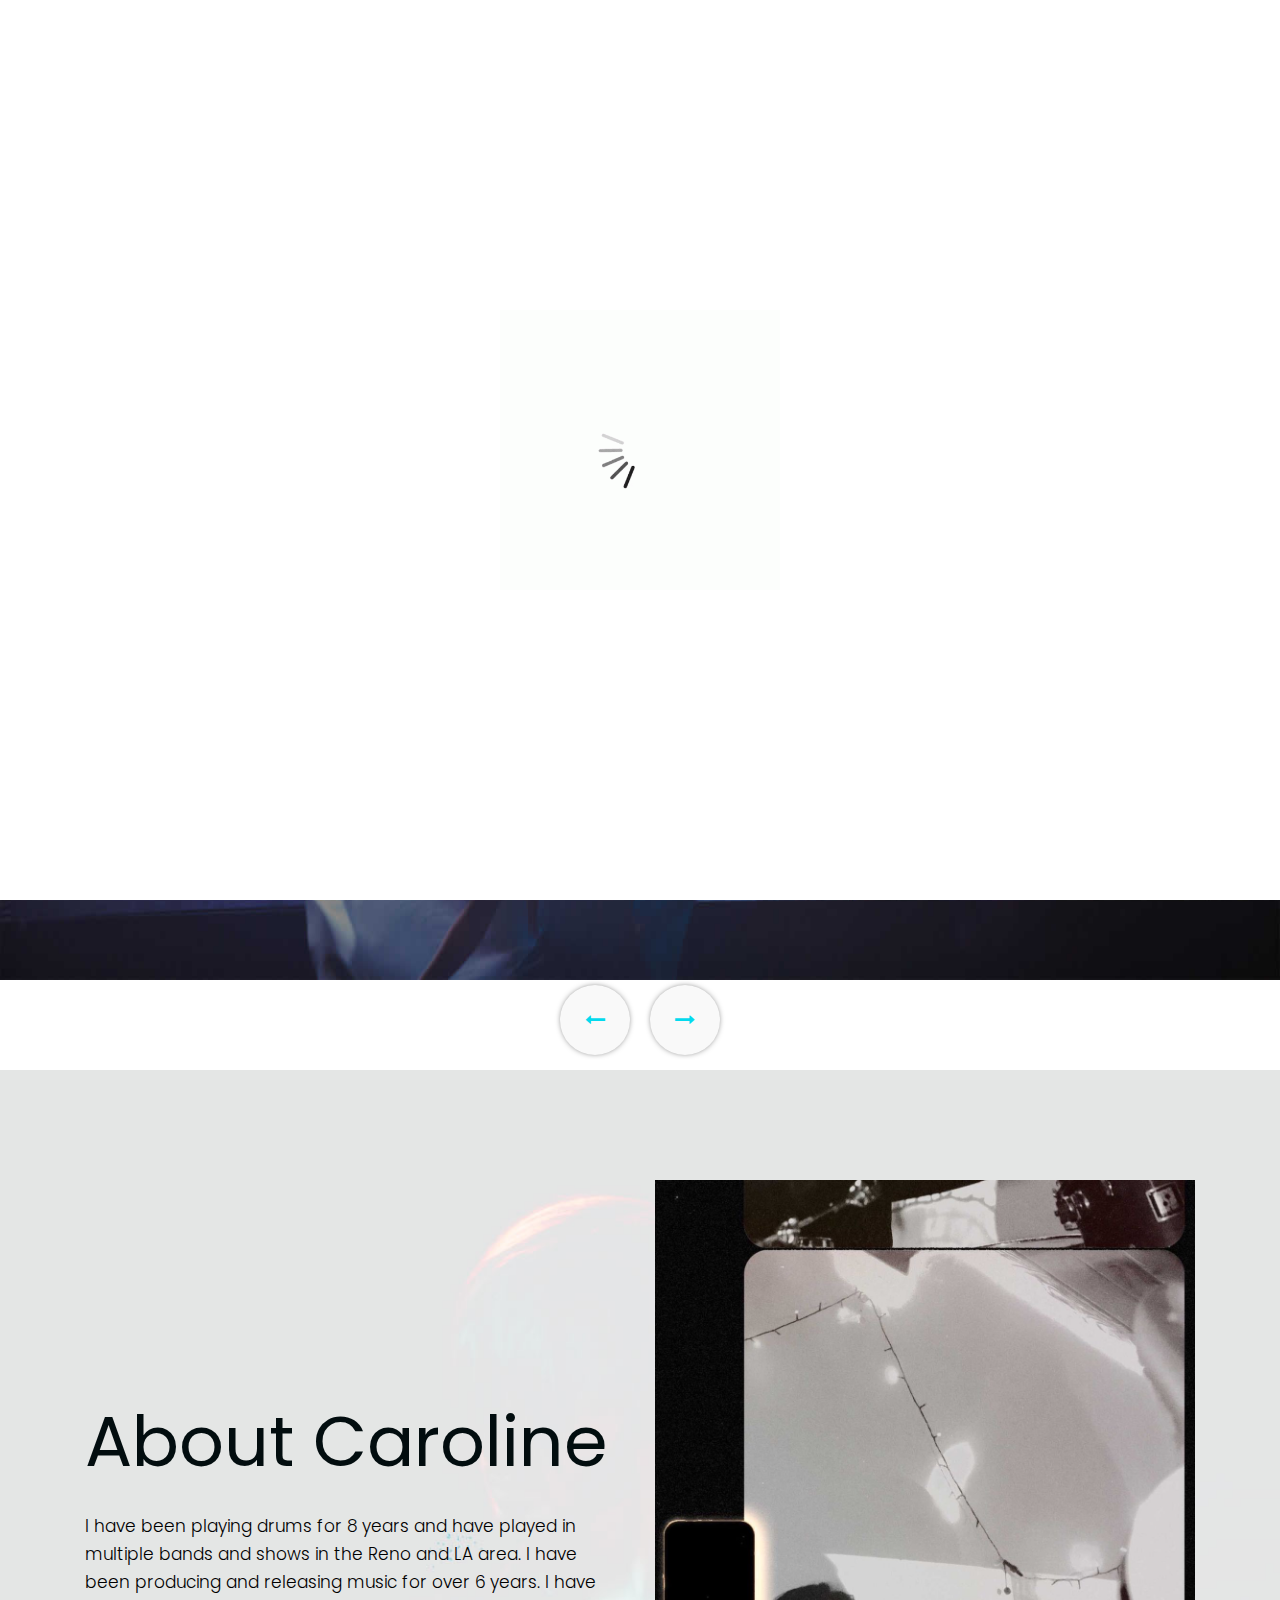
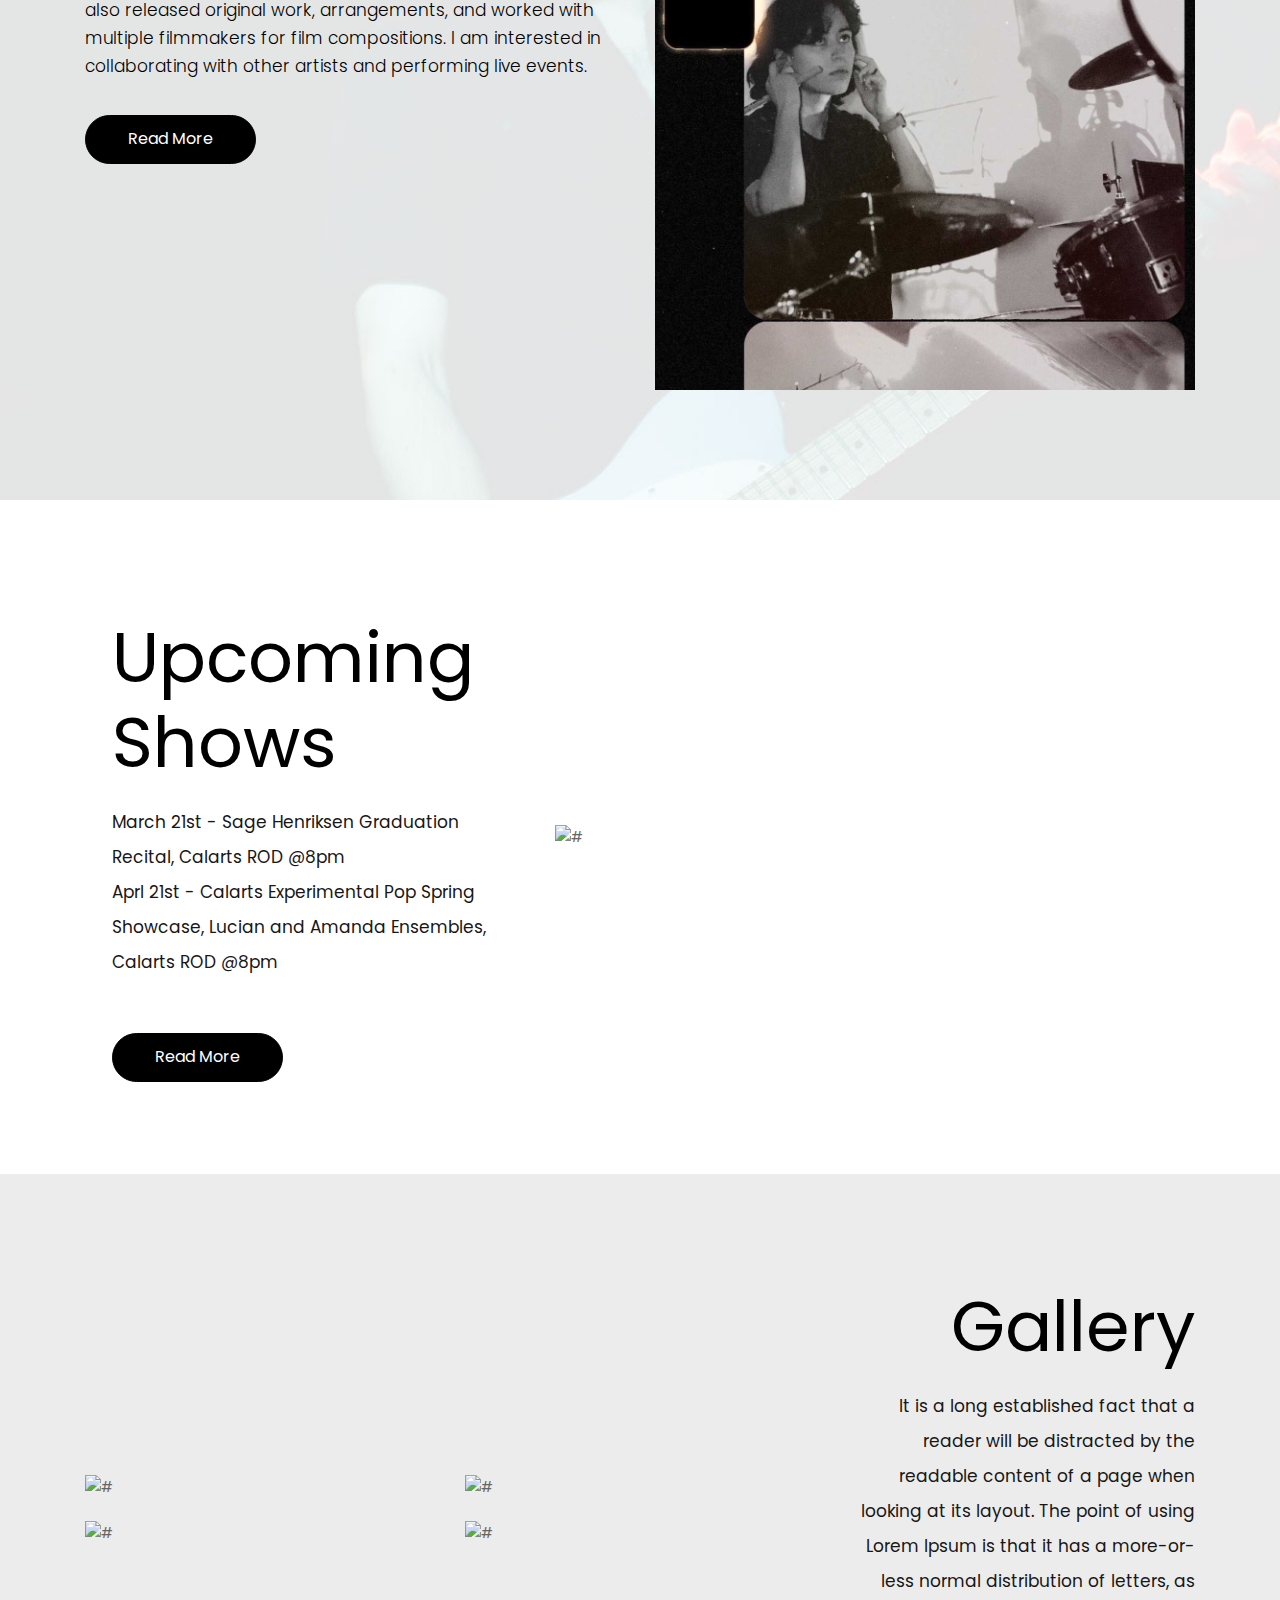
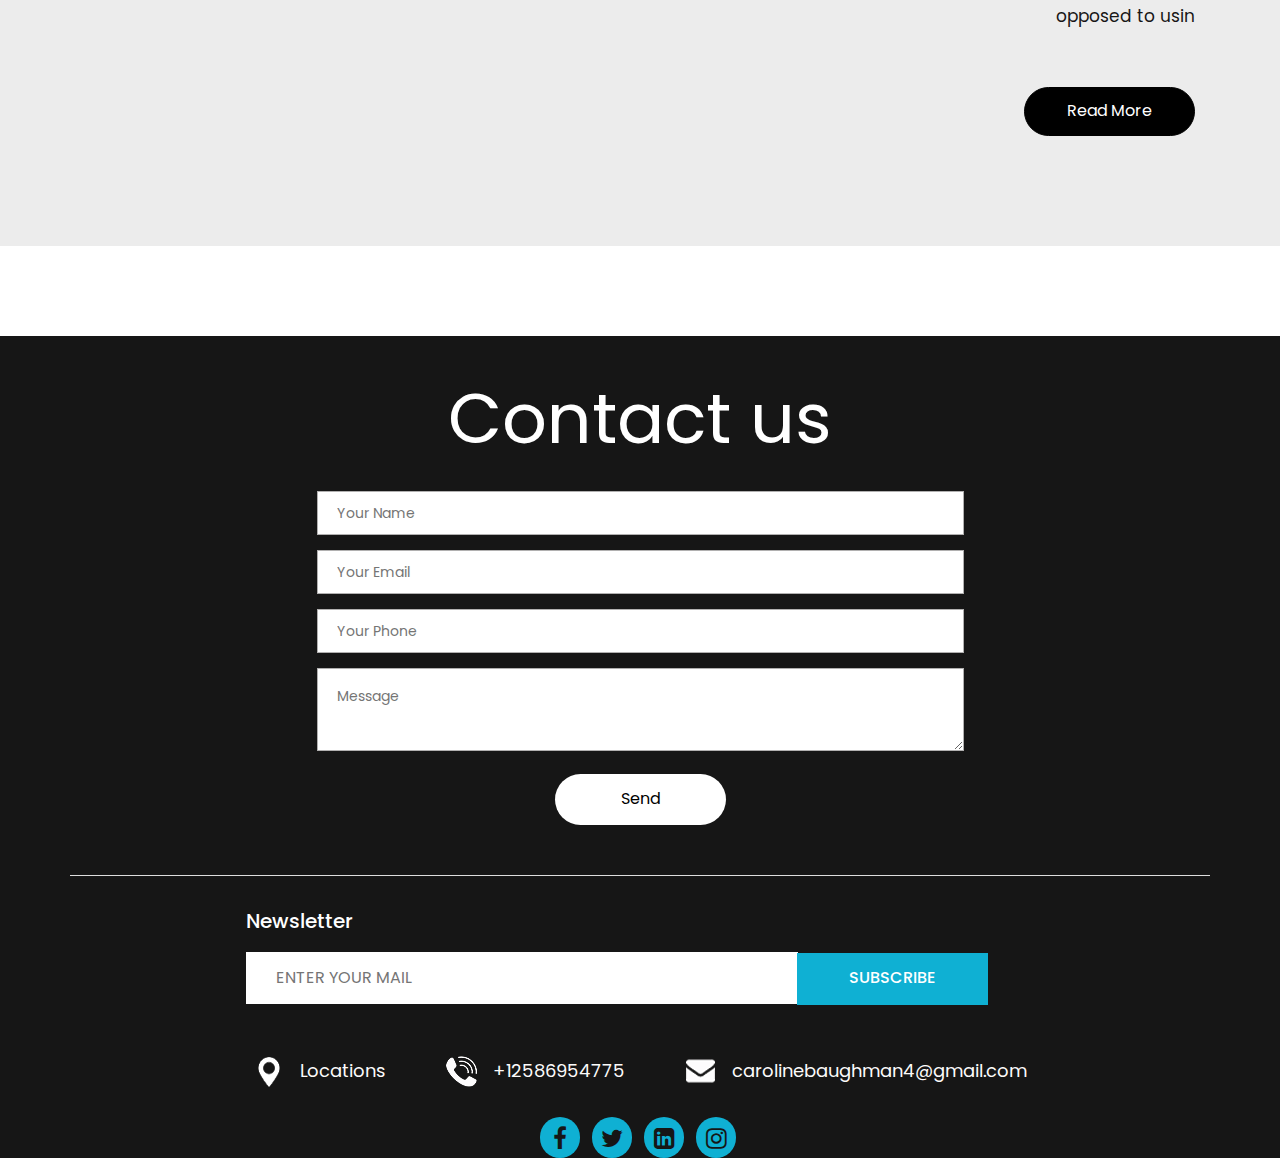
==== index.html @ f1ca1825 "fix to attribution" ====
<!DOCTYPE html>
<html lang="en">

<head>
  <!-- basic -->
  <meta charset="utf-8">
  <meta http-equiv="X-UA-Compatible" content="IE=edge">
  <!-- mobile metas -->
  <meta name="viewport" content="width=device-width, initial-scale=1">
  <meta name="viewport" content="initial-scale=1, maximum-scale=1">
  <!-- site metas -->
  <title>Caroline-Home-Page</title>
  <meta name="keywords" content="">
  <meta name="description" content="">
  <meta name="author" content="">
  <!-- fevicon -->
  <link rel="icon" href="images/fevicon.png" type="image/gif" />
  <!-- bootstrap css -->
  <link rel="stylesheet" href="css/bootstrap.min.css">
  <!-- style css -->
  <link rel="stylesheet" href="css/style.css">
  <!-- Responsive-->
  <link rel="stylesheet" href="css/responsive.css">  
  <!-- Scrollbar Custom CSS -->
  <link rel="stylesheet" href="css/jquery.mCustomScrollbar.min.css">
  <!-- Tweaks for older IEs-->
  <link rel="stylesheet" href="https://netdna.bootstrapcdn.com/font-awesome/4.0.3/css/font-awesome.css">
  <link rel="stylesheet" href="https://cdnjs.cloudflare.com/ajax/libs/fancybox/2.1.5/jquery.fancybox.min.css" media="screen">
<!--[if lt IE 9]>
<script src="https://oss.maxcdn.com/html5shiv/3.7.3/html5shiv.min.js"></script>
<script src="https://oss.maxcdn.com/respond/1.4.2/respond.min.js"></script><![endif]-->
</head>
<!-- body -->

<body class="main-layout">
  <!-- loader  -->
  <div class="loader_bg">
    <div class="loader"><img src="images/loading.gif" alt="#" /></div>
  </div>
  <!-- end loader -->
  <!-- header -->
  <header>
    <!-- header inner -->
    <div class="header-top">
      <div class="header">
        <div class="container">
          <div class="row">
            <div class="col-xl-2 col-lg-2 col-md-2 col-sm-3 col logo_section">
              <div class="full">
                <div class="center-desk">
                  <div class="logo">
                    <a href="index.html"><img src="images/silhouette-red-e.jpg" alt="#" /></a>
                  </div>
                </div>
              </div>
            </div>
            <div class="col-xl-10 col-lg-10 col-md-10 col-sm-9">
              
               <div class="menu-area">
                <div class="limit-box">
                  <nav class="main-menu ">
                    <ul class="menu-area-main">
                      <li class="active"> <a href="index.html">Home</a> </li>
                  
                      <li> <a href="about.html">About</a> </li>
                      <li> <a href="concerts.html">Concerts </a> </li>
                      <li> <a href="gallery.html">Videos</a> </li>
                      <li> <a href="contact.html">Contact</a> </li>
      
                      
                      <li  > <a  class="last_manu" href="#"><img src="images/search_icon.png" alt="#" /></a> </li>
                      
                     </ul>
                   </nav>
                
               </div> 
             </div>
           </div>
         </div>
       </div>
     </div>
     <!-- end header inner -->

     <!-- end header -->
     <section class="slider_section">
      <div id="myCarousel" class="carousel slide" data-ride="carousel">
        <ol class="carousel-indicators">
          <li data-target="#myCarousel" data-slide-to="0" class="active"></li>
          <li data-target="#myCarousel" data-slide-to="1"></li>
          <li data-target="#myCarousel" data-slide-to="2"></li>
        </ol>
        <div class="carousel-inner">
          <div class="carousel-item active">

            <div class="container">
              <div class="carousel-caption">
                <div class="row">
                  <div class="col-md-12">
                    <div class="text-bg">
                      <span>Drummer</span>
                      <h1>Caroline Baughman</h1>
                      <p>8 years of drumming experience. As well as experience in bands and shows in the Reno and LA area.</p>
                      <a href="https://youtube.com/playlist?list=PLSevAqoW6drmaGWHE25lxQ5iUn1ulheyp">Recent Work </a> <a href="concerts.html">Upcoming Concerts </a>
                    </div>
                  </div>
                </div>
              </div>
            </div>
          </div>
          <div class="carousel-item">

            <div class="container ">
              <div class="carousel-caption">

                <div class="row">
                  <div class="col-md-12">
                    <div class="text-bg">
                        <span>Producer</span>
                      <h1>Silhouette</h1>
                      <p>6 years of producing and releasing music. Current releases of original work, arrangements, and film compositions. </p>
                      <a href="https://soundcloud.com/user-964919383?utm_source=clipboard&utm_medium=text&utm_campaign=social_sharing">Music</a><a href="https://instagram.com/silhouette___i?igshid=YmMyMTA2M2Y=">Social Media </a>
                    </div>
                  </div>

                </div>
              </div>
            </div>

          </div>


          <div class="carousel-item">

            <div class="container">
              <div class="carousel-caption ">
                <div class="row">
                  <div class="col-md-12">
                    <div class="text-bg">
                        <span>The Best</span>
                      <h1>MUSIC BAND EVER</h1>
                      <p>It is a long established fact that a reader will be distracted by the readable content of a page when looking at its layout. The point of using Lorem Ipsum is that it has a more-or-less normal distribution of letters, as opposed to using 'Content here, content here', making it look</p>
                      <a href="#">Music & Entertainment</a> <a href="#">Buy Tickets </a>
                    </div>
                  </div>
                </div>
              </div>
            </div>
          </div>
        </div>
     
      <a class="carousel-control-prev" href="#myCarousel" role="button" data-slide="prev">
    <i class="fa fa-long-arrow-left" aria-hidden="true"></i>
     
    </a>
    <a class="carousel-control-next" href="#myCarousel" role="button" data-slide="next">
        <i class="fa fa-long-arrow-right" aria-hidden="true"></i>
      
    </a>
   </div>
    
  

</section>
</div>
</header>



<!-- about  -->
<div id="about" class="about">
  <div class="container">
    <div class="row display_boxflex">
      <div class="col-xl-6 col-lg-6 col-md-6 col-sm-12">
        <div class="about-box">
          <h2>About Caroline</h2>
          <p>I have been playing drums for 8 years and have played in multiple bands and shows in the Reno and LA area. I have been producing and releasing music for over 6 years. 
            I have also released original work, arrangements, and worked with multiple filmmakers for film compositions.
          I am interested in collaborating with other artists and performing live events.</p>
          <a href="Javascript:void(0)">Read More</a>
        </div>
      </div>
      <div class="col-xl-6 col-lg-6 col-md-6 col-sm-12">
        <div class="about-box">
          <figure><img src="images/carolineface.JPG" alt="#" /></figure>
        </div>
      </div>
    </div>

  </div>
</div>
<!-- end abouts -->




<!-- upcoming -->
<div id="upcoming" class="upcoming">
  <div class="container-fluid padding_left3">
    <div class="row display_boxflex">
      <div class="col-xl-5 col-lg-5 col-md-5 col-sm-12">
       <div class="box_text">
          <div class="titlepage">
            <h2>Upcoming Shows</h2>
          </div>
          <p>March 21st - Sage Henriksen Graduation Recital, Calarts ROD @8pm
            <br> Aprl 21st - Calarts Experimental Pop Spring Showcase, Lucian and Amanda Ensembles, Calarts ROD @8pm
          </p>
          <a href="Javascript:void(0)">Read More</a>
        </div>
      </div> 
    
      <div class="col-xl-7 col-lg-7 col-md-7 col-sm-12 border_right">
         <div class="upcomimg">
           <figure><img src="images/caplay.jpg" alt="#"/></figure>
        </div>
          </div>
  </div>
    </div>
</div>
<!-- end upcoming -->

<!-- Gallery -->


<div id="gallery" class="Gallery">
  <div class="container"> 
    <div class="row display_boxflex">
      <div class="col-xl-8 col-lg-8 col-md-8 col-sm-12">
        <div class="row">
          <div class="col-xl-6 col-lg-6 col-md-6 col-sm-12 margi_bott">
            <div class="Gallery_img">
              <figure><img src="images/Gallery1.jpg" alt="#"/></figure>
            </div>
            <div class="hover_box">
             
              <ul class="icon_hu">
                 <h3>Music night</h3>
                <li><a href="#"><img src="icon/h.png" alt="#"/></a></li>
                 <li><a href="#"><img src="icon/h.png" alt="#"/></a></li>
              </ul>
            </div>
          </div>
          <div class="col-xl-6 col-lg-6 col-md-6 col-sm-12 margi_bott">
            <div class="Gallery_img">
              <figure><img src="images/Gallery2.jpg" alt="#"/></figure>
            </div>
            <div class="hover_box">
             
              <ul class="icon_hu">
                 <h3>Music night</h3>
                <li><a href="#"><img src="icon/h.png" alt="#"/></a></li>
                 <li><a href="#"><img src="icon/h.png" alt="#"/></a></li>
              </ul>
            </div>
          </div>
          <div class="col-xl-6 col-lg-6 col-md-6 col-sm-12 margi_bott1">
            <div class="Gallery_img">
              <figure><img src="images/Gallery3.jpg" alt="#"/></figure>
            </div>
            <div class="hover_box">
             
              <ul class="icon_hu">
                 <h3>Music night</h3>
                <li><a href="#"><img src="icon/h.png" alt="#"/></a></li>
                 <li><a href="#"><img src="icon/h.png" alt="#"/></a></li>
              </ul>
            </div>
          </div>
          <div class="col-xl-6 col-lg-6 col-md-6 col-sm-12">
            <div class="Gallery_img">
              <figure><img src="images/Gallery4.jpg" alt="#"/></figure>
            </div>
            <div class="hover_box">
             
              <ul class="icon_hu">
                 <h3>Music night</h3>
                <li><a href="#"><img src="icon/h.png" alt="#"/></a></li>
                 <li><a href="#"><img src="icon/h.png" alt="#"/></a></li>
              </ul>
            </div>
          </div>
        </div>
      </div>
      <div class="col-xl-4 col-lg-4 col-md-4 col-sm-12">
        <div class="Gallery_text">
          <div class="titlepage">
            <h2>Gallery</h2>
          </div>
          <p>It is a long established fact that a reader will be distracted by the readable content of a page when looking at its layout. The point of using Lorem Ipsum is that it has a more-or-less normal distribution of letters, as opposed to usin</p>
          <a href="Javascript:void(0)">Read More</a>
        </div>
      </div>
    </div>
  </div>
</div>

<!-- end Gallery --> 




    <!--  footer -->
    <footr>
      <div class="footer ">
        <div class="container">
          <div class="row">
            <div class="col-md-12">
              <form class="contact_bg">
            <div class="row">
              <div class="col-md-12">
                <div class="titlepage">
                  <h2>Contact us</h2>
                </div>
                <div class="col-md-12">
                  <input class="contactus" placeholder="Your Name" type="text" name="Your Name">
                </div>
                <div class="col-md-12">
                  <input class="contactus" placeholder="Your Email" type="text" name="Your Email">
                </div>
                <div class="col-md-12">
                  <input class="contactus" placeholder="Your Phone" type="text" name="Your Phone">
                </div>
                <div class="col-md-12">
                  <textarea class="textarea" placeholder="Message" type="text" name="Message"></textarea>
                </div>
                <div class="col-xl-12 col-lg-12 col-md-12 col-sm-12">
                  <button class="send">Send</button>
                </div>
              </div>
            </div>
            </form>

            </div>
            <div class="col-md-12 border_top">
              <form class="news">
               <h3>Newsletter</h3>
                <input class="newslatter" placeholder="ENTER YOUR MAIL" type="text" name=" ENTER YOUR MAIL">
                <button class="submit">Subscribe</button>
              </form>
            </div>
            <div class="col-xl-12 col-lg-12 col-md-12 col-sm-12 ">
              <div class="row">
                <div class="col-xl-12 col-lg-12 col-md-12 col-sm-12 ">
                  <div class="address">
                    <ul class="loca">
                      <li>
                        <a href="#"><img src="icon/loc.png" alt="#" /></a>Locations
                   
                        <li>
                          
                            <a href="#"><img src="icon/call.png" alt="#" /></a>+12586954775 </li>
                          <li>
                            <a href="#"><img src="icon/email.png" alt="#" /></a>carolinebaughman4@gmail.com </li>
                          </ul>
                         

                        </div>
                      </div>
                       <div class="col-xl-12 col-lg-12 col-md-12 col-sm-12 ">
                           <ul class="social_link">
                            <li><a href="https://www.instagram.com/silhouette___i/"><i class="fa fa-facebook" aria-hidden="true"></i></a></li>
                            <li><a href="https://www.instagram.com/silhouette___i/"><i class="fa fa-twitter" aria-hidden="true"></i></a></li>
                            <li><a href="https://www.linkedin.com/in/caroline-baughman-b45736240"><i class="fa fa-linkedin-square" aria-hidden="true"></i></a></li>
                            <li><a href="https://www.instagram.com/silhouette___i/"><i class="fa fa-instagram" aria-hidden="true"></i></a></li>
                          </ul>
                       </div>
                    </div>
                  </div>

                </div>

              </div>
               <div class="container">
             
              </div>
            </div>
          </footr>
          <!-- end footer -->
          <!-- Javascript files-->
          <script src="js/jquery.min.js"></script>
          <script src="js/popper.min.js"></script>
          <script src="js/bootstrap.bundle.min.js"></script>
          <script src="js/jquery-3.0.0.min.js"></script>
          <script src="js/plugin.js"></script>
          <!-- sidebar -->
          <script src="js/jquery.mCustomScrollbar.concat.min.js"></script>
          <script src="js/custom.js"></script>
          <script src="https:cdnjs.cloudflare.com/ajax/libs/fancybox/2.1.5/jquery.fancybox.min.js"></script>




</body>

</html>
---- css/style.css ----
/*--------------------------------------------------------------------- File Name: style.css ---------------------------------------------------------------------*/
/*--------------------------------------------------------------------- import Fonts ---------------------------------------------------------------------*/
 @import url('https://fonts.googleapis.com/css?family=Rajdhani:300,400,500,600,700');
 @import url('https://fonts.googleapis.com/css?family=Poppins:100,100i,200,200i,300,300i,400,400i,500,500i,600,600i,700,700i,800,800i,900,900i');
/*****---------------------------------------- 1) font-family: 'Rajdhani', sans-serif;
 2) font-family: 'Poppins', sans-serif;
 ----------------------------------------*****/
/*--------------------------------------------------------------------- import Files ---------------------------------------------------------------------*/
 @import url(animate.min.css);
 @import url(normalize.css);
 @import url(meanmenu.css);
 @import url(owl.carousel.min.css);
 @import url(slick.css);
 @import url(jquery-ui.css);
 @import url(nice-select.css);
/*--------------------------------------------------------------------- skeleton ---------------------------------------------------------------------*/
 * {
     box-sizing: border-box !important;
}
 html {
     scroll-behavior: smooth;
}
 body {
     color: #666666;
     font-size: 14px;
     font-family: 'Poppins', sans-serif;
     line-height: 1.80857;
     font-weight: normal;
     overflow-x: hidden;
}
 a {
     color: #1f1f1f;
     text-decoration: none !important;
     outline: none !important;
     -webkit-transition: all .3s ease-in-out;
     -moz-transition: all .3s ease-in-out;
     -ms-transition: all .3s ease-in-out;
     -o-transition: all .3s ease-in-out;
     transition: all .3s ease-in-out;
}
 h1, h2, h3, h4, h5, h6 {
     letter-spacing: 0;
     font-weight: normal;
     position: relative;
     padding: 0 0 10px 0;
     font-weight: normal;
     line-height: normal;
     color: #111111;
     margin: 0 
}
 h1 {
     font-size: 24px 
}
 h2 {
     font-size: 22px 
}
 h3 {
     font-size: 18px 
}
 h4 {
     font-size: 16px 
}
 h5 {
     font-size: 14px 
}
 h6 {
     font-size: 13px 
}
 *, *::after, *::before {
     -webkit-box-sizing: border-box;
     -moz-box-sizing: border-box;
     box-sizing: border-box;
}
 h1 a, h2 a, h3 a, h4 a, h5 a, h6 a {
     color: #212121;
     text-decoration: none!important;
     opacity: 1 
}
 button:focus {
     outline: none;
}
 ul, li, ol {
     margin: 0px;
     padding: 0px;
     list-style: none;
}
 p {
     margin: 0px;
     font-weight: 300;
     font-size: 15px;
     line-height: 24px;
}
 a {
     color: #222222;
     text-decoration: none;
     outline: none !important;
}
 a, .btn {
     text-decoration: none !important;
     outline: none !important;
     -webkit-transition: all .3s ease-in-out;
     -moz-transition: all .3s ease-in-out;
     -ms-transition: all .3s ease-in-out;
     -o-transition: all .3s ease-in-out;
     transition: all .3s ease-in-out;
}
 img {
     max-width: 100%;
     height: auto;
}
 :focus {
     outline: 0;
}
 .btn-custom {
     margin-top: 20px;
     background-color: transparent !important;
     border: 2px solid #ddd;
     padding: 12px 40px;
     font-size: 16px;
}
 .lead {
     font-size: 18px;
     line-height: 30px;
     color: #767676;
     margin: 0;
     padding: 0;
}
 .form-control:focus {
     border-color: #ffffff !important;
     box-shadow: 0 0 0 .2rem rgba(255, 255, 255, .25);
}
 .navbar-form input {
     border: none !important;
}
 .badge {
     font-weight: 500;
}
 blockquote {
     margin: 20px 0 20px;
     padding: 30px;
}
 button {
     border: 0;
     margin: 0;
     padding: 0;
     cursor: pointer;
}
 .full {
     float: left;
     width: 100%;
}
 .layout_padding {
     padding-top: 90px;
     padding-bottom: 90px;
}
 .layout_padding_2 {
     padding-top: 75px;
     padding-bottom: 75px;
}
 .light_silver {
     background: #f9f9f9;
}
 .theme_bg {
     background: #38c8a8;
}
 .margin_top_30 {
     margin-top: 30px !important;
}
 .full {
     width: 100%;
     float: left;
     margin: 0;
     padding: 0;
}
/**-- heading section --**/
 .main_heading {
     text-align: center;
     display: flex;
     justify-content: center;
     position: relative;
     margin-bottom: 50px;
}
 .main_heading h2 {
     padding: 0;
     font-size: 48px;
     line-height: 60px;
     font-weight: 400;
     position: relative;
     letter-spacing: -0.5px;
     color: #114c7d;
     border-left: solid #38c8a8 10px;
     padding-left: 15px;
}
 .main_heading h2 strong {
     background: #38c8a8;
     color: #fff;
     font-weight: 600;
     padding: 0 15px;
     line-height: 68px;
}
 .white_heading_main h2 {
     color: #fff;
}
 .small_main_heading {
     margin-top: 25px;
     float: left;
     width: 100%;
     border-bottom: solid rgba(0, 0, 0, 0.07) 1px;
     margin-bottom: 25px;
}
 .small_main_heading h2 {
     padding: 2px 0 20px 0;
     color: #114c7d;
     font-weight: 400;
     font-size: 28px;
     background-image: url('../images/fevicon.png');
     background-repeat: no-repeat;
     padding-left: 55px;
     letter-spacing: -0.5px;
}
 .small_main_heading h2 strong {
     color: #38c8a8;
     font-weight: 600;
}
 .main_bt {
     background: #000;
     color: #fff;
     padding: 10px 60px 10px 60px;
     float: left;
     font-size: 15px;
     font-weight: 400;
     border: solid #000 5px;
     border-radius: 0;
     margin-right: 30px;
}
 a.readmore_bt {
     color: #fff;
     font-weight: 300;
     text-decoration: underline !important;
}
 .main_bt:hover, .main_bt:focus {
     background: #ad2101;
     border: solid #ad2101 5px;
     color: #fff;
}
/**-- list icon --**/
 .ul_list_info_icon ul {
     list-style: none;
}
 .ul_list_info_icon ul li {
     display: inline;
     float: left;
     width: 100%;
}
 .ul_list_info_icon ul li img {
     width: 75px;
}
/*---------------------------- preloader area ----------------------------*/
 .loader_bg {
     position: fixed;
     z-index: 9999999;
     background: #fff;
     width: 100%;
     height: 100%;
}
 .loader {
     height: 100%;
     width: 100%;
     position: absolute;
     left: 0;
     top: 0;
     display: flex;
     justify-content: center;
     align-items: center;
}
 .loader img {
     width: 280px;
}
/*---------------------------- scroll to top area ----------------------------*/
 .scrollup {
     float: right;
     position: absolute;
     color: #fff;
     right: 20px;
     padding: 0px 5px;
     text-transform: uppercase;
     font-weight: 600;
     background: #38c8a8;
     position: fixed;
     bottom: 20px;
     z-index: 99;
     text-align: center;
     color: #fff;
     cursor: pointer;
     border-radius: 0px;
     opacity: 0;
     backface-visibility: hidden;
     -webkit-backface-visibility: hidden;
     transform: scale(1);
     -moz-transform: scale(1);
     -o-transform: scale(1);
     -webkit-transform: scale(1);
     transition: .2s all ease;
     -moz-transition: .2s all ease;
     -o-transition: .2s all ease;
     -webkit-transition: .2s all ease;
     width: 50px;
     height: 50px;
     border-radius: 100%;
     line-height: 48px;
     font-size: 16px;
}
 .scrollup.b-show_scrollBut {
     opacity: 1;
     visibility: visible;
}
 .top_awro {
     background: #ee4a79 none repeat scroll 0 0;
     cursor: pointer;
     padding: 6px 8px;
     position: fixed;
     bottom: 59px;
     right: 20px;
     display: none;
     height: 45px;
     width: 45px;
     border-radius: 50%;
     text-align: center;
     line-height: 30px;
     transition: all 0.5s ease;
}
 .sale_pro {
     background: #f25252 !important;
}
 .margin_top_50 {
     margin-top: 50px;
}
 .margin_bottom_30_all {
     margin-bottom: 30px;
}
 .text_align_center {
     text-align: center;
}
/*--------------------------------------------------------------------- header area ---------------------------------------------------------------------*/
 .logo_section {
     text-align: center;
}
 .logo {
     float: left;
     padding-bottom: 6px;
}
 nav.main-menu {
     float: left;
     margin-left: 0;
     margin-left: 0;
}

 
 .right_cart_section {
     float: right;
     width: auto;
}
 .right_cart_section ul {
     float: left;
     min-height: auto;
     margin: 0;
     padding: 12px 0 0;
}
 .right_cart_section .cart_icons {
     padding: 18px 0 0;
}
 .main-menu ul>li nth:child(5) a {
     padding-right: 0px;
}
 .right_cart_section ul li {
     float: left;
     font-size: 17px;
     font-weight: 400;
     color: #fff;
     margin-right: 30px;
}
 .right_cart_section ul.cart_update li {
     font-size: 13px;
     color: #ccc;
     line-height: normal;
     margin: 0;
     font-weight: 300;
}
 .right_cart_section ul.cart_update li span {
     font-size: 18px;
     font-weight: 300;
     color: #fff;
     line-height: 21px;
}
 .right_cart_section ul li i {
     margin-right: 10px;
     margin-top: 5px;
     float: left;
     color: #fff;
     font-size: 21px;
}
 .right_cart_section ul li a {
     color: #fff;
}
/*-- end header middle --*/
 .top-bar-info {
     background: #111111;
     padding: 5px 0px;
}
 .top-menu-left {
     float: left;
}
 .top-menu-left li {
     position: relative;
     display: inline-block;
     margin-right: 11px;
     padding-right: 12px;
}
 .top-menu-left li::before {
     content: '';
     position: absolute;
     right: 0;
     top: 9px;
     height: 10px;
     border-right: 1px dotted #999;
}
 .top-menu-left li:last-child::before {
     display: none;
}
 .top-menu-left li:last-child {
     padding: 0px;
     margin: 0px;
}
 .top-menu-left li a {
     color: #ffffff;
     font-size: 12px;
     text-transform: uppercase;
     text-decoration: none;
}
 .top-menu-left li a:hover {
     color: #38c8a8;
}
 .right-dropdown-language {
     float: right;
     margin-left: 12px;
}
 .dropdown-bar .dropdown-link {
     position: absolute;
     z-index: 1009;
     top: 40px;
     left: 0;
     right: auto;
     min-width: 50px;
     padding: 15px;
     background: #ffffff;
     list-style: none;
     border: 2px solid #38c8a8;
     opacity: 0;
     visibility: hidden;
     -webkit-box-shadow: 0 0 10px rgba(0, 0, 0, 0.1);
     box-shadow: 0 0 10px rgba(0, 0, 0, 0.1);
     -webkit-transition: opacity 0.2s ease 0s, visibility 0.2s linear 0s;
     -o-transition: opacity 0.2s ease 0s, visibility 0.2s linear 0s;
     transition: opacity 0.2s ease 0s, visibility 0.2s linear 0s;
     text-align: left;
}
 .dropdown-bar:hover .dropdown-link {
     opacity: 1;
     visibility: visible;
     top: 25px;
}
 .dropdown-bar.right-dropdown-language>a::after {
     font-family: 'FontAwesome';
     content: "\f107";
     text-decoration: none;
     padding-left: 4px;
     color: #ffffff;
}
 .right-dropdown-language>a {
     line-height: 10px;
     padding: 5px 5px;
     cursor: pointer;
}
 .dropdown-bar .dropdown-link li a {
     color: #111111;
     display: block;
     font-size: 12px;
     line-height: 15px;
     padding: 5px 0;
}
 .dropdown-bar .dropdown-link li a:hover {
     color: #38c8a8;
}
 .dropdown-bar .dropdown-link li a img {
     margin-right: 7px;
}
 .dropdown-bar .dropdown-link li.active {
     font-weight: bold;
}
 .right-dropdown-language .dropdown-link {
     min-width: 100px;
     padding: 7px 10px;
     color: #111111;
}
 .dropdown-bar {
     position: relative;
     padding: 0 5px;
     font-size: 13px;
}
 .dropdown-bar .dropdown-link.right-sd {
     left: auto;
     right: 0;
}
 .right-dropdown-currency {
     float: right;
     margin-left: 12px;
}
 .dropdown-bar.right-dropdown-currency>a::after {
     font-family: 'FontAwesome';
     content: "\f107";
     text-decoration: none;
     padding-left: 4px;
     color: #ffffff;
}
 .right-dropdown-currency>a {
     line-height: 10px;
     padding: 5px 5px;
     cursor: pointer;
     color: #ffffff;
}
 .right-dropdown-currency .dropdown-link {
     min-width: 100px;
     padding: 7px 10px;
     color: #111111;
}
 .right-dropdown-currency .dropdown-link {
     min-width: 55px;
     padding: 7px 10px;
}
 .right-dropdown-currency .dropdown-link li a span.symbol {
     margin-right: 7px;
}
 #login-modal .modal-content {
     border-radius: 0px;
}
 #login-modal .modal-content .modal-header {
     background: #38c8a8;
     border-radius: 0;
}
 #login-modal .modal-content .modal-body .form-group input {
     background: #ffffff;
     border: 1px solid #c8c8c8;
     border-radius: 0px;
}
 #login-modal .modal-content .modal-body .form-group input:focus {
     border: 1px solid #c8c8c8 !important;
}
 #login-modal .modal-content form {
     margin-bottom: 10px;
}
 .modal-title {
     padding: 0px;
     color: #ffffff;
     font-size: 18px;
     text-transform: uppercase;
}
 .btn-template-outlined {
     background: #111111;
     color: #ffffff;
     border: none;
     border-radius: 0px;
}
 .btn-template-outlined i {
     padding-right: 10px;
}
 .text-muted {
     padding: 10px 0px;
}
 .slogan-line {
     float: right;
     color: #ffffff;
     font-size: 13px;
}
 .middle-area {
     padding: 30px 0px;
}
 .header-search {
     padding: 3px 0px;
}
 .header-search form {
     position: relative;
     -webkit-box-shadow: 0px 1px 10px -1px rgba(0, 0, 0, 0.2);
     box-shadow: 0px 1px 10px -1px rgba(0, 0, 0, 0.2);
}
 .header-search .btn-group.bootstrap-select {
     position: absolute;
     left: 0px;
     top: 0px;
}
 .header-search input {
     width: 100%;
     min-height: 45px;
     border-radius: 0px;
     border: none;
     padding-left: 15px;
     border: 1px solid #e0e7ed;
}
 .header-search form .search-btn {
     position: absolute;
     right: 0;
     top: 0;
     border: 0;
     color: #fff;
     font-size: 20px;
     padding: 4px 15px;
     border-radius: 0px;
     background-color: #38c8a8;
     cursor: pointer;
}
 .header-search form .search-btn:hover {
     background: #111111;
}
 .cart-box {
     float: right;
     margin-left: 10px;
     position: relative;
}
 .cart-content-box {
     position: absolute;
     z-index: 1009;
     top: 40px;
     left: auto;
     right: 0;
     min-width: 250px;
     max-width: 250px;
     padding: 15px;
     background: #ffffff;
     list-style: none;
     border: 2px solid #38c8a8;
     opacity: 0;
     visibility: hidden;
     -webkit-box-shadow: 0 0 10px rgba(0, 0, 0, 0.1);
     box-shadow: 0 0 10px rgba(0, 0, 0, 0.1);
     text-align: left;
     -webkit-transform: scaleY(0);
     transform: scaleY(0);
     -webkit-transform-origin: 0 0 0;
     transform-origin: 0 0 0;
     -webkit-transition: all 0.3s ease 0s;
     transition: all 0.3s ease 0s;
     transition: all 0.3s ease 0s;
}
 .cart-box:hover .cart-content-box {
     opacity: 1;
     visibility: visible;
     top: 100%;
     -webkit-transform: scaleY(1);
     transform: scaleY(1);
}
 .inner-cart {
     background: #38c8a8;
     border-radius: 2px;
     padding: 0px;
     color: #ffffff;
     position: relative;
     width: 40px;
     height: 40px;
     text-align: center;
}
 .cart-box .inner-cart:hover {
     color: #ffffff;
}
 .line-cart {
     float: left;
     line-height: 40px;
     margin-right: 9px;
}
 .cart-box a {
     display: inline-block;
}
 .cart-box a:hover {
     color: #38c8a8;
}
 .cart-box a span.icon {
     background: #38c8a8;
     width: 30px;
     height: 40px;
     display: inline-block;
     line-height: 40px;
     text-align: center;
     color: #ffffff;
     position: relative;
     border-radius: 2px;
}
 .cart-box a .p-up {
     position: absolute;
     right: -8px;
     top: -8px;
     line-height: initial;
     background: #38c8a8;
     padding: 3px;
     border-radius: 50%;
     width: 17px;
     height: 17px;
     font-size: 12px;
     text-align: center;
     line-height: 10px;
}
 .wish-box {
     float: right;
}
 .wish-box a {
     display: inline-block;
}
 .wish-box a:hover {
     color: #38c8a8;
}
 .wish-box a span.icon {
     background: #38c8a8;
     width: 40px;
     height: 40px;
     display: inline-block;
     line-height: 40px;
     text-align: center;
     color: #ffffff;
     position: relative;
     border-radius: 2px;
}
 .wish-box a span.icon:hover {
     background: #111111;
}
 .cart-content-right {
     padding: 5px 0px;
}
 .cart-content-box .items {
     text-align: center;
}
 .product-media {
     width: 60px;
     float: left;
     position: relative;
}
 .cart-content-box .items:hover .product-media::before {
     transform: scale(1);
     -webkit-transform: scale(1);
     -moz-transform: scale(1);
     -ms-transform: scale(1);
     -o-transform: scale(1);
}
 .product-media::before {
     position: absolute;
     content: '';
     z-index: 2;
     top: 0;
     left: 0;
     width: 100%;
     height: 100%;
     background-color: #38c8a8;
     opacity: 0.4;
     transform: scale(0);
     -webkit-transform: scale(0);
     -moz-transform: scale(0);
     -ms-transform: scale(0);
     -o-transform: scale(0);
     transition: all 0.5s ease;
     -webkit-transition: all 0.5s ease;
     -moz-transition: all 0.5s ease;
     -o-transition: all 0.5s ease;
}
 .cart-content-box .items .item .remove {
     position: absolute;
     right: 0px;
     top: 0px;
     background: #38c8a8;
     color: #ffffff;
     width: 20px;
     height: 20px;
     line-height: 18px;
     border-radius: 2px;
}
 .cart-content-box .items .item {
     margin-bottom: 10px;
     padding-bottom: 10px;
     border-bottom: 1px solid #e0e7ed;
     position: relative;
}
 .cart-content-box .items .item .product-info {
     padding-top: 10px;
     padding-left: 71px;
     text-align: left;
}
 .cart-content-box .items .item .remove:hover {
     background: #111111;
}
 .subtotal {
     text-align: left;
     text-transform: capitalize;
     color: #38c8a8;
     font-weight: 500;
     margin-bottom: 15px;
}
 .subtotal span {
     font-weight: bold;
     color: #111111;
     padding-left: 15px;
     float: right;
}
 .actions .btn-process {
     padding: 5px 16px;
     color: #ffffff;
     font-family: 'Roboto', sans-serif;
     font-size: 14px;
     border-radius: 2px;
     overflow: hidden;
}
 .actions .btn-process:hover {
     color: #ffffff;
}
 .line-cart {
     position: relative;
}
 .wish-box a span.icon span {
     position: absolute;
     right: -8px;
     top: -8px;
     line-height: initial;
     background: #38c8a8;
     padding: 3px;
     border-radius: 50%;
     width: 17px;
     height: 17px;
     font-size: 12px;
}
.menu-area-main li.active a {
     color: #fff;
     background: #0ed1f0;
     border-radius: 17px;
     }

 .main-menu {
     text-align: center;
}
 .main-menu ul {
     margin: 0;
     list-style-type: none;
}
 .main-menu ul>li {
     display: inline-block;
     position: relative;
}
 .main-menu ul>li a {
     padding: 11px 20px;
     text-align: center;
     line-height: 20px;
     font-size: 16px;
     display: block;
     font-weight: 500;
     color: #fff;
     text-transform: uppercase;
     transition: all 0.3s ease-in;
}

 .main-menu ul>li a:hover {
color: #fff;
background: #0ed1f0;
border-radius: 17px;
transition: all 0.3s ease-in;
 }
 .main-menu ul li:last-child a {
     padding-right: 0;
     background: transparent;
}
 .sub-down li {
     background: #ffffff;
}
 .main-menu ul>li .sub-down li a {
     color: #114c7d;
     font-size: 15px;
     text-transform: capitalize;
     font-weight: 300;
     padding: 12px 5px;
     position: relative;
     border-bottom: solid #eee 1px;
}
 .main-menu ul>li .sub-down li a::before {
}
 .main-menu ul>li .sub-down li a:hover {
     color: #111111;
}
 .main-menu ul>li .sub-down li a:hover::before {
}
 .main-menu ul li:first-child {
     margin-left: 0;
    
}
 .main-menu ul>li>ul {
     opacity: 0;
     position: absolute;
     text-align: left;
     top: 100%;
     -webkit-transform: scaleY(0);
     transform: scaleY(0);
     -webkit-transform-origin: 0 0 0;
     transform-origin: 0 0 0;
     -webkit-transition: all 0.3s ease 0s;
     transition: all 0.3s ease 0s;
     visibility: hidden;
     width: 240px;
     z-index: 999;
     background: #fff;
     -webkit-box-shadow: 0 6px 12px rgba(0, 0, 0, .175);
     box-shadow: 0 6px 12px rgba(0, 0, 0, .175);
}
 .main-menu>ul>li:hover>ul {
     -webkit-transform: scaleY(1);
     transform: scaleY(1);
     visibility: visible;
     opacity: 1;
}
 .main-menu ul>li>ul>li {
     margin: 0px;
     position: relative;
     display: block;
}
 .main-menu ul>li>ul>li:hover>ul {
     -webkit-transform: scaleY(1);
     transform: scaleY(1);
     visibility: visible;
     opacity: 1;
     left: 100%;
     top: 10px;
}
 .main-menu ul>li>ul>li>a {
     background: none !important;
}
 .mean-container .mean-nav {
     margin-top: 0px;
     position: absolute;
     top: 100%;
}
 .main-menu ul>li {
     position: inherit;
     display: inline-block;
     text-align: left;
     vertical-align: middle;
    margin: 6px 0px;
}
 .main-menu ul>li:nth-child(6) {
     padding-right: 0px;
}
 .nav>li {
     position: inherit;
     display: inline-block;
     vertical-align: middle;
}
 .megamenu .sub-down {
     max-width: 1140px;
     width: 100%;
     left: 0;
     margin: 0; auto;
     right: 0;
     padding: 15px 0px;
}
/*--------------------------------------------------------------------- top banner area ---------------------------------------------------------------------*/
/*--------------------------------------------------------------------- layout new css ---------------------------------------------------------------------*/
 .menu-area { float: right;}
.last_manu:hover {background: transparent;}

 .padding_left0 {
    padding-left: 0px;
}
 
 .header-top {
    background:url(../images/banner2.jpg);
     background-size: 100% 100%;
     background-repeat: no-repeat;
     padding-bottom: 50px;
    
     min-height: 980px;
}
 .header {
     position: absolute;
     z-index: 999;
     width: 100%;
     padding: 30px 0px 0px 0px;
}
 .logo a {
     font-size: 40px;
     font-weight: bold;
     text-transform: uppercase;
     color: #fff;
     line-height: 40px;
}
 .banner_Client {
     position: relative;
}
 .text-bg {text-align: center;}
  .text-bg span {
     font-size: 80px;
line-height: 80px;
color: #0fc9da;
text-transform: uppercase;
  }
 .text-bg h1 {
    color: #fff;
padding-top: 20px;
font-size: 100px;
line-height: 85px;
padding-bottom: 40px;
text-transform: uppercase;
font-weight: bold;
}
 .text-bg p {
    font-size: 17px;
display: block;
color: #fff;
line-height: 30px;
padding-bottom: 50px;
font-weight: 400;
}
 .text-bg a {
     font-size: 16px;
background-color: #fff;
color: #000;
padding: 12px 0px;
max-width: 253px;
width: 100%;
display: inline-block;
text-align: center;
border-radius: 30px;
margin-right: 10px;
transition: ease all 0.5s;
 }
 .text-bg a:hover {
     background-color: #0ed1f0;
    color: #fff;
    transition: ease all 0.5s;          
}
 .text {
     position: inherit;
     text-align: left;
     background: #0fbbad;
     width: 100%;
     bottom: auto;
     padding: 0;
     margin-top: 90px 
}
 .img_bg {
     text-align: center;
     margin: 0 auto;
     align-items: center;
     width: 100%;
     display: flex;
     height: 100%;
     text-align: center;
     justify-content: center;
     flex-wrap: wrap;
}
 .images_box figure {
     margin: 0px;
}
 .images_box figure img {
     width: 100%;
}
 .img_bg h3 {
     text-align: center;
     font-size: 50px;
     line-height: 58px;
     color: #fff;
}
 .slider_section {
     padding-top: 268px;
}
 .black_nolmal {
     font-weight: normal;
     color: #000;
}
.carousel-indicators {
    left: inherit;
    top: 40%;
    margin-right: 2%;
    display: block;

}
.carousel-caption {position: inherit;}
.carousel-indicators {display: none;}

.padding_dd {padding: 0px 50px;}

.carousel-control-prev i {
 background: #f9f9f9;
    color: #03daee;
    width: 70px;
    height: 70px;
     font-size: 20px;
    display: flex;
    justify-content: center;
    align-items: center;
    border-radius: 40px;
    box-shadow: #000 0px 0px 7px -3px;
}
.carousel-control-next i {
    background: #f9f9f9;
    color: #03daee;
    width: 70px;
    font-size: 20px;
    height: 70px;
    display: flex;
    justify-content: center;
    align-items: center;
    border-radius: 40px;
    box-shadow: #000 0px 0px 7px -3px;

}
 
.carousel-control-next, .carousel-control-prev {
    bottom: -63%;
     top: inherit;
     z-index: 999;
     opacity: 1;
}
.carousel-control-prev {
      left: 40%;
}
.carousel-control-next {
    right: 40%;
}

/** about section **/
 .about {
     background:url(../images/about_bg.jpg);
    background-repeat: no-repeat;
background-size: cover;
background-position: center;
padding: 110px 0;
margin-top: 90px;
     
}

.display_boxflex {

     display: flex;
     align-items: center;
     flex-wrap: wrap;
}
 .about .about-box {
    text-align: left;
    
}
 .about .about-box h2 {
     padding: 0;
     color: #020d0f;
     line-height: 70px;
     font-size: 70px;

 }
 .about .about-box p {
     font-size: 17px;
     line-height: 28px;
     color: #000;
     padding: 35px 0px;
}

 .about .about-box a {
     font-size: 16px;
border: #000 solid 1px;
background-color: #000;
color: #fff;
padding: 9px 0px;
max-width: 171px;
width: 100%;
display: inline-block;
text-align: center;
border-radius: 30px;
 }


 .about .about-box a:hover{ 
     background-color: #0ed1f0;
     border: #0ed1f0 solid 1px;
    color: #fff;
 }
 .about .about-box figure {
     margin: 0;
}
 .about .about-box figure img {
    width: 100%;
}
/** end about section **/

/** upcoming section **/
 .upcoming {
     padding-top: 90px;
     background: #fff;
}
 
 .box_text {
     max-width: 415px;
     width: 100%;
     padding: 25px 2px 2px 2px;
     float: right;
}


.box_text .titlepage {
     padding-bottom: 20px; 
     text-align: left;
}
 .box_text p {
     font-size: 17px;
     line-height: 35px;
     font-weight: 400;
     text-align: left;
     color: #181716;
     padding-right: 20px;
}
 .box_text a {
    font-size: 16px;
border: #000 solid 1px;
background-color: #000;
color: #fff;
padding: 9px 0px;
max-width: 171px;
width: 100%;
display: inline-block;
text-align: center;
border-radius: 30px;
float: left;
margin-top: 53px;
}
 .box_text a:hover {
     background-color: #0ed1f0;
     border: #0ed1f0 solid 1px;
     color: #fff;
}
.padding_left3 {padding-right: 0px;}

.upcomimg figure {margin: 0;}
.upcomimg figure img {width: 100%;}




/** end Courses section **/

/** Gallery **/
.Gallery {
background: #ececec;
padding: 110px 0;
margin-top: 90px;
}

.Gallery_text .titlepage {
     padding-bottom: 20px; 
     text-align: right;
}
 .Gallery_text p {
     font-size: 17px;
     line-height: 35px;
     font-weight: 400;
     text-align: right;
     color: #181716;
    
}
 .Gallery_text a {
    font-size: 16px;
border: #000 solid 1px;
background-color: #000;
color: #fff;
padding: 9px 0px;
max-width: 171px;
width: 100%;
display: inline-block;
text-align: center;
border-radius: 30px;
float: right;
margin-top: 53px;
}

.margi_bott {margin-bottom: 20px;}
.Gallery_img {
     position: relative;
}
.Gallery_img figure {
     margin: 0;

}
.Gallery_img figure img {
     width: 100%;
}

.hover_box {

background: #0ed1f0bf;
display: flex;
justify-content: center;
position: absolute;
top: 0;
width: 92.5%;
box-sizing: border-box;
float: left;
height: 100%;
align-items: center;
opacity: 0;
transition: ease-in all 0.5s;

}
.hover_box:hover  {
     opacity: 1;
     transition: ease-in all 0.5s;
}
 .Gallery_text a:hover {
     background-color: #0ed1f0;
     border: #0ed1f0 solid 1px;
     color: #fff;
}
ul.icon_hu {text-align: center;}
ul.icon_hu h3 {color: #fff; font-size: 26px; padding: 0; font-weight: 500;}
ul.icon_hu li {padding: 10px 3px; display: inline-block;}

/** end Gallery **/



/** end make **/

 .titlepage {
    text-align: center;
     padding-bottom: 60px;
}
.titlepage span {padding-top: 30px; display: inline-block; font-size: 17px; color: #000;}
.yellow {color: #200769; font-weight: bold;}
 .titlepage h2 {
     padding: 0;
     color: #000;
     line-height: 85px;
     font-size: 70px;
}

 .contact {
     padding-top: 90px;
}

 .contact_bg .titlepage {
     text-align: center;
     padding-bottom: 30px;
}
 .contact_bg .titlepage h2 {
     padding: 0px;
     color: #fff;
}
.contact_bg {
    max-width: 677px;
    margin: 0 auto;
    text-align: center;
     padding: 40px 0px 50px 0px;
}
 .contact_bg .contactus {
     border: #b1b0b0 solid 1px;
     padding: 12px 19px;
     margin-bottom: 15px;
     border-radius: inherit;
     color: #000;
     width: 100%;
     height: 44px;
}
.contact_bg .textarea {
     margin-bottom: 15px;
     padding: 15px 19px;
     color: #000 !important;
     width: 100%;
     border: #b1b0b0 solid 1px;
     border-radius: inherit;
}
.contact_bg .send {
     font-size: 16px;
     background-color: #fff;
     color: #000;
     max-width: 171px;
     width: 100%;
     padding: 11px 0px;
     transition: all 0.3s ease-in;
     border-radius: 30px;
}
.contact_bg .send:hover {
     background-color: #0fb0d3;

color: #fff;
transition: all 0.3s ease-in;

}
/** end contact section **/


/** footer **/
 .footer {
     background: #161616;
     margin-top: 90px;
}
 .news h3 {
    color: #fff;
font-size: 20px;
line-height: 21px;
text-align: left;
font-weight: 500;
padding-bottom: 20px;
}
 
 .footer .address h3 {
     color: #fff;
font-size: 30px;
line-height: 35px;
font-weight: 500;
padding-bottom: 20px;
}
 .location_section {
     background-color: #fff;
     margin-bottom: 40px;
     border-radius: 10px;
     padding: 20px 35px;
}

.border_top {border-top: #ddd solid 1px;} 
 .news {
    padding: 35px 0px 50px 0px;
max-width: 71%;
margin: 0 auto;
}
 .news .newslatter {
     padding: 0px 30px;
     box-shadow: inherit;
     border: inherit;
     width: 70%;
     font-size: 16px;
    height: 52px;
     text-transform: uppercase;
}
 .submit {

    height: 52px;
    border: #0fb0d3 solid 1px;
     background: #0fb0d3;
     color: #fff;
     margin-left: -5px;
     font-weight: 500;
     font-size: 16px;
  max-width: 191px;
     width: 100%;
      text-transform: uppercase;
      transition: all 0.3s ease-in;
}
 .submit:hover {
     background: #ddd;
     border: #ddd solid 1px;
     color: #0fb0d3;
     transition: all 0.3s ease-in;

}

ul.loca {
    display: flex;
    justify-content: center;
    flex-wrap: wrap;
}

 
 
 ul.loca li {
     color: #fcfbfb;
    padding: 0px 30px;
    font-size: 18px;
  
}
 ul.loca li a {
     padding-right: 16px;
     color: #fcfbfb;
     margin-top: 4px;
}


ul.social_link {
    display: flex;
justify-content: center;
margin-top: 30px;
flex-wrap: wrap;
}
 ul.social_link li {
    display: inline-block;
     padding-right: 4px;
     margin: 0px 4px;

}
 
 ul.social_link li a  {
    font-size: 24px;
color: #161616;
background: #0fb0d3;
border-radius: 80px;
display: flex;
align-items: center;
width: 40px;
height: 41px;
justify-content: center;
}
 ul.social_link li a:hover {
    
 color: #fff;
}

 .copyright {
     padding: 23px 0px;

     margin-top: 55px;
     border-top: #ddd solid 1px;

}
 .copyright p {
     color: #fff;
     font-size: 18px;
     line-height: 28px;
     text-align: center;
   
}
 .copyright a {
     color: #fff;
}
 .copyright a:hover {
     color: #0fb0d3 ;
}
/** end footer **/
/*--------------------------------------------------------------------- ener page css ---------------------------------------------------------------------*/


.contineer_page .header {background: #656565; padding-bottom: 27px;     position: inherit;}

.backgro_mh {background: #0ed1f0; }
.heding h2 {
     color: #fff;
font-size: 60px;
line-height: 60px;
padding: 45px 0;
text-align: center;}
---- css/responsive.css ----
/*--------------------------------------------------------------------- File Name: responsive.css ---------------------------------------------------------------------*/
/*------------------------------------------------------------------- 991px x 768px ---------------------------------------------------------------------*/
 @media only screen and (min-width: 768px) and (max-width: 991px) {
     .main-menu ul>li a {
         padding: 20px 20px 20px;
    }
     .header-search {
         padding: 15px 0px;
    }
}
/*------------------------------------------------------------------- 767px x 599px ---------------------------------------------------------------------*/
 @media only screen and (min-width: 599px) and (max-width: 767px) {
     .logo {
         text-align: center;
    }
     .cart-content-right {
         padding-bottom: 5px;
    }
     .mg {
         margin: 0px 0px;
    }
     .menu-area-main {
         height: 256px;
         overflow-y: auto;
    }
     .megamenu>.row [class*="col-"] {
         padding: 0px;
    }
     .menu-area-main .megamenu .men-cat {
         padding: 0px 15px;
    }
     .menu-area-main .megamenu .women-cat {
         padding: 0px 15px;
    }
     .menu-area-main .megamenu .el-cat {
         padding: 0px 15px;
    }
     .mean-container .mean-nav ul li a.mean-expand {
         height: 19px;
    }
     .category-box.women-box {
         display: none;
    }
     .cart-box {
         display: inline-block;
         margin: 0px 30px;
    }
     .wish-box {
         float: none;
         margin: 0px 30px;
         display: inline-block;
    }
     .menu-add {
         display: none;
    }
     .category-box {
         display: none;
    }
     .mean-container .mean-nav ul li ol {
         padding: 0px;
    }
     .mean-container .mean-nav ul li a {
         padding: 10px 20px;
         width: 94.8%;
    }
      .mean-container .mean-nav ul li a:hover {
         color: #fff !important;
    }
     .mean-container .mean-nav ul li li a {
         width: 92%;
         padding: 1em 4%;
    }
     .mean-container .mean-nav ul li li li a {
         width: 100%;
    }
     .header-search {
         padding: 15px 0px;
    }
     #collapseFilter.d-md-block {
         padding: 30px 0px;
    }
}
/*------------------------------------------------------------------- 599px x 280px ---------------------------------------------------------------------*/
 @media only screen and (min-width: 280px) and (max-width: 599px) {
     .cart-content-right {
         padding-bottom: 5px;
    }
     .megamenu>.row [class*="col-"] {
         padding: 0px;
    }
     .menu-area-main .megamenu .men-cat {
         padding: 0px 15px;
    }
     .menu-area-main .megamenu .women-cat {
         padding: 0px 15px;
    }
     .menu-area-main .megamenu .el-cat {
         padding: 0px 15px;
    }
     .mean-container .mean-nav ul li a {
         padding: 1em 4%;
         width: 92%;
    }
      .mean-container .mean-nav ul li a:hover {color: #0ed1f0;}
     .mean-container .mean-nav ul li li a {
         width: 90%;
         padding: 1em 5%;
    }
     .mean-container .sub-full.megamenu-categories ol li a {
         padding: 5px 0px;
         text-transform: capitalize;
         width: 100%;
    }
     .megamenu .sub-full.megamenu-categories .women-box .banner-up-text a {
         width: auto;
         border: none;
         float: none;
    }
     .menu-area-main {
         height: 290px;
         overflow-y: auto;
    }
     .mean-container .mean-nav ul li a.mean-expand {
         top: 0;
    }

 



}
 @media (min-width: 1200px) and (max-width: 1500px) {
     .banner-main .carousel-caption {
         background: transparent;
    }
    .logo {
   padding-bottom: 6px;
     margin-top: 0px;
}
    

 
 .carousel-control-next {right: 39%;}
 .carousel-control-prev {left:39%;}

}
 @media (min-width: 992px) and (max-width: 1199px) {
      .mean-last {display: none !important;}
    
    .main-menu ul > li a {
       padding: 9px 24px;
    }
     
    .carousel-control-next {right: 38%;}
 .carousel-control-prev {left:38%;}
 .hover_box {width: 90.5%;}
 .backgro_mh {margin-top: 105px;}
}
 @media (min-width: 768px) and (max-width: 991px) {
    .logo {padding-bottom: 6px;}
     .mean-last {display: none !important;}
     .main-menu ul>li a {padding: 4px 16px; font-size: 14px; }
   .text-bg h1 {font-size: 76px; line-height: 72px;}
   .carousel-control-next {right: 37%;}
 .carousel-control-prev {left:37%;}
 .carousel-control-next, .carousel-control-prev  {bottom: -58%;}
  .titlepage h2 {line-height: 70px; font-size: 50px;}
  .box_text p {line-height: 30px;}
.box_text a {margin-top: 30px;}
.Gallery_text p {line-height: 30px;}
    .hover_box {width: 87.5%;}
    .news {max-width: 100%;}
    ul.loca li {padding: 0px 27px;}
    .last_manu {display: none !important;}
     .backgro_mh {margin-top: 105px;}
}

 @media (max-width: 767px) {
   
 .mean-container .mean-bar { margin-top: 0px; }
  .titlepage h2 {line-height: 70px; font-size: 50px;}
  .box_text p {line-height: 30px;}
.box_text a {margin-top: 30px;}
.hover_box {width: 87.5%;}
 .last_manu {display: none;}


}


 @media (min-width: 576px) and (max-width: 767px) {
    .logo {margin-top: 0px;}
 .carousel-control-next {right: 35%;}
 .carousel-control-prev {left:35%;}
   .carousel-control-next, .carousel-control-prev {

    bottom: -52%;}
     .text-bg h1 {font-size: 55px; line-height: 62px;}
  .hover_box {width: 94.5%;}
  .text-bg a {max-width: 230px;}
   .about .about-box {margin-top: 30px;}
 .upcomimg {margin-top: 30px;  }
 .box_text {max-width: inherit;}
 .margi_bott1  {margin-bottom: 20px;}
 .news {max-width: 100%;}
 .submit {max-width: 152px;}
 ul.loca li{padding: 0px 8px; font-size: 15px;}

  .menu-area {float: inherit;}
}
 @media (max-width: 575px) {
     .menu-area {float: inherit;}
     .header {
         padding-bottom: 0px;
        
    }
     .logo {
    margin-top: 0px;
}
  
     .logo {
         text-align: center !important;
         width: 150px;
       margin: 0 auto;
       padding-bottom: 20px;         
       float: inherit;
     
    }
.carousel-control-next,
.carousel-control-prev {  width: 21%;}

    .carousel-control-next {right: 28%;}
 .carousel-control-prev {left:28%;}
    .text-bg span {font-size: 46px; line-height: 50px;}
    .text-bg h1 {font-size: 31px; line-height: 25px; padding-bottom: 20px;}
    .text-bg p {line-height: 26px; padding-bottom: 35px;}
    .text-bg a {font-size: 10px; padding: 9px 0px; max-width: 132px;}
    .about .about-box h2 {font-size: 64px;}
  .about .about-box {margin-top: 30px;}
  .upcomimg {margin-top: 30px;  }
  .hover_box {width: 90.5%;}
  .margi_bott1  {margin-bottom: 20px;}
  .titlepage h2 {
    line-height: 60px;
    font-size: 46px;
}
    .news .newslatter {padding: 0px 10px; width: 64%;}
    .news {max-width: 100%;}
    .submit {max-width: 105px; padding: 0;}
ul.loca li {margin-bottom: 20px;}
ul.loca  {justify-content: left;}

.Gallery_text .titlepage {padding-top: 30px;}
.heding h2 {font-size: 40px;}
.header-top {min-height:inherit;}
.carousel-control-next, .carousel-control-prev {bottom: -20%;
}
   .slider_section {

    padding-top: 177px;

}
.hover_box {

    width: 92.5%;

}
}
 @media (max-width: 374px) {
    .hover_box {

    width: 90.5%;

}
 }
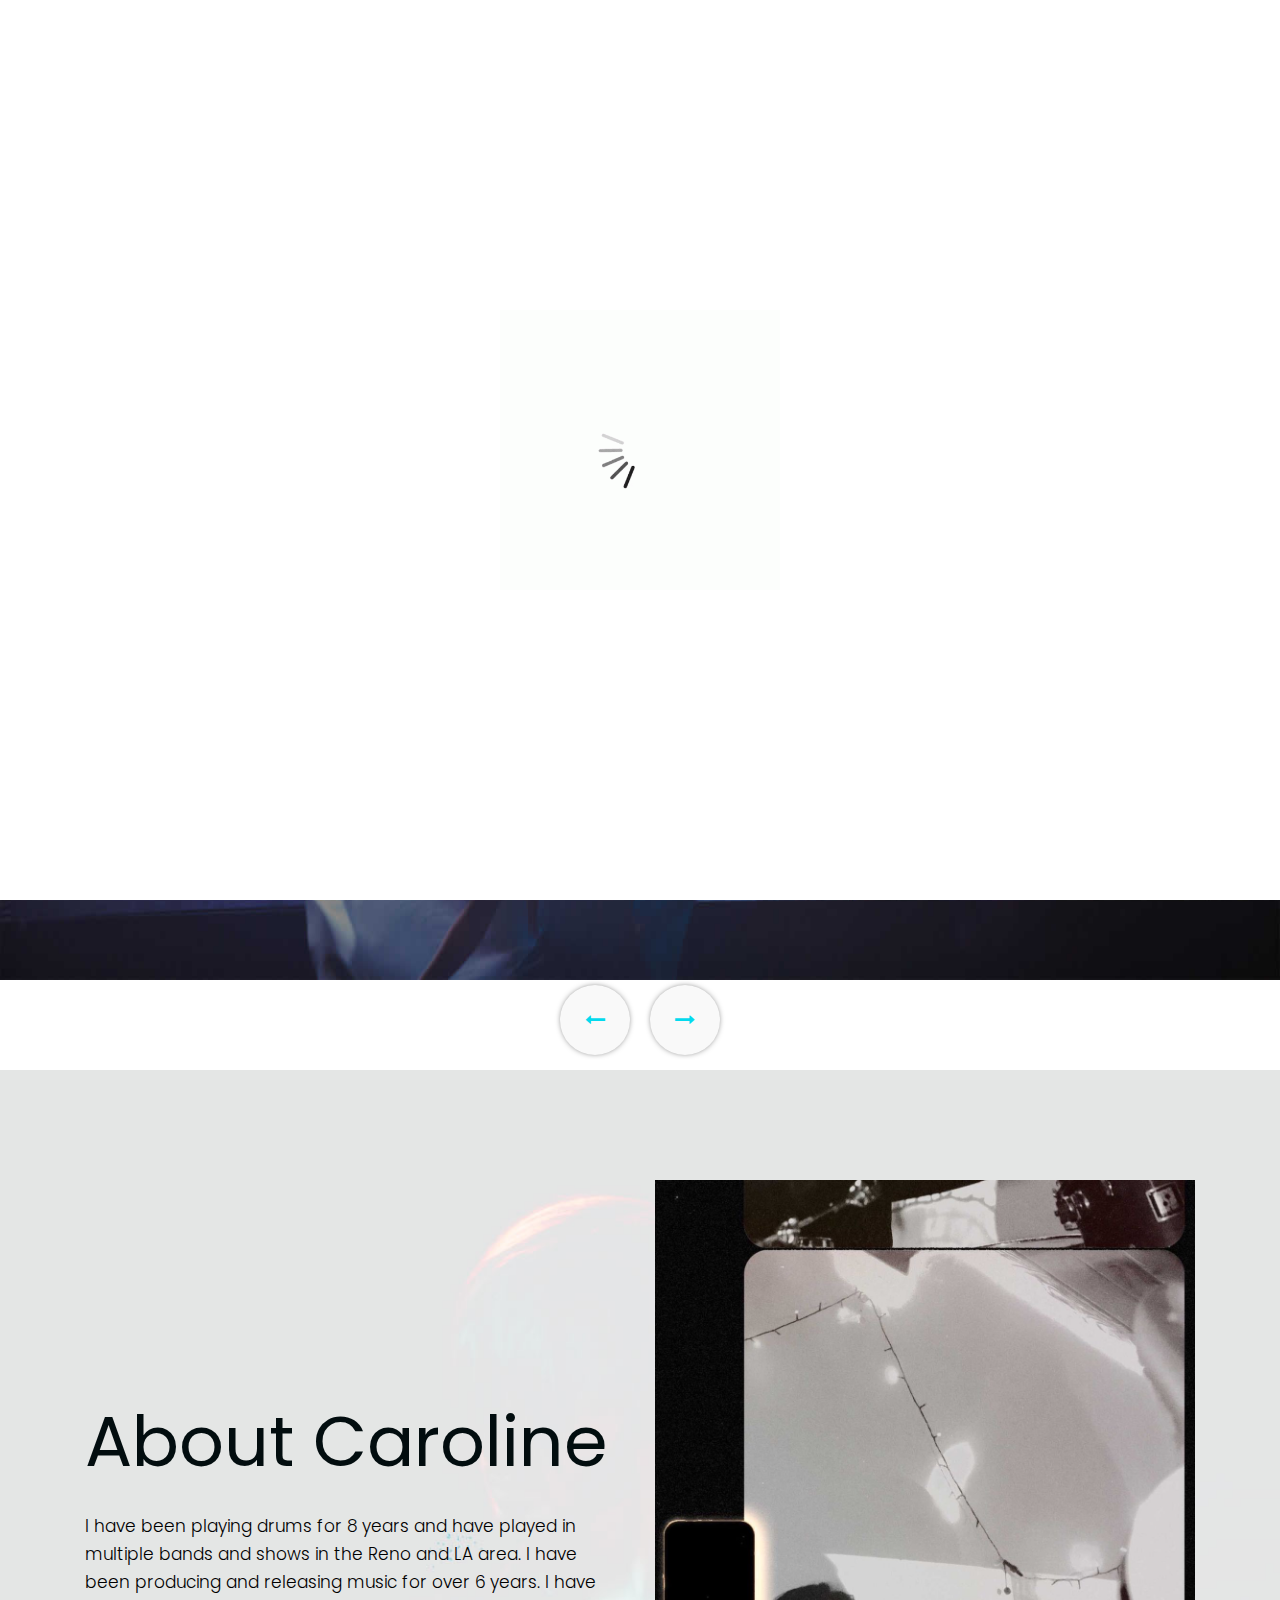
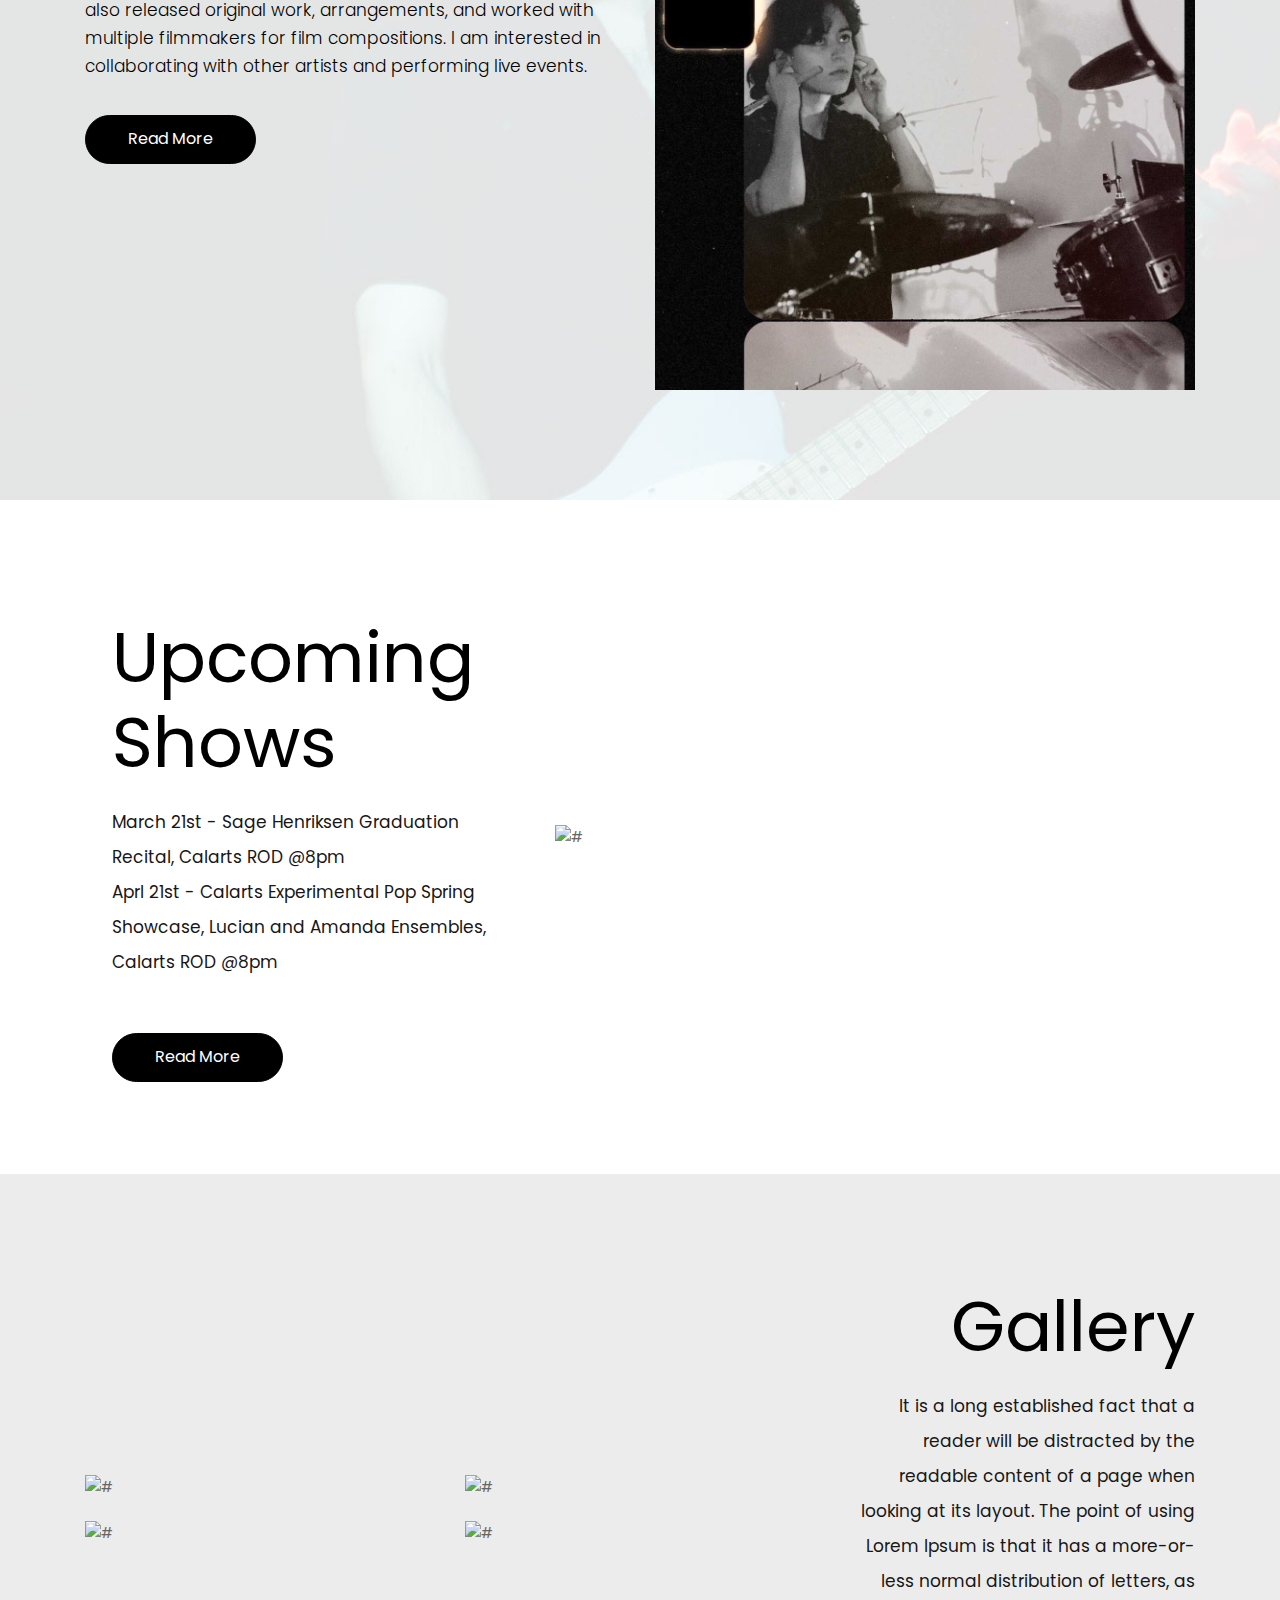
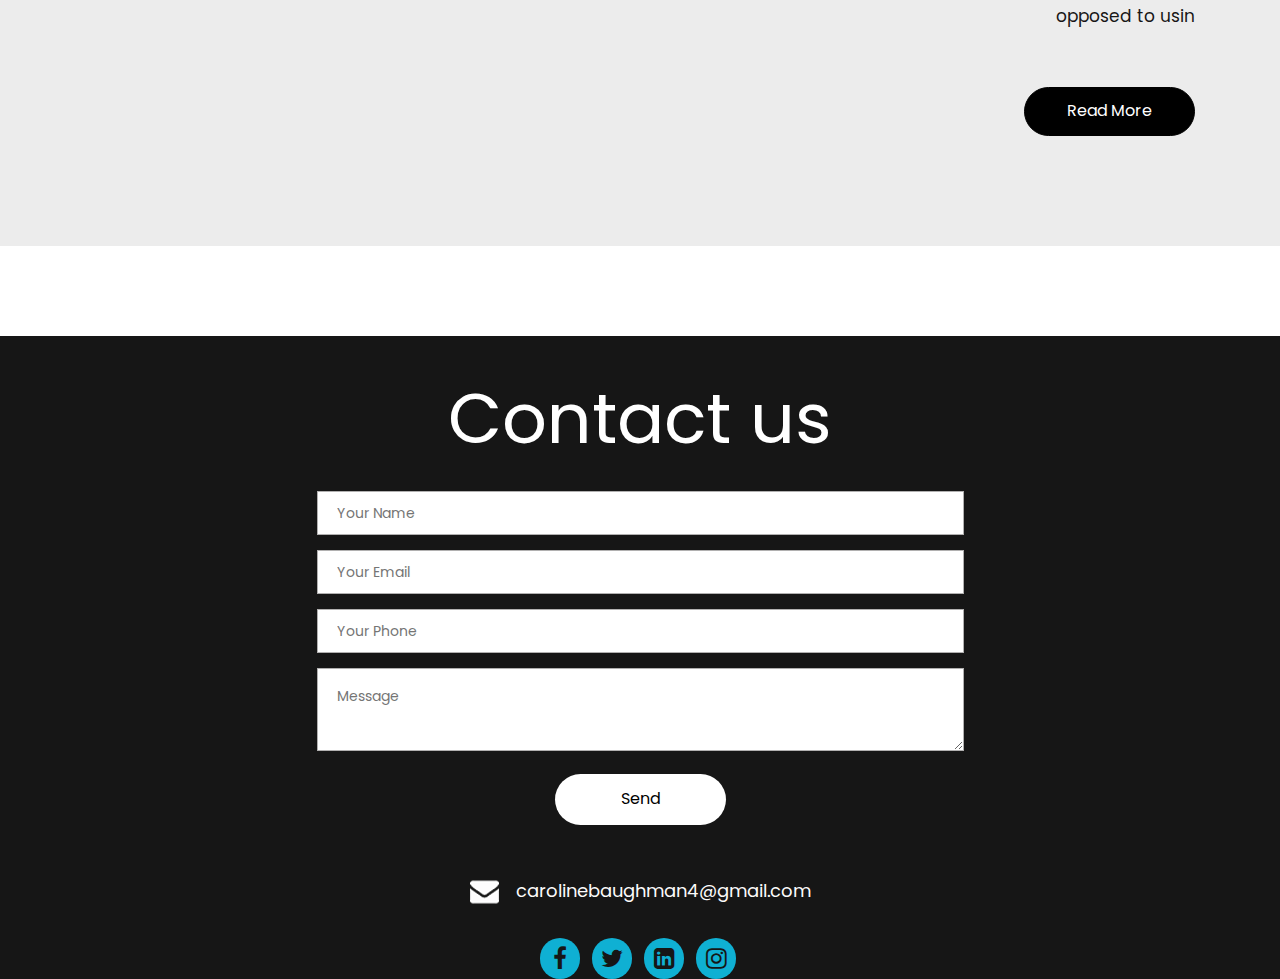
==== commit 30d7e7d2: "update index.html" ====
--- a/index.html
+++ b/index.html
@@ -329,13 +329,6 @@
               </div>
             </div>
             </form>
-
-            </div>
-            <div class="col-md-12 border_top">
-              <form class="news">
-               <h3>Newsletter</h3>
-                <input class="newslatter" placeholder="ENTER YOUR MAIL" type="text" name=" ENTER YOUR MAIL">
-                <button class="submit">Subscribe</button>
               </form>
             </div>
             <div class="col-xl-12 col-lg-12 col-md-12 col-sm-12 ">
@@ -344,12 +337,7 @@
                   <div class="address">
                     <ul class="loca">
                       <li>
-                        <a href="#"><img src="icon/loc.png" alt="#" /></a>Locations
-                   
-                        <li>
-                          
-                            <a href="#"><img src="icon/call.png" alt="#" /></a>+12586954775 </li>
-                          <li>
+    
                             <a href="#"><img src="icon/email.png" alt="#" /></a>carolinebaughman4@gmail.com </li>
                           </ul>
                          
@@ -369,9 +357,7 @@
 
                 </div>
 
-              </div>
-               <div class="container">
-             
+                </div>
               </div>
             </div>
           </footr>
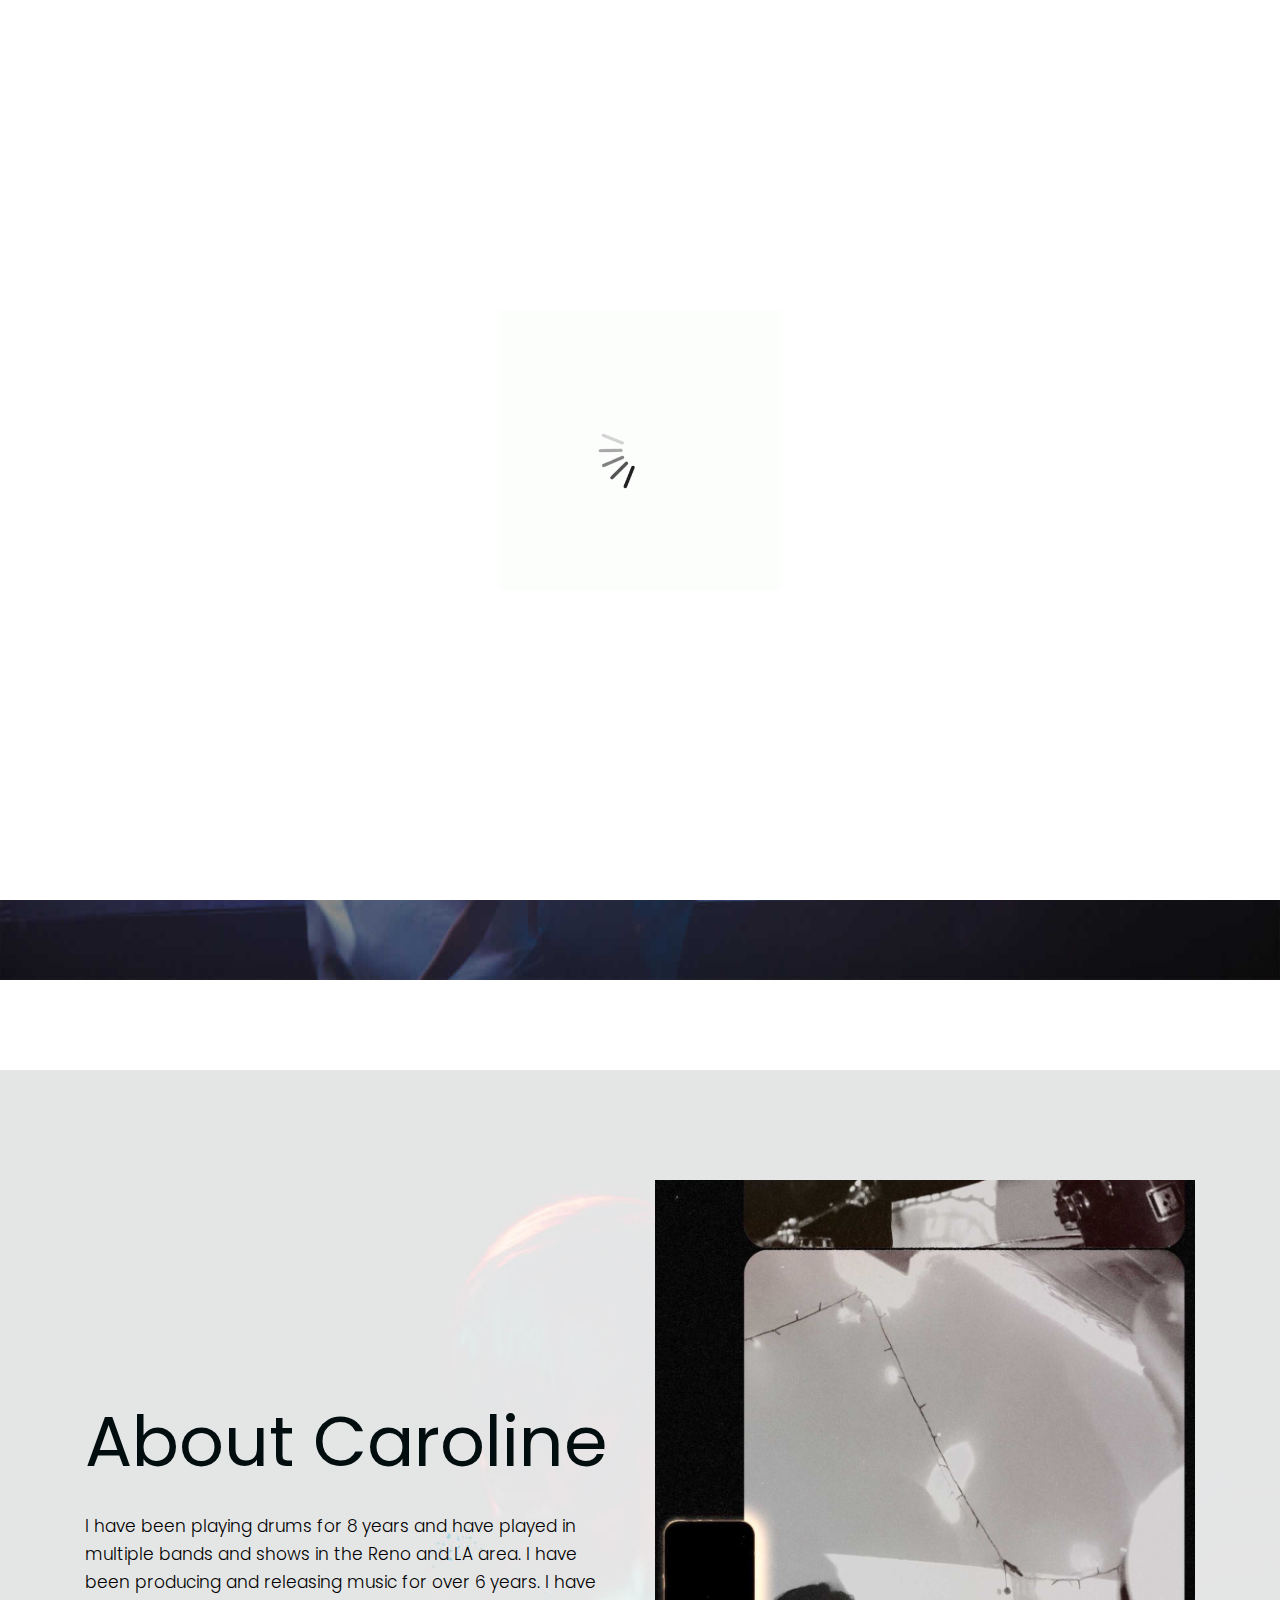
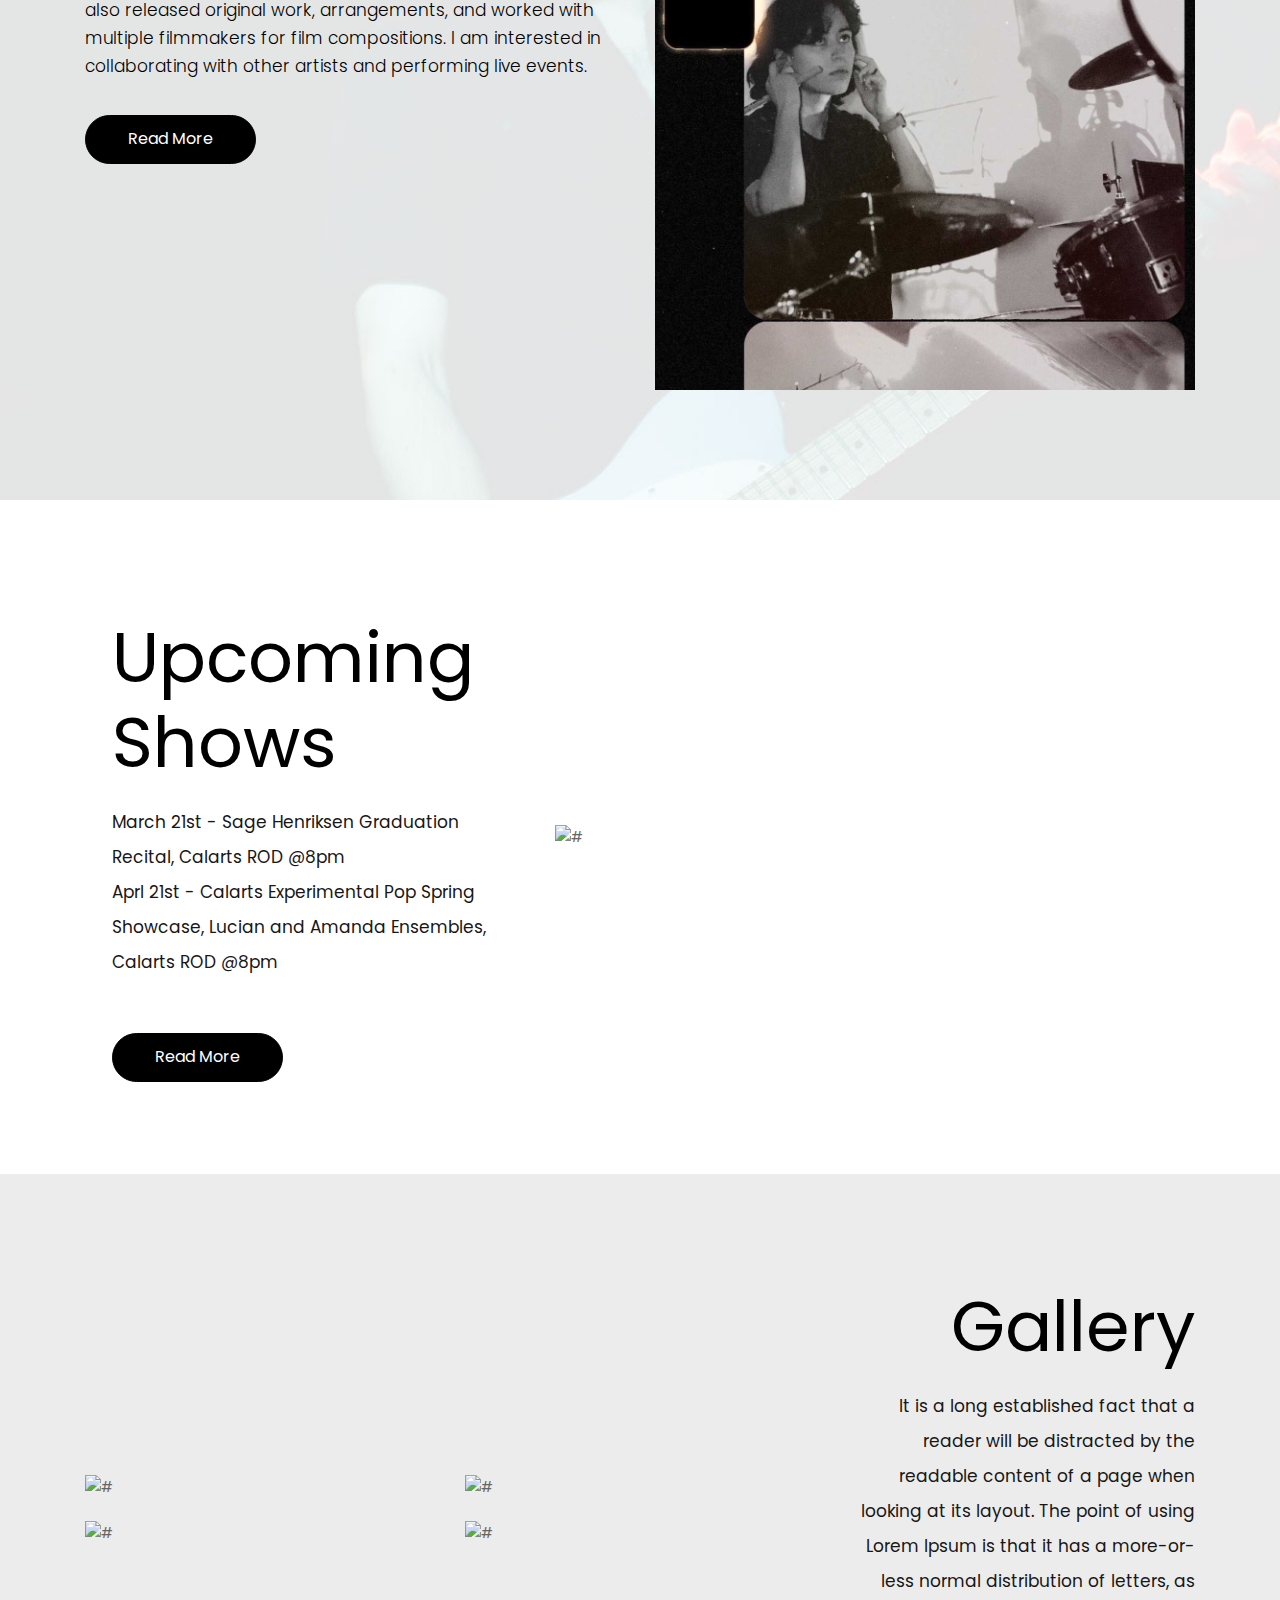
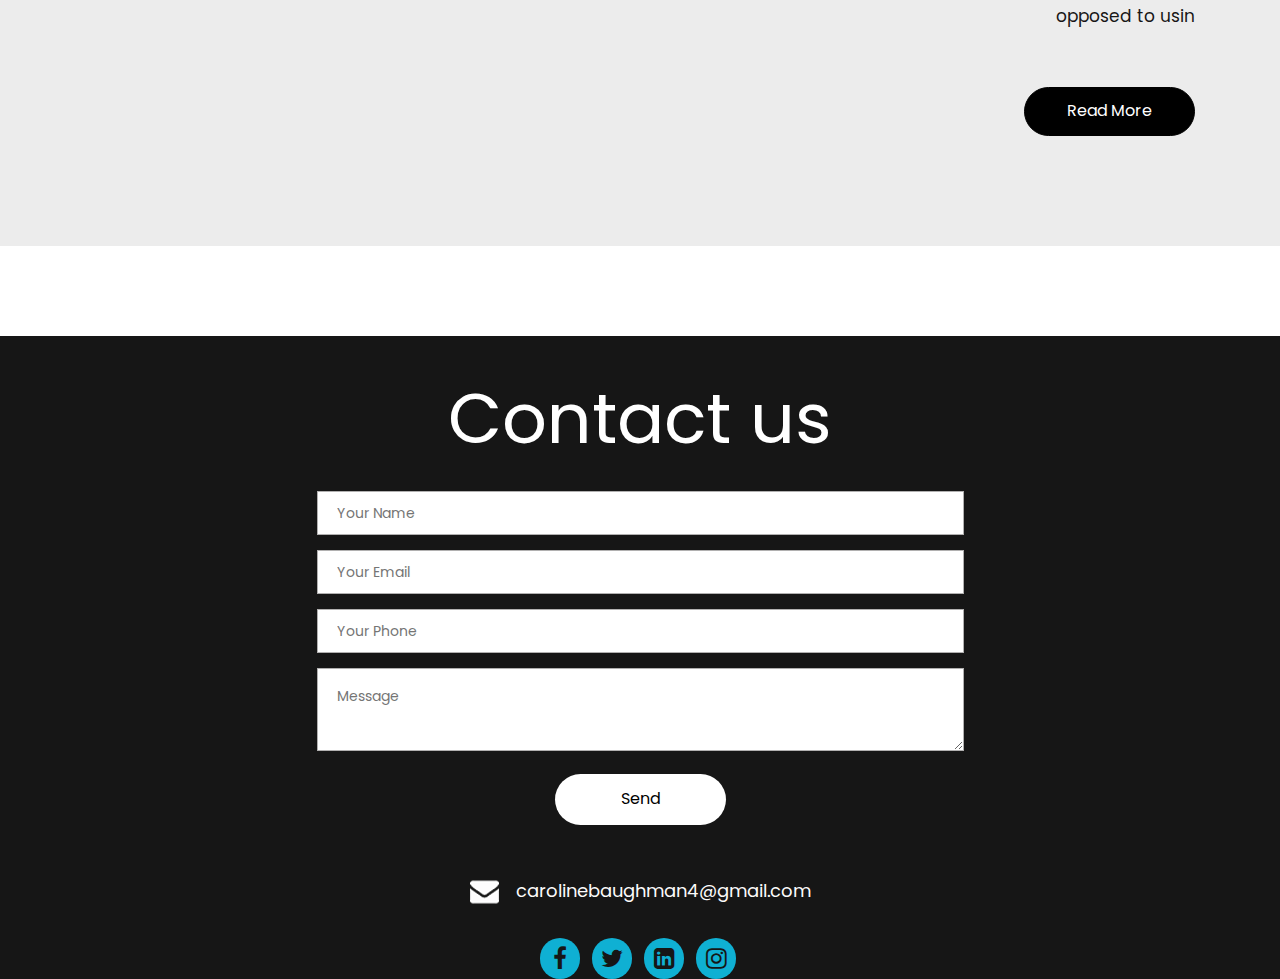
==== commit e29a3cf2: "background change" ====
--- a/index.html
+++ b/index.html
@@ -14,7 +14,7 @@
   <meta name="description" content="">
   <meta name="author" content="">
   <!-- fevicon -->
-  <link rel="icon" href="images/fevicon.png" type="image/gif" />
+  <link rel="icon" href="cwplay.jpg" type="image/gif" />
   <!-- bootstrap css -->
   <link rel="stylesheet" href="css/bootstrap.min.css">
   <!-- style css -->
@@ -99,7 +99,7 @@
                     <div class="text-bg">
                       <span>Drummer</span>
                       <h1>Caroline Baughman</h1>
-                      <p>8 years of drumming experience. As well as experience in bands and shows in the Reno and LA area.</p>
+                      <p>40+ shows, 8 years of drumming experience. Perform in Reno and LA areas.</p>
                       <a href="https://youtube.com/playlist?list=PLSevAqoW6drmaGWHE25lxQ5iUn1ulheyp">Recent Work </a> <a href="concerts.html">Upcoming Concerts </a>
                     </div>
                   </div>
@@ -127,26 +127,6 @@
             </div>
 
           </div>
-
-
-          <div class="carousel-item">
-
-            <div class="container">
-              <div class="carousel-caption ">
-                <div class="row">
-                  <div class="col-md-12">
-                    <div class="text-bg">
-                        <span>The Best</span>
-                      <h1>MUSIC BAND EVER</h1>
-                      <p>It is a long established fact that a reader will be distracted by the readable content of a page when looking at its layout. The point of using Lorem Ipsum is that it has a more-or-less normal distribution of letters, as opposed to using 'Content here, content here', making it look</p>
-                      <a href="#">Music & Entertainment</a> <a href="#">Buy Tickets </a>
-                    </div>
-                  </div>
-                </div>
-              </div>
-            </div>
-          </div>
-        </div>
      
       <a class="carousel-control-prev" href="#myCarousel" role="button" data-slide="prev">
     <i class="fa fa-long-arrow-left" aria-hidden="true"></i>
@@ -346,10 +326,10 @@
                       </div>
                        <div class="col-xl-12 col-lg-12 col-md-12 col-sm-12 ">
                            <ul class="social_link">
-                            <li><a href="https://www.instagram.com/silhouette___i/"><i class="fa fa-facebook" aria-hidden="true"></i></a></li>
-                            <li><a href="https://www.instagram.com/silhouette___i/"><i class="fa fa-twitter" aria-hidden="true"></i></a></li>
-                            <li><a href="https://www.linkedin.com/in/caroline-baughman-b45736240"><i class="fa fa-linkedin-square" aria-hidden="true"></i></a></li>
-                            <li><a href="https://www.instagram.com/silhouette___i/"><i class="fa fa-instagram" aria-hidden="true"></i></a></li>
+                            <li><a href="#"><i class="fa fa-facebook" aria-hidden="true"></i></a></li>
+                            <li><a href="https://twitter.com/silhouette___t"><i class="fa fa-twitter" aria-hidden="true"></i></a></li>
+                            <li><a href="www.linkedin.com/in/caroline-baughman-b45736240"><i class="fa fa-linkedin-square" aria-hidden="true"></i></a></li>
+                            <li><a href="https://instagram.com/silhouette___i?igshid=YmMyMTA2M2Y="><i class="fa fa-instagram" aria-hidden="true"></i></a></li>
                           </ul>
                        </div>
                     </div>
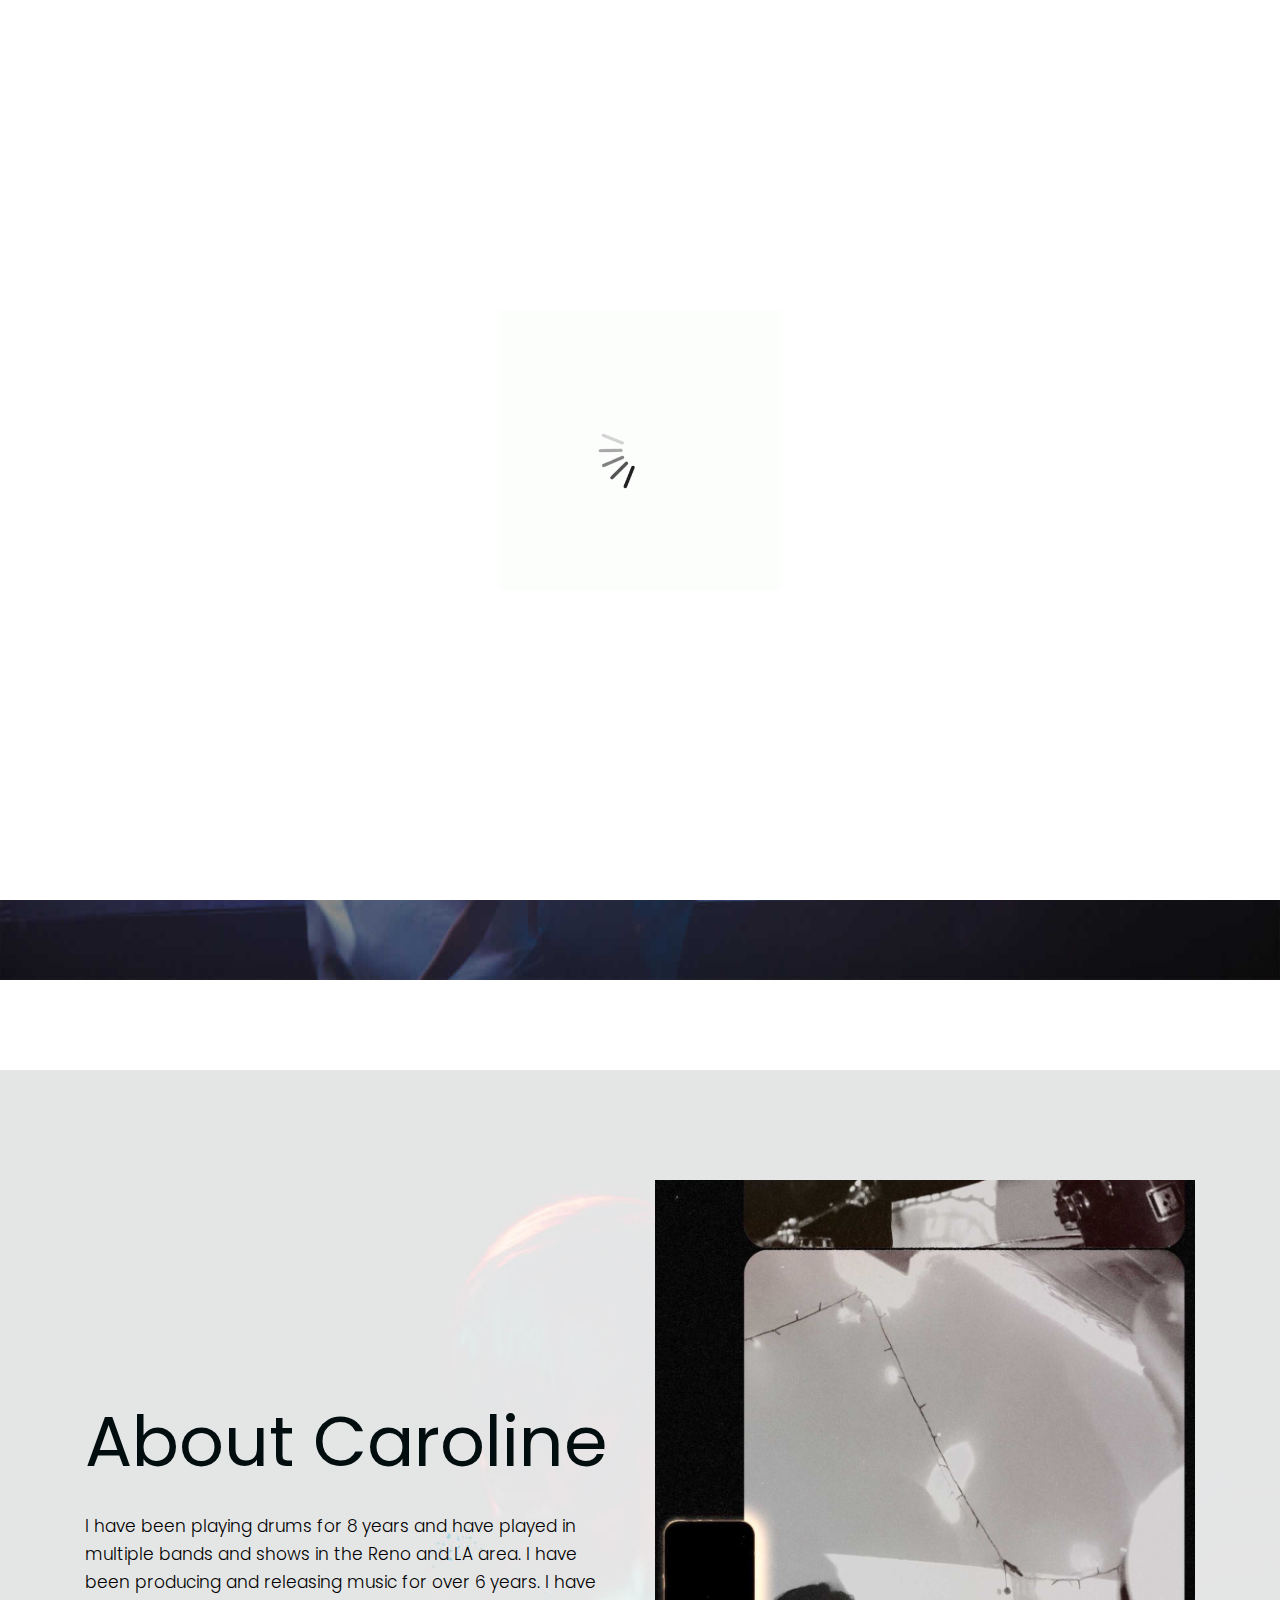
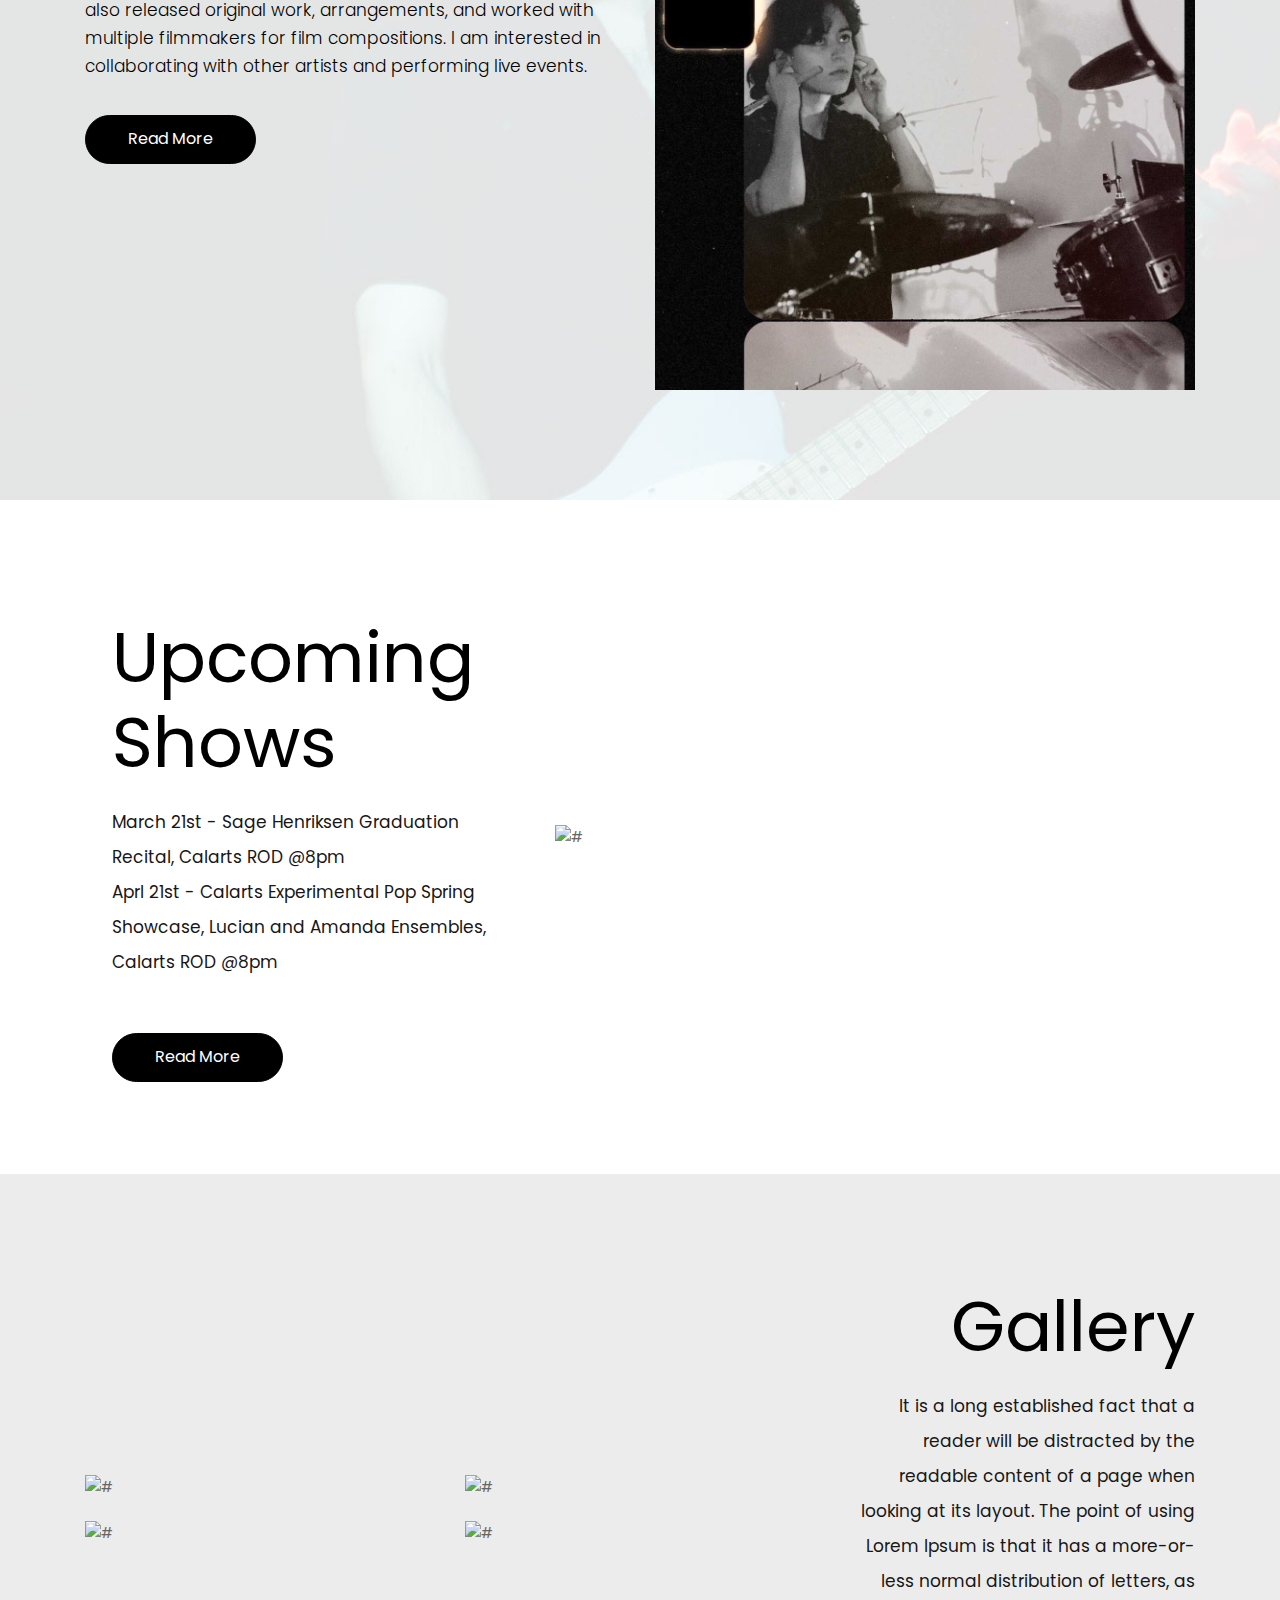
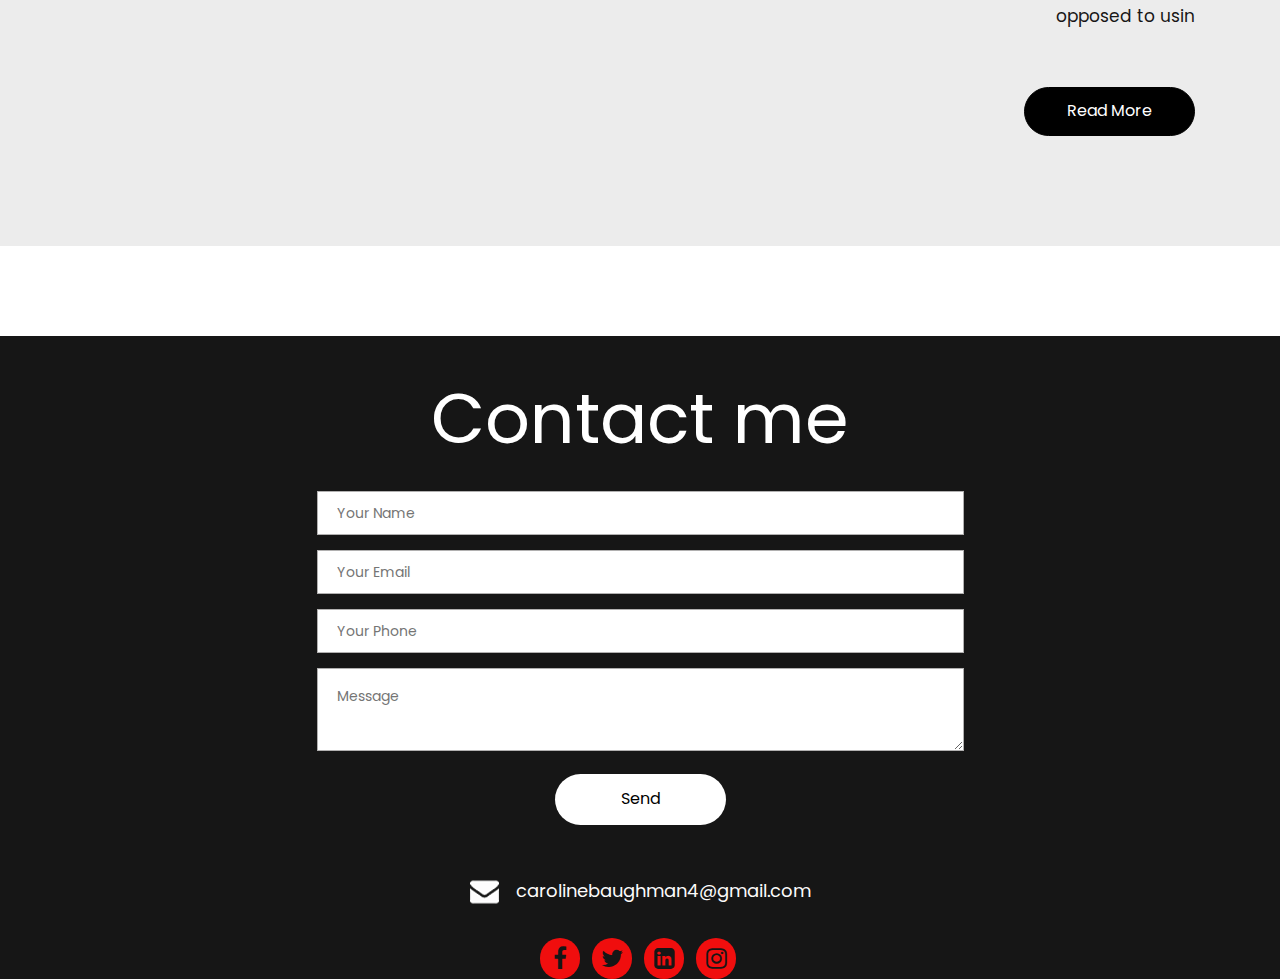
==== commit eb737f35: "Update index.html" ====
--- a/index.html
+++ b/index.html
@@ -14,7 +14,7 @@
   <meta name="description" content="">
   <meta name="author" content="">
   <!-- fevicon -->
-  <link rel="icon" href="cwplay.jpg" type="image/gif" />
+  <link rel="icon" href="images/fevicon.png" type="image/gif" />
   <!-- bootstrap css -->
   <link rel="stylesheet" href="css/bootstrap.min.css">
   <!-- style css -->
@@ -64,7 +64,7 @@
                   
                       <li> <a href="about.html">About</a> </li>
                       <li> <a href="concerts.html">Concerts </a> </li>
-                      <li> <a href="gallery.html">Videos</a> </li>
+                      <li> <a href="gallery.html">Gallery</a> </li>
                       <li> <a href="contact.html">Contact</a> </li>
       
                       
@@ -118,7 +118,7 @@
                         <span>Producer</span>
                       <h1>Silhouette</h1>
                       <p>6 years of producing and releasing music. Current releases of original work, arrangements, and film compositions. </p>
-                      <a href="https://soundcloud.com/user-964919383?utm_source=clipboard&utm_medium=text&utm_campaign=social_sharing">Music</a><a href="https://instagram.com/silhouette___i?igshid=YmMyMTA2M2Y=">Social Media </a>
+                      <a href="https://soundcloud.com/user-964919383?utm_source=clipboard&utm_medium=text&utm_campaign=social_sharing">My Music</a><a href="https://instagram.com/silhouette___i?igshid=YmMyMTA2M2Y=">Instagram </a>
                     </div>
                   </div>
 
@@ -289,7 +289,7 @@
             <div class="row">
               <div class="col-md-12">
                 <div class="titlepage">
-                  <h2>Contact us</h2>
+                  <h2>Contact me</h2>
                 </div>
                 <div class="col-md-12">
                   <input class="contactus" placeholder="Your Name" type="text" name="Your Name">
--- a/css/style.css
+++ b/css/style.css
@@ -833,7 +833,7 @@
 }
 .menu-area-main li.active a {
      color: #fff;
-     background: #0ed1f0;
+     background: #f00e0e;
      border-radius: 17px;
      }
 
@@ -862,7 +862,7 @@
 
  .main-menu ul>li a:hover {
 color: #fff;
-background: #0ed1f0;
+background: #b72323;
 border-radius: 17px;
 transition: all 0.3s ease-in;
  }
@@ -998,7 +998,7 @@
   .text-bg span {
      font-size: 80px;
 line-height: 80px;
-color: #0fc9da;
+color: #f00e0e;
 text-transform: uppercase;
   }
  .text-bg h1 {
@@ -1032,7 +1032,7 @@
 transition: ease all 0.5s;
  }
  .text-bg a:hover {
-     background-color: #0ed1f0;
+     background-color: #b72323;
     color: #fff;
     transition: ease all 0.5s;          
 }
@@ -1176,8 +1176,8 @@
 
 
  .about .about-box a:hover{ 
-     background-color: #0ed1f0;
-     border: #0ed1f0 solid 1px;
+     background-color: #b72323;
+     border: #b72323 solid 1px;
     color: #fff;
  }
  .about .about-box figure {
@@ -1229,8 +1229,8 @@
 margin-top: 53px;
 }
  .box_text a:hover {
-     background-color: #0ed1f0;
-     border: #0ed1f0 solid 1px;
+     background-color: #b72323;
+     border: #b72323 solid 1px;
      color: #fff;
 }
 .padding_left3 {padding-right: 0px;}
@@ -1291,7 +1291,7 @@
 
 .hover_box {
 
-background: #0ed1f0bf;
+background: #b72323;
 display: flex;
 justify-content: center;
 position: absolute;
@@ -1310,8 +1310,8 @@
      transition: ease-in all 0.5s;
 }
  .Gallery_text a:hover {
-     background-color: #0ed1f0;
-     border: #0ed1f0 solid 1px;
+     background-color: #b72323;
+     border: #b72323 solid 1px;
      color: #fff;
 }
 ul.icon_hu {text-align: center;}
@@ -1383,7 +1383,7 @@
      border-radius: 30px;
 }
 .contact_bg .send:hover {
-     background-color: #0fb0d3;
+     background-color: #f00e0e;
 
 color: #fff;
 transition: all 0.3s ease-in;
@@ -1438,8 +1438,8 @@
  .submit {
 
     height: 52px;
-    border: #0fb0d3 solid 1px;
-     background: #0fb0d3;
+    border: #f00e0e solid 1px;
+     background: #f00e0e;
      color: #fff;
      margin-left: -5px;
      font-weight: 500;
@@ -1452,7 +1452,7 @@
  .submit:hover {
      background: #ddd;
      border: #ddd solid 1px;
-     color: #0fb0d3;
+     color: #f00e0e;
      transition: all 0.3s ease-in;
 
 }
@@ -1494,7 +1494,7 @@
  ul.social_link li a  {
     font-size: 24px;
 color: #161616;
-background: #0fb0d3;
+background: #f00e0e;
 border-radius: 80px;
 display: flex;
 align-items: center;
@@ -1525,7 +1525,7 @@
      color: #fff;
 }
  .copyright a:hover {
-     color: #0fb0d3 ;
+     color: #f00e0e ;
 }
 /** end footer **/
 /*--------------------------------------------------------------------- ener page css ---------------------------------------------------------------------*/
@@ -1533,7 +1533,7 @@
 
 .contineer_page .header {background: #656565; padding-bottom: 27px;     position: inherit;}
 
-.backgro_mh {background: #0ed1f0; }
+.backgro_mh {background: #b72323; }
 .heding h2 {
      color: #fff;
 font-size: 60px;
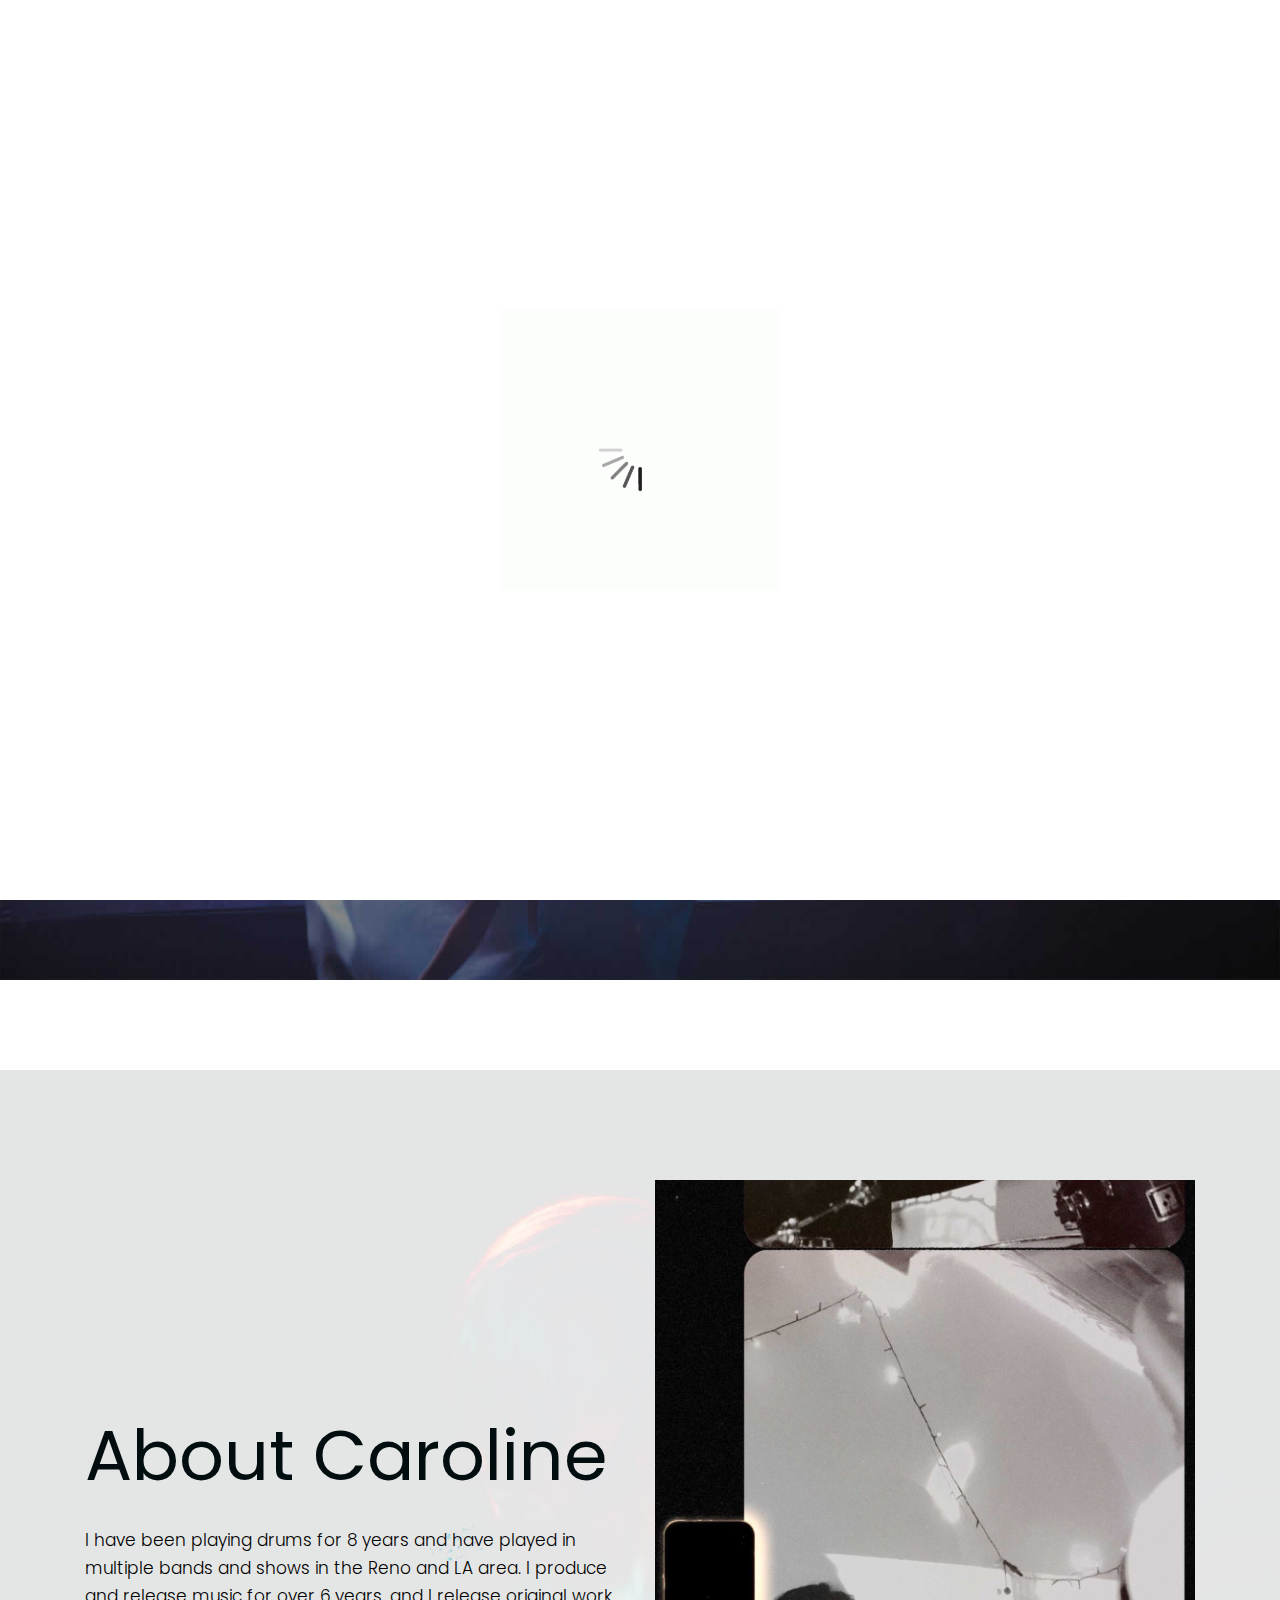
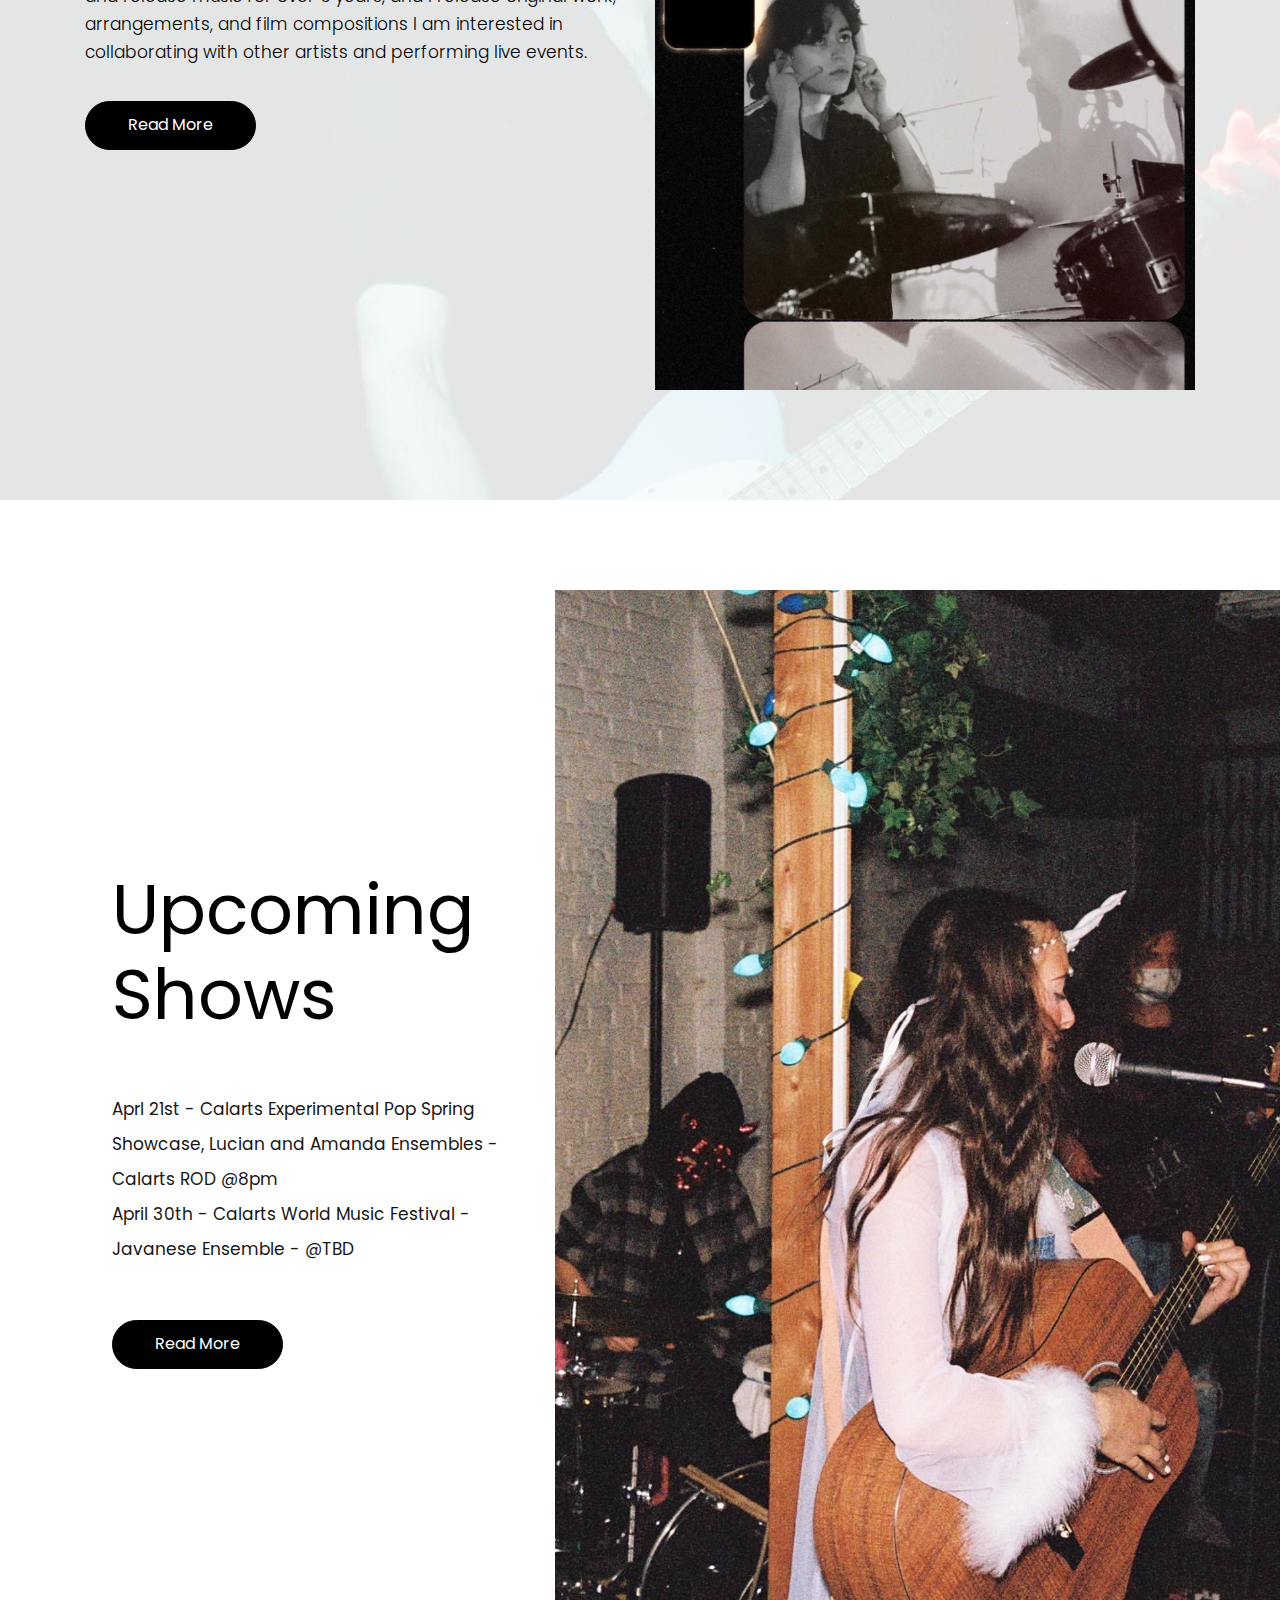
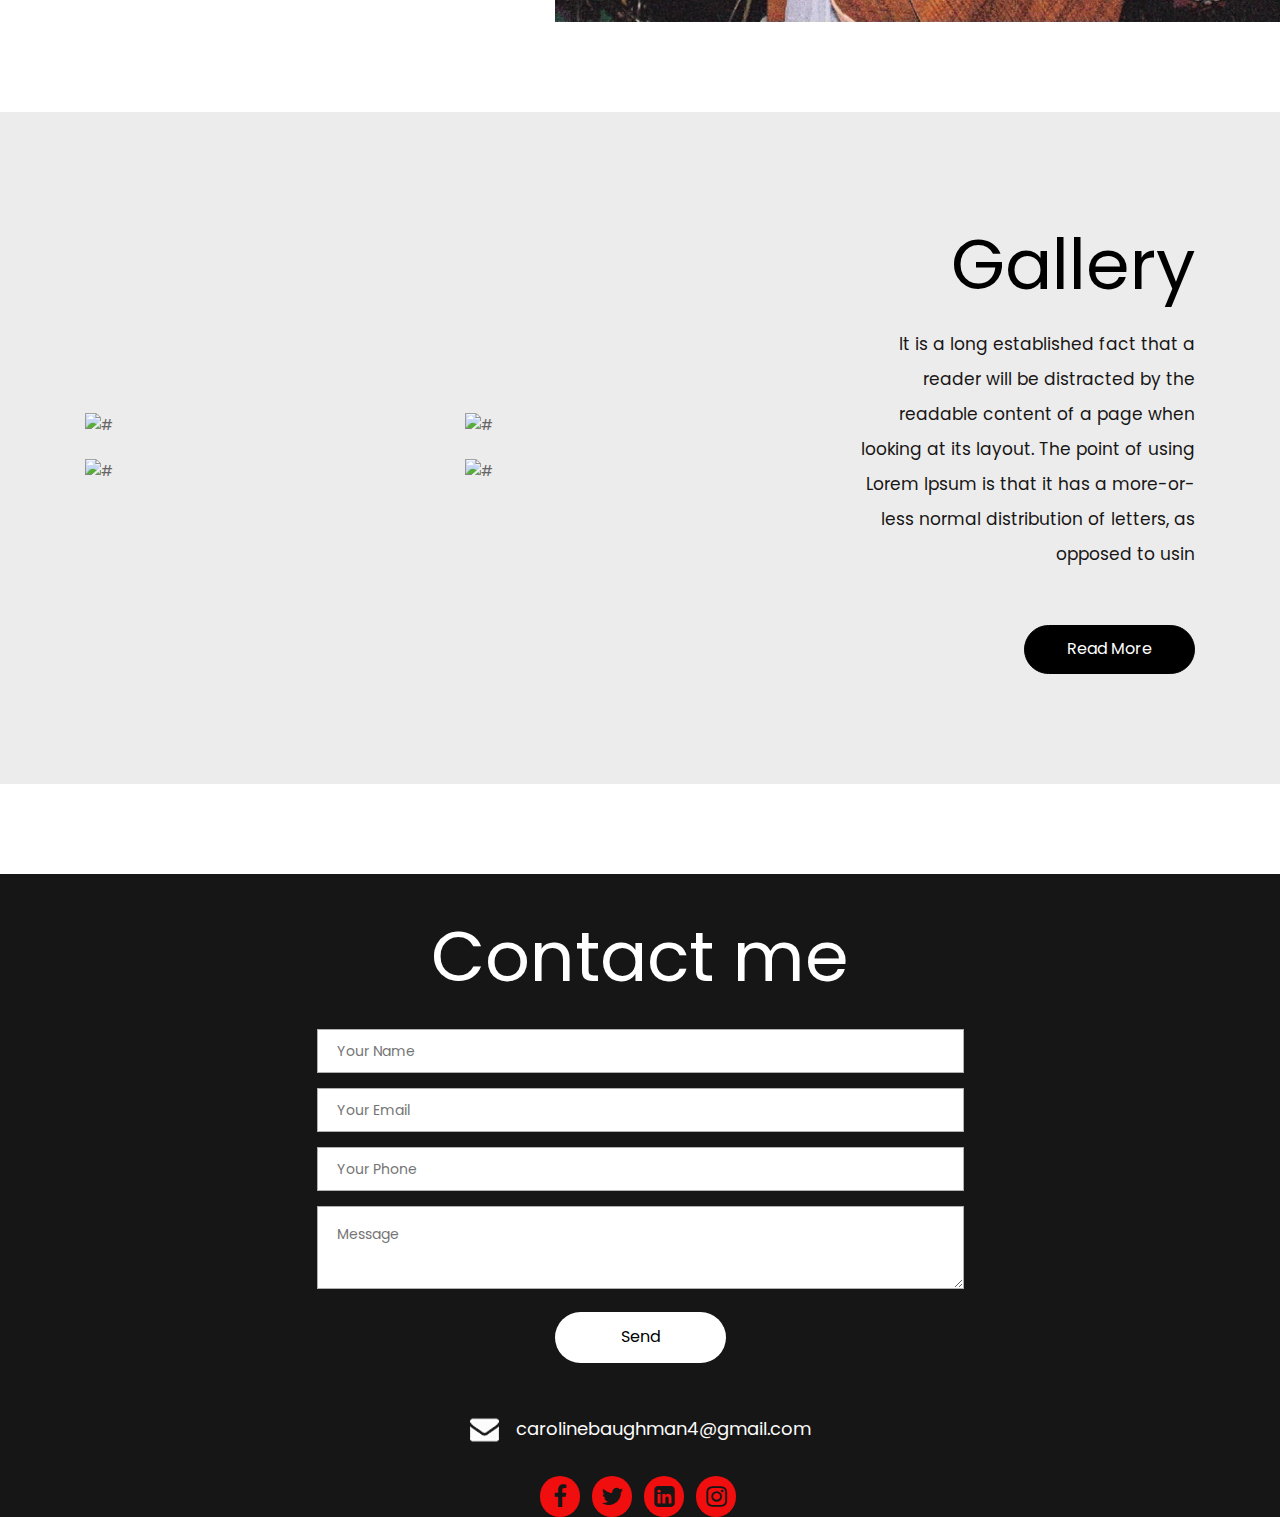
==== commit 078f00c5: "Update index.html" ====
--- a/index.html
+++ b/index.html
@@ -14,7 +14,7 @@
   <meta name="description" content="">
   <meta name="author" content="">
   <!-- fevicon -->
-  <link rel="icon" href="images/fevicon.png" type="image/gif" />
+  <link rel="icon" href="show.mov" type="image/gif" />
   <!-- bootstrap css -->
   <link rel="stylesheet" href="css/bootstrap.min.css">
   <!-- style css -->
@@ -153,10 +153,10 @@
       <div class="col-xl-6 col-lg-6 col-md-6 col-sm-12">
         <div class="about-box">
           <h2>About Caroline</h2>
-          <p>I have been playing drums for 8 years and have played in multiple bands and shows in the Reno and LA area. I have been producing and releasing music for over 6 years. 
-            I have also released original work, arrangements, and worked with multiple filmmakers for film compositions.
+          <p>I have been playing drums for 8 years and have played in multiple bands and shows in the Reno and LA area. I produce and release music for over 6 years, and 
+            I release original work, arrangements, and film compositions
           I am interested in collaborating with other artists and performing live events.</p>
-          <a href="Javascript:void(0)">Read More</a>
+          <a href="about.html">Read More</a>
         </div>
       </div>
       <div class="col-xl-6 col-lg-6 col-md-6 col-sm-12">
@@ -182,16 +182,17 @@
           <div class="titlepage">
             <h2>Upcoming Shows</h2>
           </div>
-          <p>March 21st - Sage Henriksen Graduation Recital, Calarts ROD @8pm
-            <br> Aprl 21st - Calarts Experimental Pop Spring Showcase, Lucian and Amanda Ensembles, Calarts ROD @8pm
+          <p>
+            <br> Aprl 21st - Calarts Experimental Pop Spring Showcase, Lucian and Amanda Ensembles - Calarts ROD @8pm
+            <br> April 30th - Calarts World Music Festival - Javanese Ensemble - @TBD
           </p>
-          <a href="Javascript:void(0)">Read More</a>
+          <a href="concerts.html">Read More</a>
         </div>
       </div> 
     
       <div class="col-xl-7 col-lg-7 col-md-7 col-sm-12 border_right">
          <div class="upcomimg">
-           <figure><img src="images/caplay.jpg" alt="#"/></figure>
+           <figure><img src="images/caplay.JPG" alt="#"/></figure>
         </div>
           </div>
   </div>
@@ -267,7 +268,7 @@
             <h2>Gallery</h2>
           </div>
           <p>It is a long established fact that a reader will be distracted by the readable content of a page when looking at its layout. The point of using Lorem Ipsum is that it has a more-or-less normal distribution of letters, as opposed to usin</p>
-          <a href="Javascript:void(0)">Read More</a>
+          <a href="gallery.html">Read More</a>
         </div>
       </div>
     </div>
@@ -326,7 +327,7 @@
                       </div>
                        <div class="col-xl-12 col-lg-12 col-md-12 col-sm-12 ">
                            <ul class="social_link">
-                            <li><a href="#"><i class="fa fa-facebook" aria-hidden="true"></i></a></li>
+                            <li><a href="https://youtube.com/playlist?list=PLSevAqoW6drmaGWHE25lxQ5iUn1ulheyp"><i class="fa fa-facebook" aria-hidden="true"></i></a></li>
                             <li><a href="https://twitter.com/silhouette___t"><i class="fa fa-twitter" aria-hidden="true"></i></a></li>
                             <li><a href="www.linkedin.com/in/caroline-baughman-b45736240"><i class="fa fa-linkedin-square" aria-hidden="true"></i></a></li>
                             <li><a href="https://instagram.com/silhouette___i?igshid=YmMyMTA2M2Y="><i class="fa fa-instagram" aria-hidden="true"></i></a></li>
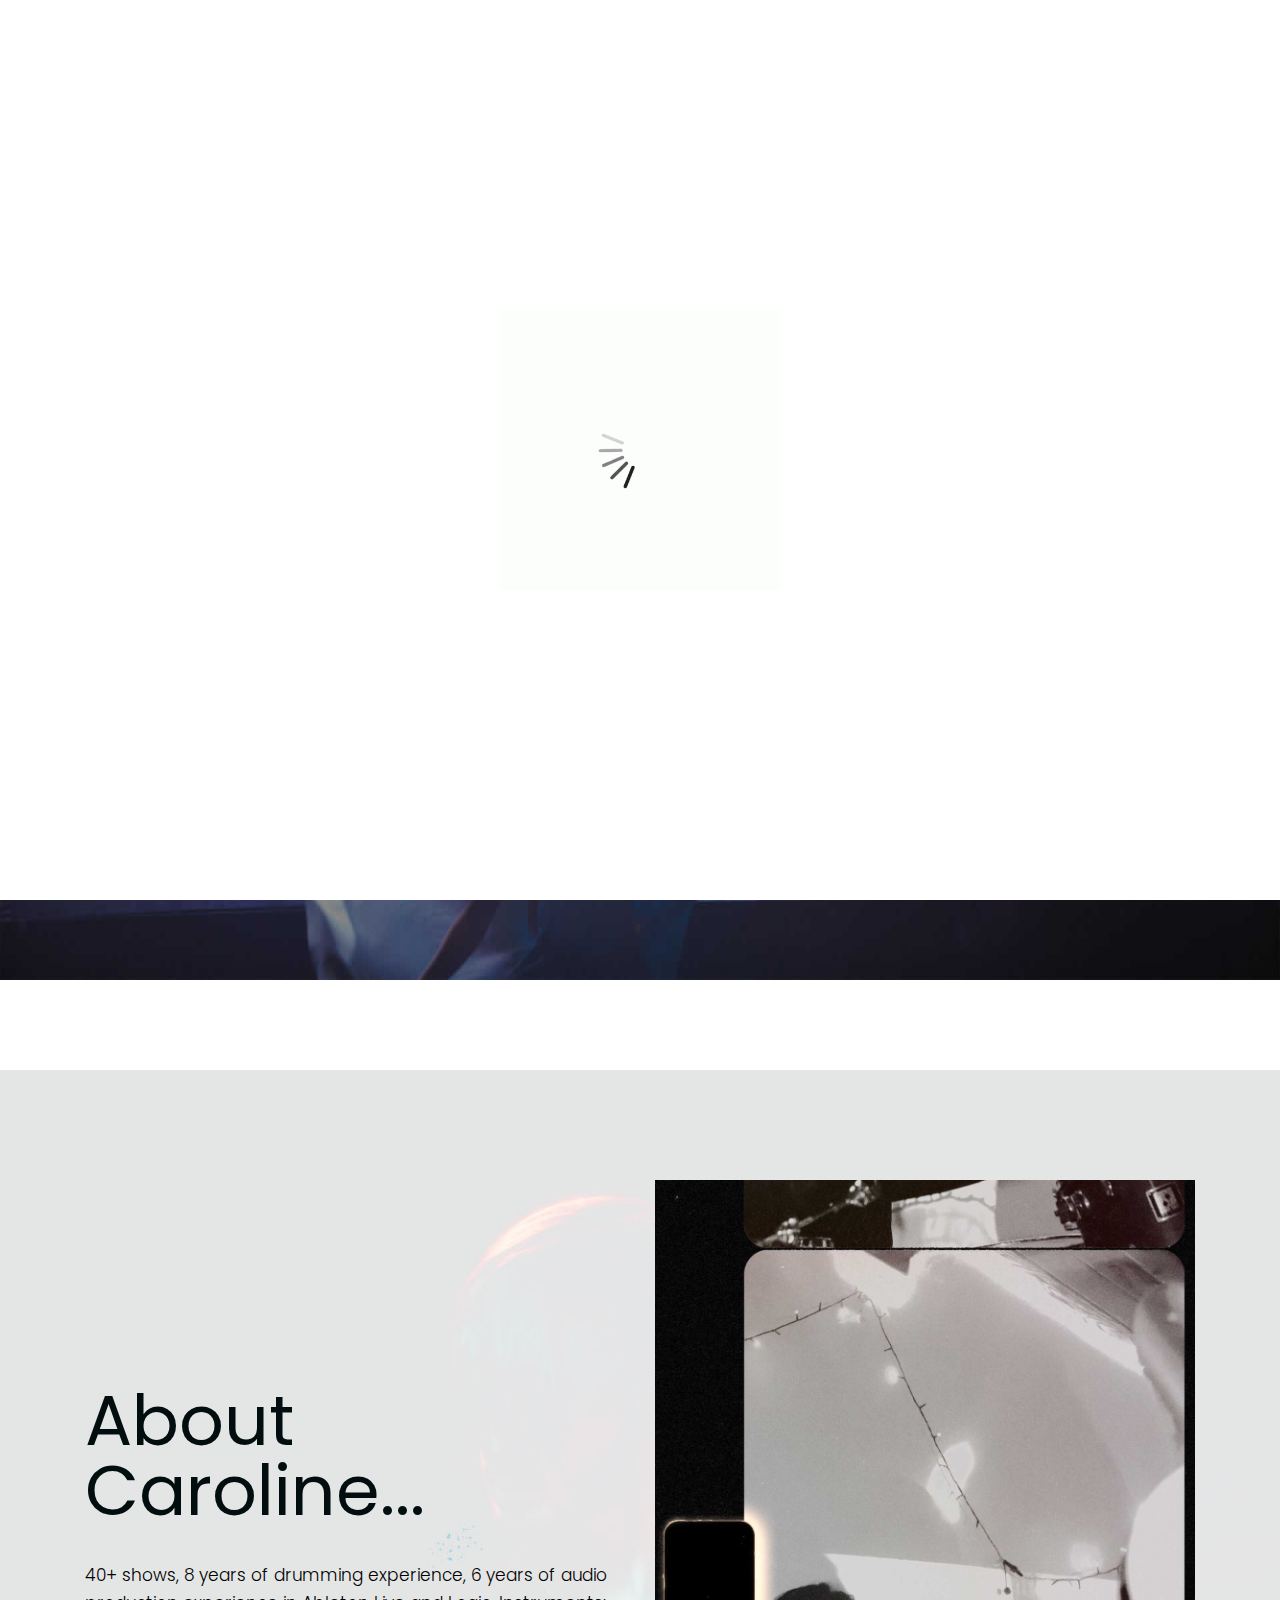
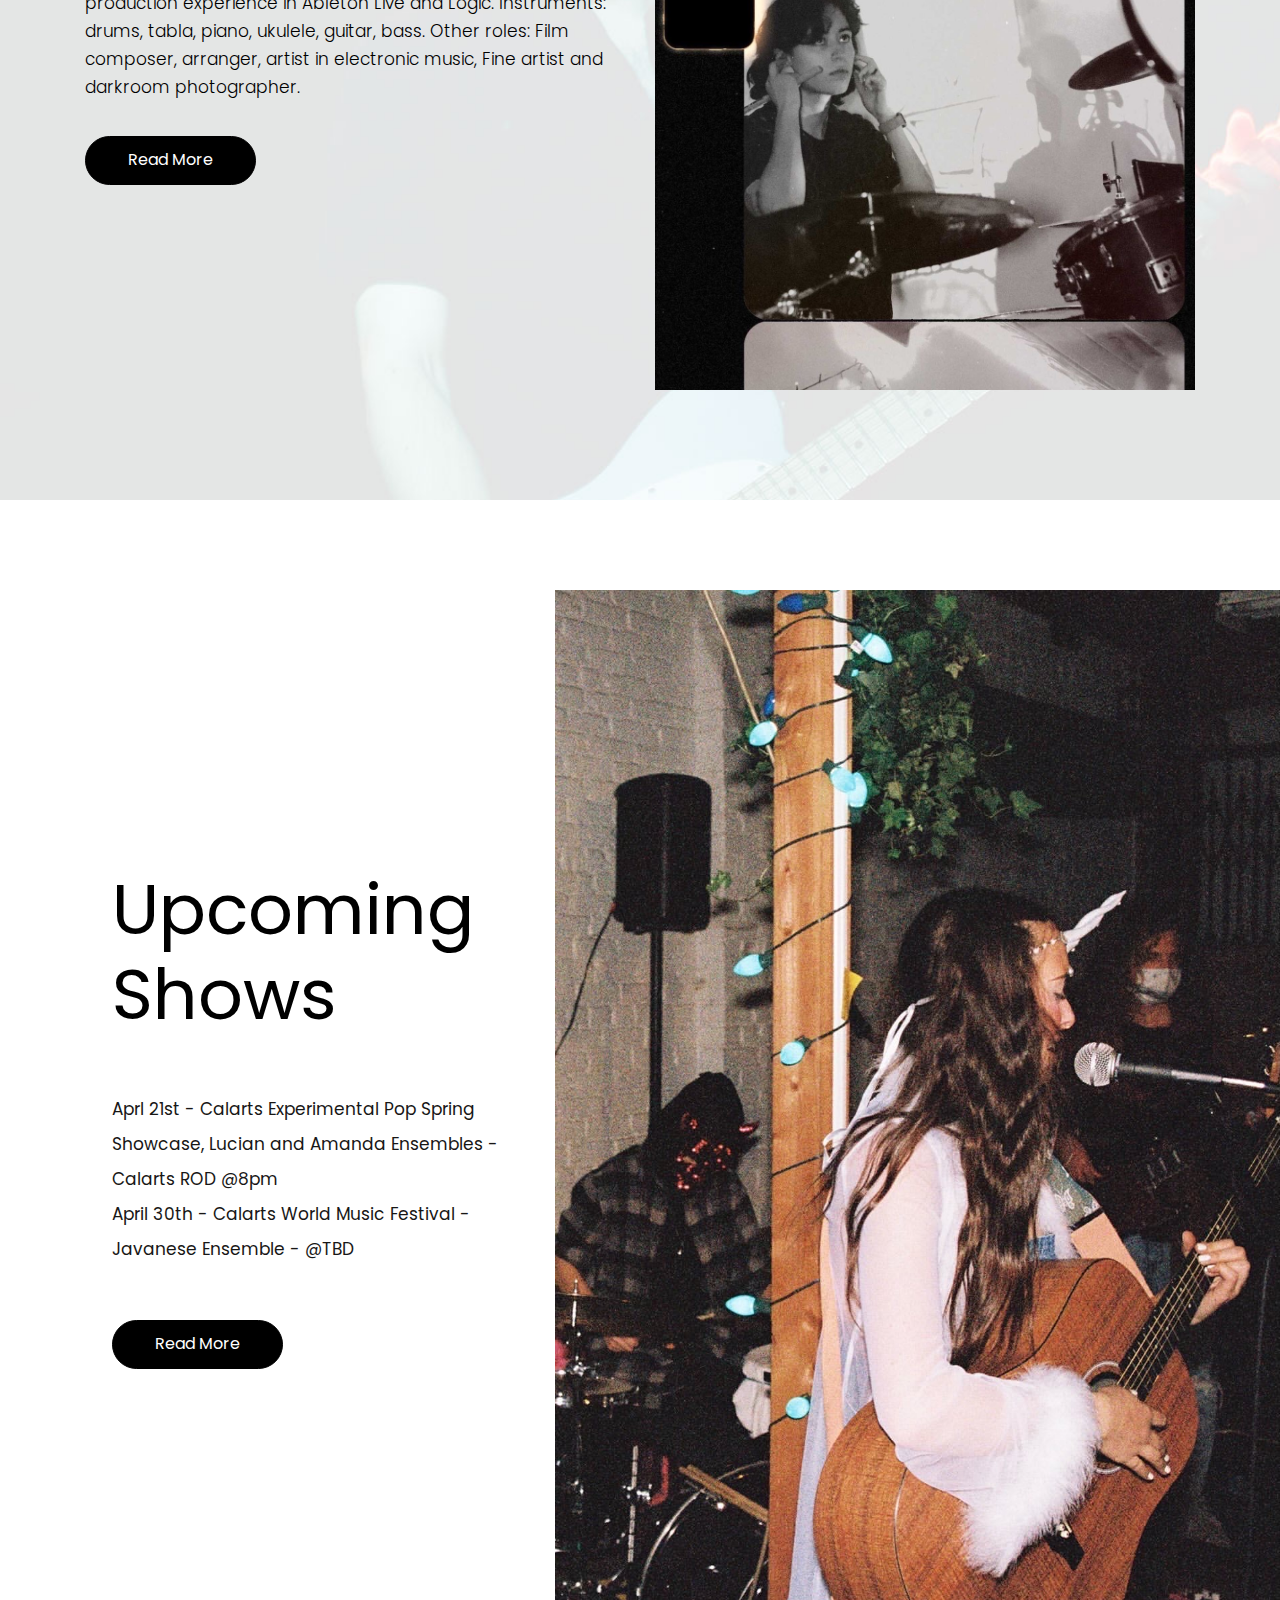
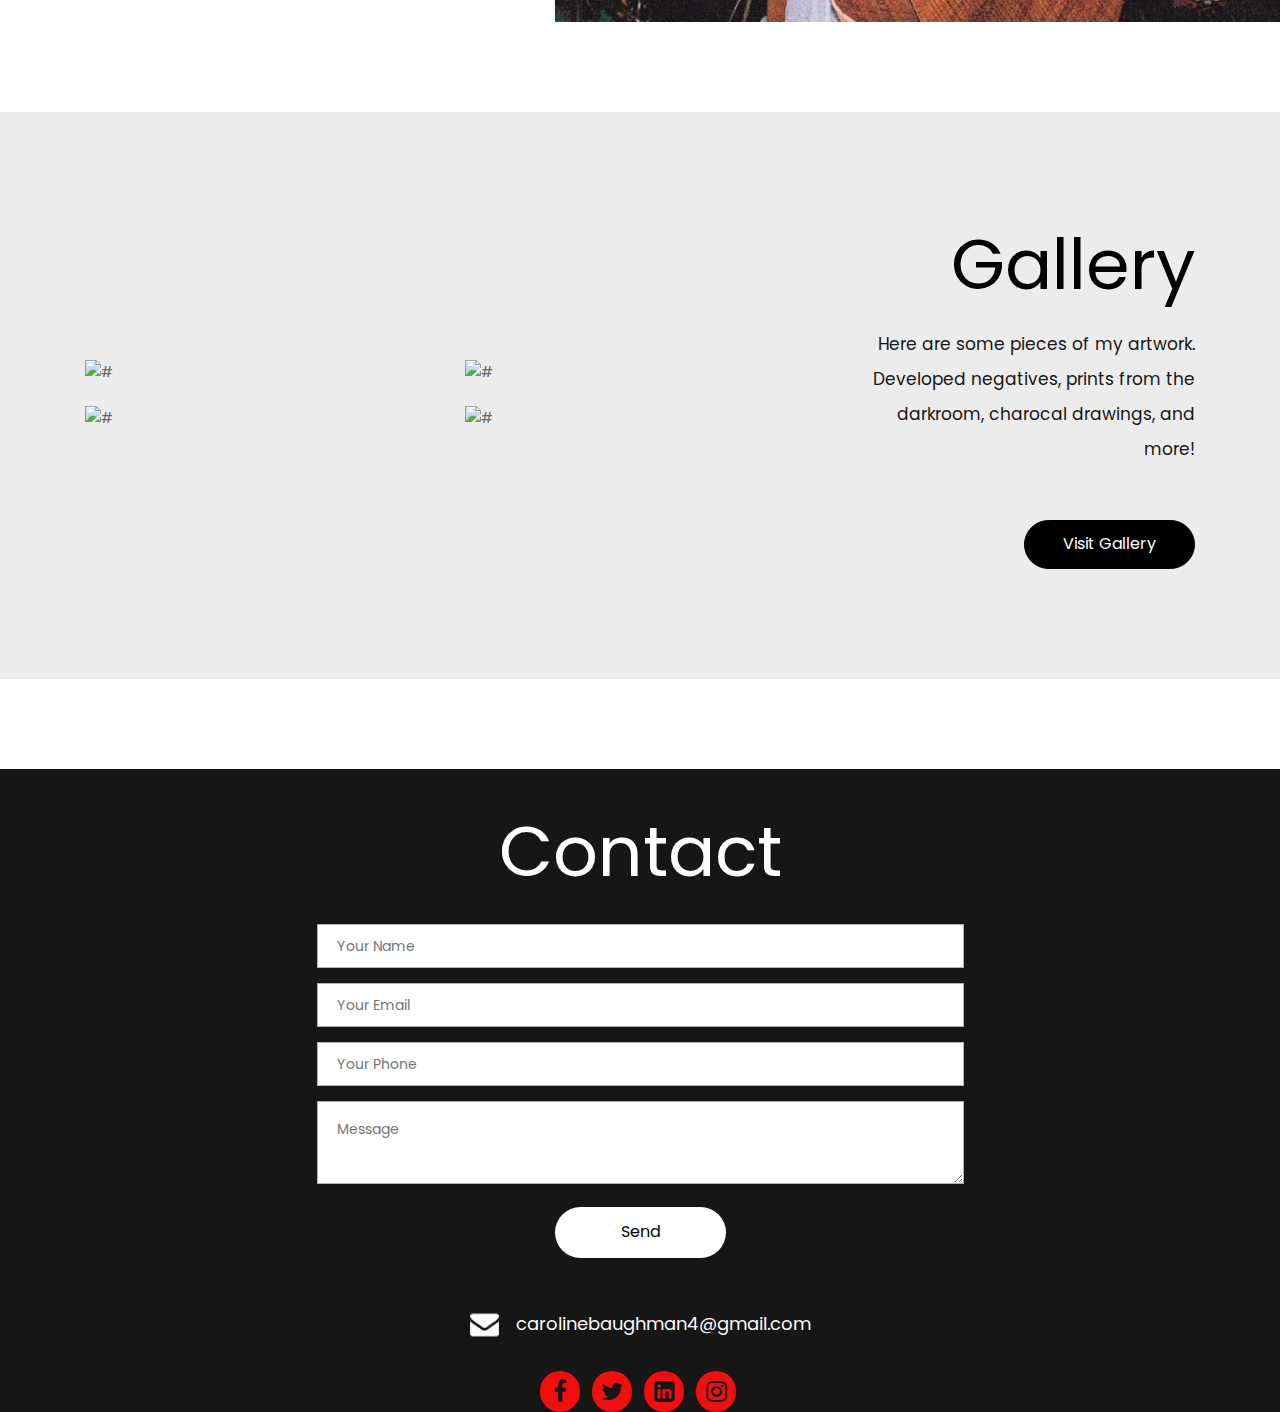
==== commit e8aed95a: "Update index.html" ====
--- a/index.html
+++ b/index.html
@@ -152,10 +152,8 @@
     <div class="row display_boxflex">
       <div class="col-xl-6 col-lg-6 col-md-6 col-sm-12">
         <div class="about-box">
-          <h2>About Caroline</h2>
-          <p>I have been playing drums for 8 years and have played in multiple bands and shows in the Reno and LA area. I produce and release music for over 6 years, and 
-            I release original work, arrangements, and film compositions
-          I am interested in collaborating with other artists and performing live events.</p>
+          <h2>About Caroline...</h2>
+          <p>40+ shows, 8 years of drumming experience, 6 years of audio production experience in Ableton Live and Logic. Instruments: drums, tabla, piano, ukulele, guitar, bass. Other roles: Film composer, arranger, artist in electronic music, Fine artist and darkroom photographer.</p>
           <a href="about.html">Read More</a>
         </div>
       </div>
@@ -210,55 +208,27 @@
         <div class="row">
           <div class="col-xl-6 col-lg-6 col-md-6 col-sm-12 margi_bott">
             <div class="Gallery_img">
-              <figure><img src="images/Gallery1.jpg" alt="#"/></figure>
-            </div>
-            <div class="hover_box">
-             
-              <ul class="icon_hu">
-                 <h3>Music night</h3>
-                <li><a href="#"><img src="icon/h.png" alt="#"/></a></li>
-                 <li><a href="#"><img src="icon/h.png" alt="#"/></a></li>
-              </ul>
-            </div>
+              <figure><img src="images/art/facech.jpg" alt="#"/></figure>
+            </div>
+         
           </div>
           <div class="col-xl-6 col-lg-6 col-md-6 col-sm-12 margi_bott">
             <div class="Gallery_img">
-              <figure><img src="images/Gallery2.jpg" alt="#"/></figure>
-            </div>
-            <div class="hover_box">
-             
-              <ul class="icon_hu">
-                 <h3>Music night</h3>
-                <li><a href="#"><img src="icon/h.png" alt="#"/></a></li>
-                 <li><a href="#"><img src="icon/h.png" alt="#"/></a></li>
-              </ul>
-            </div>
+              <figure><img src="images/art/neg2.jpg" alt="#"/></figure>
+            </div>
+           
           </div>
           <div class="col-xl-6 col-lg-6 col-md-6 col-sm-12 margi_bott1">
             <div class="Gallery_img">
-              <figure><img src="images/Gallery3.jpg" alt="#"/></figure>
-            </div>
-            <div class="hover_box">
-             
-              <ul class="icon_hu">
-                 <h3>Music night</h3>
-                <li><a href="#"><img src="icon/h.png" alt="#"/></a></li>
-                 <li><a href="#"><img src="icon/h.png" alt="#"/></a></li>
-              </ul>
-            </div>
+              <figure><img src="images/art/neg1.jpg" alt="#"/></figure>
+            </div>
+           
           </div>
           <div class="col-xl-6 col-lg-6 col-md-6 col-sm-12">
             <div class="Gallery_img">
-              <figure><img src="images/Gallery4.jpg" alt="#"/></figure>
-            </div>
-            <div class="hover_box">
-             
-              <ul class="icon_hu">
-                 <h3>Music night</h3>
-                <li><a href="#"><img src="icon/h.png" alt="#"/></a></li>
-                 <li><a href="#"><img src="icon/h.png" alt="#"/></a></li>
-              </ul>
-            </div>
+              <figure><img src="images/art/skullch.jpg" alt="#"/></figure>
+            </div>
+           
           </div>
         </div>
       </div>
@@ -267,8 +237,8 @@
           <div class="titlepage">
             <h2>Gallery</h2>
           </div>
-          <p>It is a long established fact that a reader will be distracted by the readable content of a page when looking at its layout. The point of using Lorem Ipsum is that it has a more-or-less normal distribution of letters, as opposed to usin</p>
-          <a href="gallery.html">Read More</a>
+          <p>Here are some pieces of my artwork. Developed negatives, prints from the darkroom, charocal drawings, and more!</p>
+          <a href="gallery.html">Visit Gallery</a>
         </div>
       </div>
     </div>
@@ -290,7 +260,7 @@
             <div class="row">
               <div class="col-md-12">
                 <div class="titlepage">
-                  <h2>Contact me</h2>
+                  <h2>Contact</h2>
                 </div>
                 <div class="col-md-12">
                   <input class="contactus" placeholder="Your Name" type="text" name="Your Name">
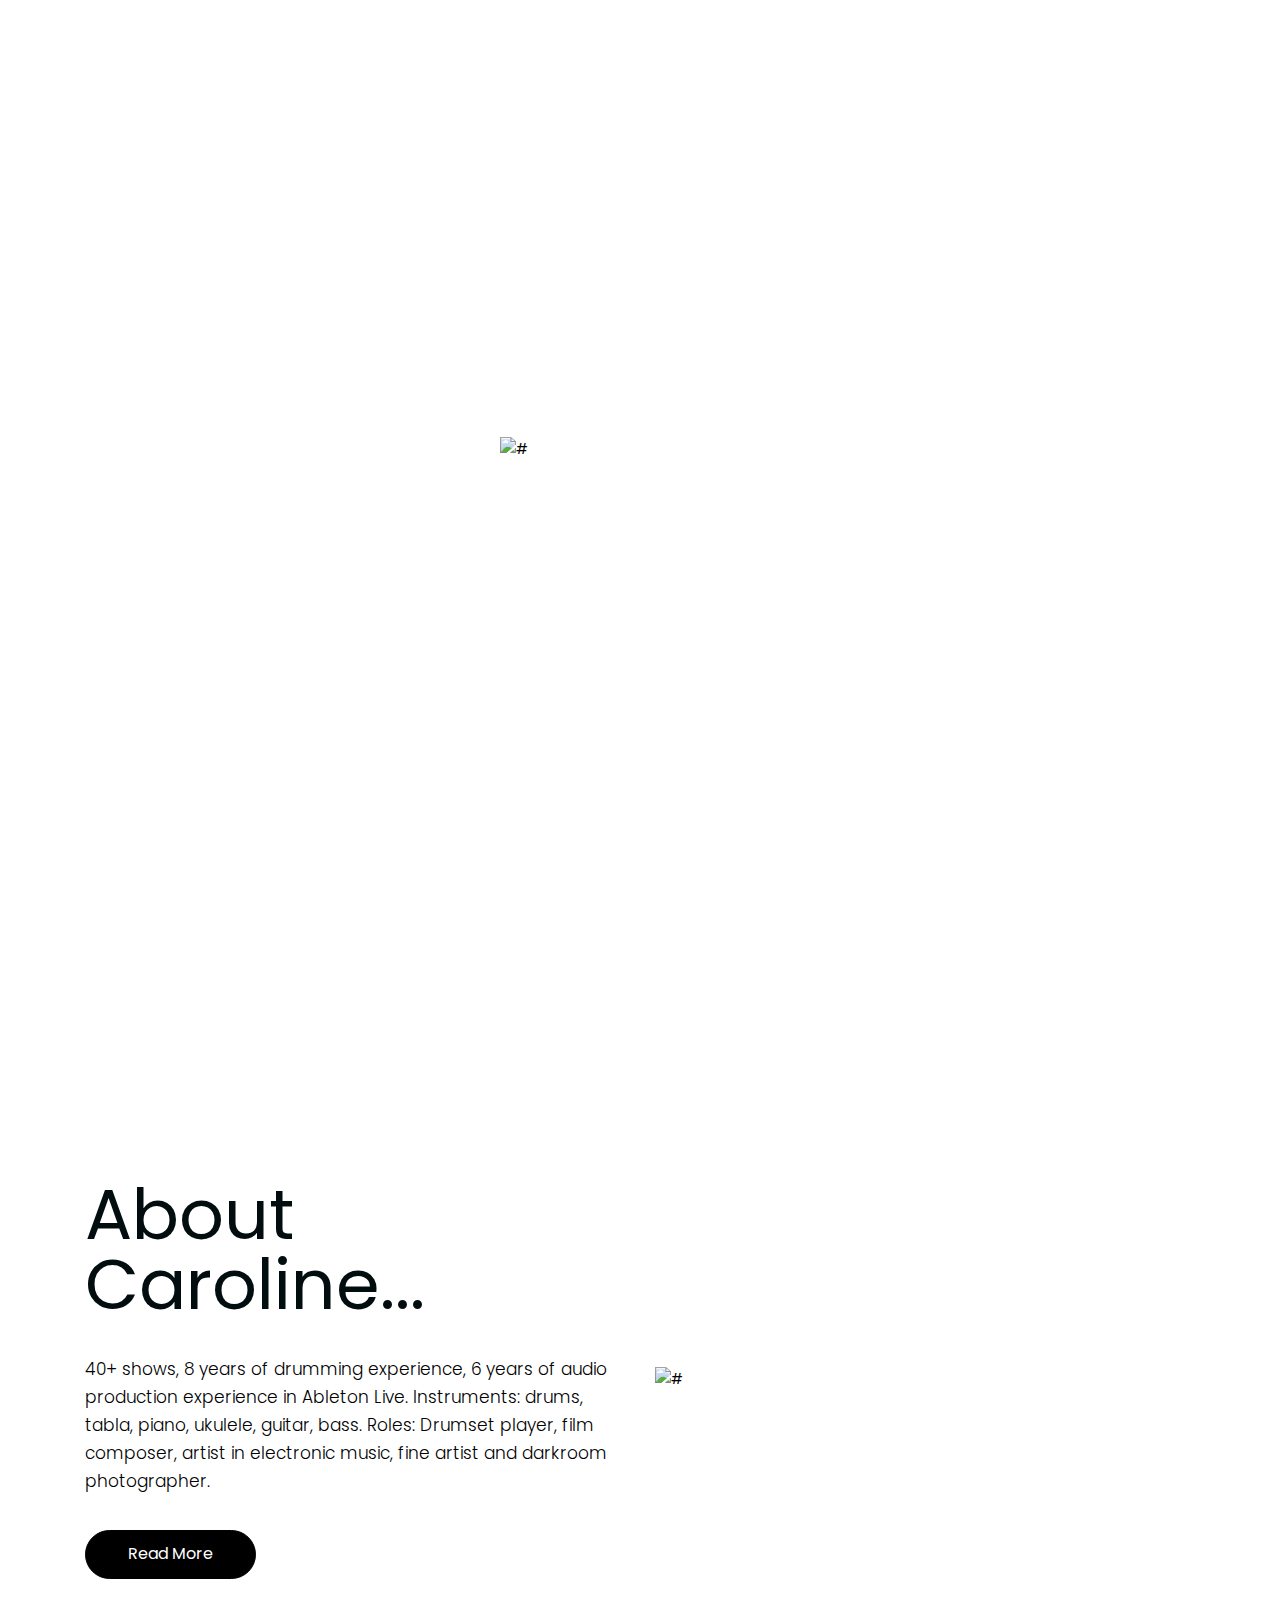
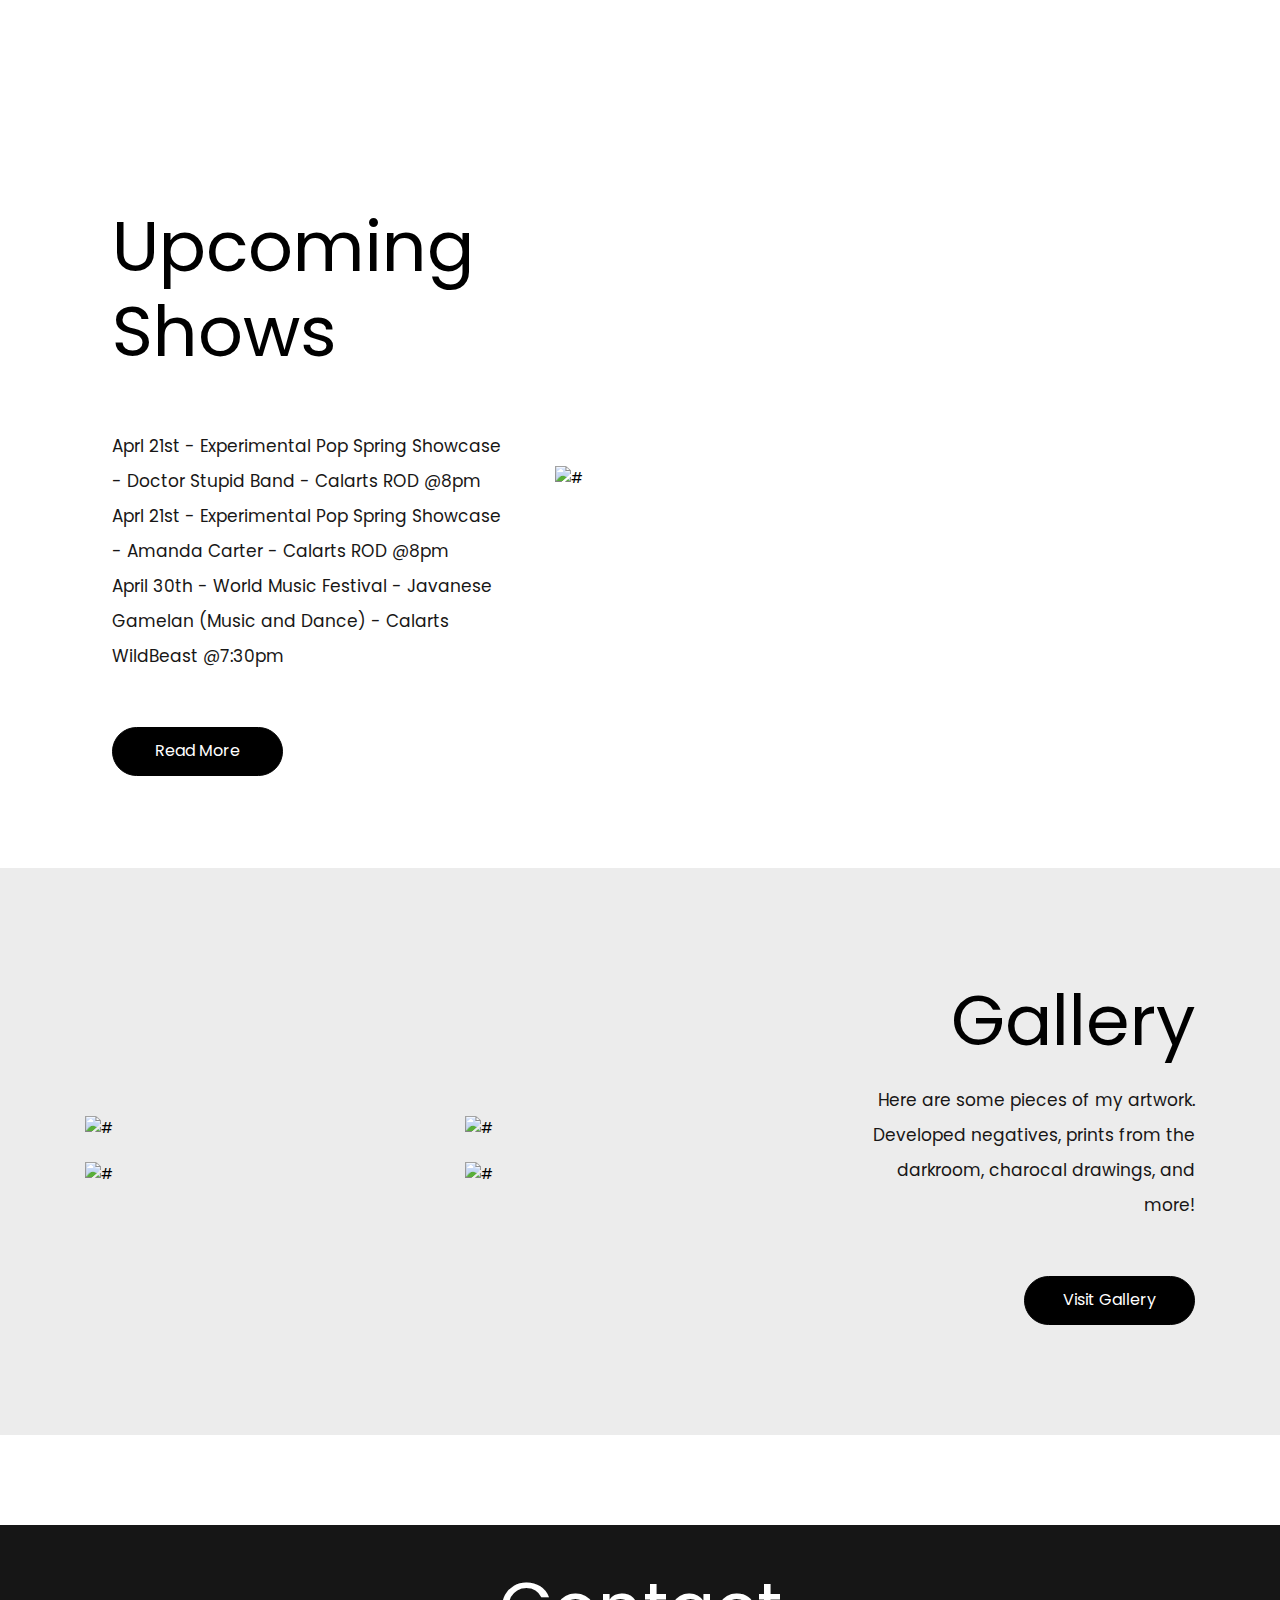
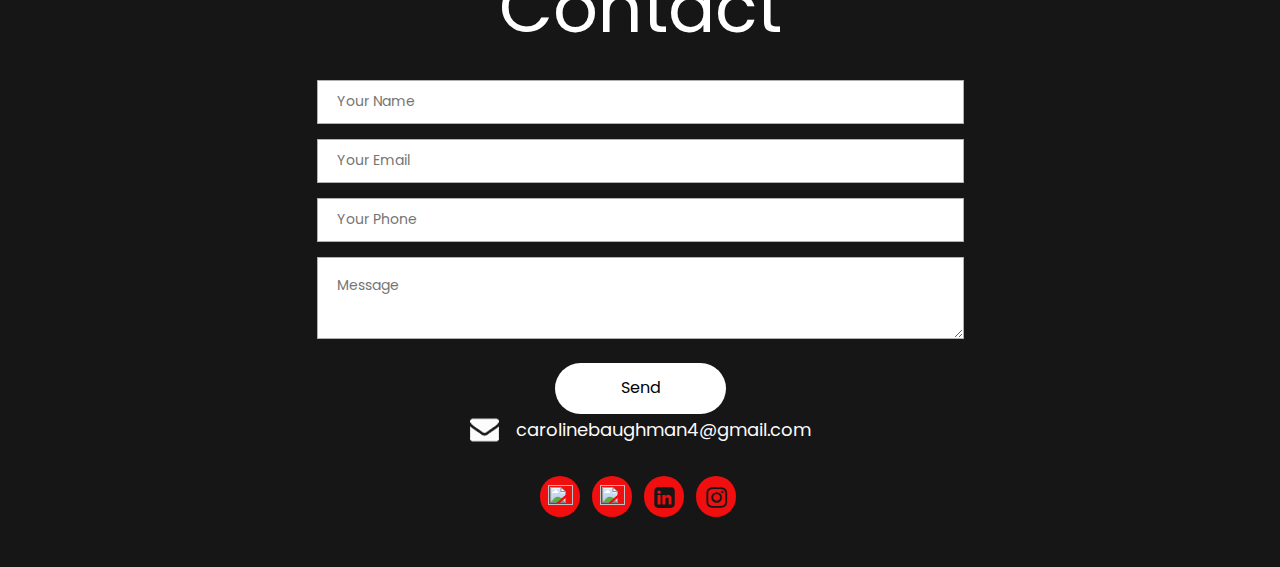
==== commit 888e3345: "Update index.html" ====
--- a/index.html
+++ b/index.html
@@ -14,7 +14,7 @@
   <meta name="description" content="">
   <meta name="author" content="">
   <!-- fevicon -->
-  <link rel="icon" href="show.mov" type="image/gif" />
+  <link rel="icon" href="images/fevicon.png" type="image/gif" />
   <!-- bootstrap css -->
   <link rel="stylesheet" href="css/bootstrap.min.css">
   <!-- style css -->
@@ -49,7 +49,7 @@
               <div class="full">
                 <div class="center-desk">
                   <div class="logo">
-                    <a href="index.html"><img src="images/silhouette-red-e.jpg" alt="#" /></a>
+                    <a href="index.html"><img src="images/silhouette.PNG" alt="#" /></a>
                   </div>
                 </div>
               </div>
@@ -117,7 +117,7 @@
                     <div class="text-bg">
                         <span>Producer</span>
                       <h1>Silhouette</h1>
-                      <p>6 years of producing and releasing music. Current releases of original work, arrangements, and film compositions. </p>
+                      <p>6 years of producing and releasing music. Current releases of original work and film compositions. </p>
                       <a href="https://soundcloud.com/user-964919383?utm_source=clipboard&utm_medium=text&utm_campaign=social_sharing">My Music</a><a href="https://instagram.com/silhouette___i?igshid=YmMyMTA2M2Y=">Instagram </a>
                     </div>
                   </div>
@@ -153,7 +153,7 @@
       <div class="col-xl-6 col-lg-6 col-md-6 col-sm-12">
         <div class="about-box">
           <h2>About Caroline...</h2>
-          <p>40+ shows, 8 years of drumming experience, 6 years of audio production experience in Ableton Live and Logic. Instruments: drums, tabla, piano, ukulele, guitar, bass. Other roles: Film composer, arranger, artist in electronic music, Fine artist and darkroom photographer.</p>
+          <p>40+ shows, 8 years of drumming experience, 6 years of audio production experience in Ableton Live. Instruments: drums, tabla, piano, ukulele, guitar, bass. Roles: Drumset player, film composer, artist in electronic music, fine artist and darkroom photographer.</p>
           <a href="about.html">Read More</a>
         </div>
       </div>
@@ -181,8 +181,9 @@
             <h2>Upcoming Shows</h2>
           </div>
           <p>
-            <br> Aprl 21st - Calarts Experimental Pop Spring Showcase, Lucian and Amanda Ensembles - Calarts ROD @8pm
-            <br> April 30th - Calarts World Music Festival - Javanese Ensemble - @TBD
+            <br> Aprl 21st - Experimental Pop Spring Showcase - Doctor Stupid Band - Calarts ROD @8pm
+            <br> Aprl 21st - Experimental Pop Spring Showcase - Amanda Carter - Calarts ROD @8pm
+            <br> April 30th - World Music Festival - Javanese Gamelan (Music and Dance) - Calarts WildBeast @7:30pm
           </p>
           <a href="concerts.html">Read More</a>
         </div>
@@ -250,7 +251,7 @@
 
 
 
-    <!--  footer -->
+           <!--  footer -->
     <footr>
       <div class="footer ">
         <div class="container">
@@ -278,17 +279,14 @@
                   <button class="send">Send</button>
                 </div>
               </div>
-            </div>
-            </form>
-              </form>
-            </div>
+           
             <div class="col-xl-12 col-lg-12 col-md-12 col-sm-12 ">
               <div class="row">
                 <div class="col-xl-12 col-lg-12 col-md-12 col-sm-12 ">
                   <div class="address">
                     <ul class="loca">
-                      <li>
-    
+                    
+                          <li>
                             <a href="#"><img src="icon/email.png" alt="#" /></a>carolinebaughman4@gmail.com </li>
                           </ul>
                          
@@ -297,8 +295,8 @@
                       </div>
                        <div class="col-xl-12 col-lg-12 col-md-12 col-sm-12 ">
                            <ul class="social_link">
-                            <li><a href="https://youtube.com/playlist?list=PLSevAqoW6drmaGWHE25lxQ5iUn1ulheyp"><i class="fa fa-facebook" aria-hidden="true"></i></a></li>
-                            <li><a href="https://twitter.com/silhouette___t"><i class="fa fa-twitter" aria-hidden="true"></i></a></li>
+                            <li><a href="https://youtube.com/playlist?list=PLSevAqoW6drmaGWHE25lxQ5iUn1ulheyp"> <img src="images/youtube.svg"  width="25px" height="25px"  aria-hidden="true"></i></a></li> 
+                            <li><a href="https://soundcloud.com/user-964919383?utm_source=clipboard&utm_medium=text&utm_campaign=social_sharing"> <img src="images/soundcloud.svg"  width="25px" height="25px"  aria-hidden="true"></i></a></li> 
                             <li><a href="www.linkedin.com/in/caroline-baughman-b45736240"><i class="fa fa-linkedin-square" aria-hidden="true"></i></a></li>
                             <li><a href="https://instagram.com/silhouette___i?igshid=YmMyMTA2M2Y="><i class="fa fa-instagram" aria-hidden="true"></i></a></li>
                           </ul>
@@ -308,7 +306,8 @@
 
                 </div>
 
-                </div>
+              </div>
+             
               </div>
             </div>
           </footr>
--- a/css/style.css
+++ b/css/style.css
@@ -21,7 +21,7 @@
      scroll-behavior: smooth;
 }
  body {
-     color: #666666;
+     color: #000000;
      font-size: 14px;
      font-family: 'Poppins', sans-serif;
      line-height: 1.80857;
@@ -355,7 +355,16 @@
      margin-left: 0;
 }
 
- 
+ .mean-container .mean-bar {
+    background: #ffffff;
+    float: left;
+    min-height: 40px;
+    padding: 5px 0;
+    position: relative;
+    width: 100%;
+    z-index: 999;
+    margin-top: 15px;
+}
  .right_cart_section {
      float: right;
      width: auto;
@@ -971,7 +980,7 @@
 }
  
  .header-top {
-    background:url(../images/banner2.jpg);
+background:url("https://i.imgur.com/RA8ufHA.jpg");
      background-size: 100% 100%;
      background-repeat: no-repeat;
      padding-bottom: 50px;
@@ -1291,7 +1300,7 @@
 
 .hover_box {
 
-background: #b72323;
+background: #b72323bd;;
 display: flex;
 justify-content: center;
 position: absolute;
@@ -1531,7 +1540,7 @@
 /*--------------------------------------------------------------------- ener page css ---------------------------------------------------------------------*/
 
 
-.contineer_page .header {background: #656565; padding-bottom: 27px;     position: inherit;}
+.contineer_page .header {background: #000000; padding-bottom: 17px;     position: inherit;}
 
 .backgro_mh {background: #b72323; }
 .heding h2 {
--- a/css/responsive.css
+++ b/css/responsive.css
@@ -101,7 +101,7 @@
          padding: 1em 4%;
          width: 92%;
     }
-      .mean-container .mean-nav ul li a:hover {color: #0ed1f0;}
+      .mean-container .mean-nav ul li a:hover {color: #b72323;}
      .mean-container .mean-nav ul li li a {
          width: 90%;
          padding: 1em 5%;
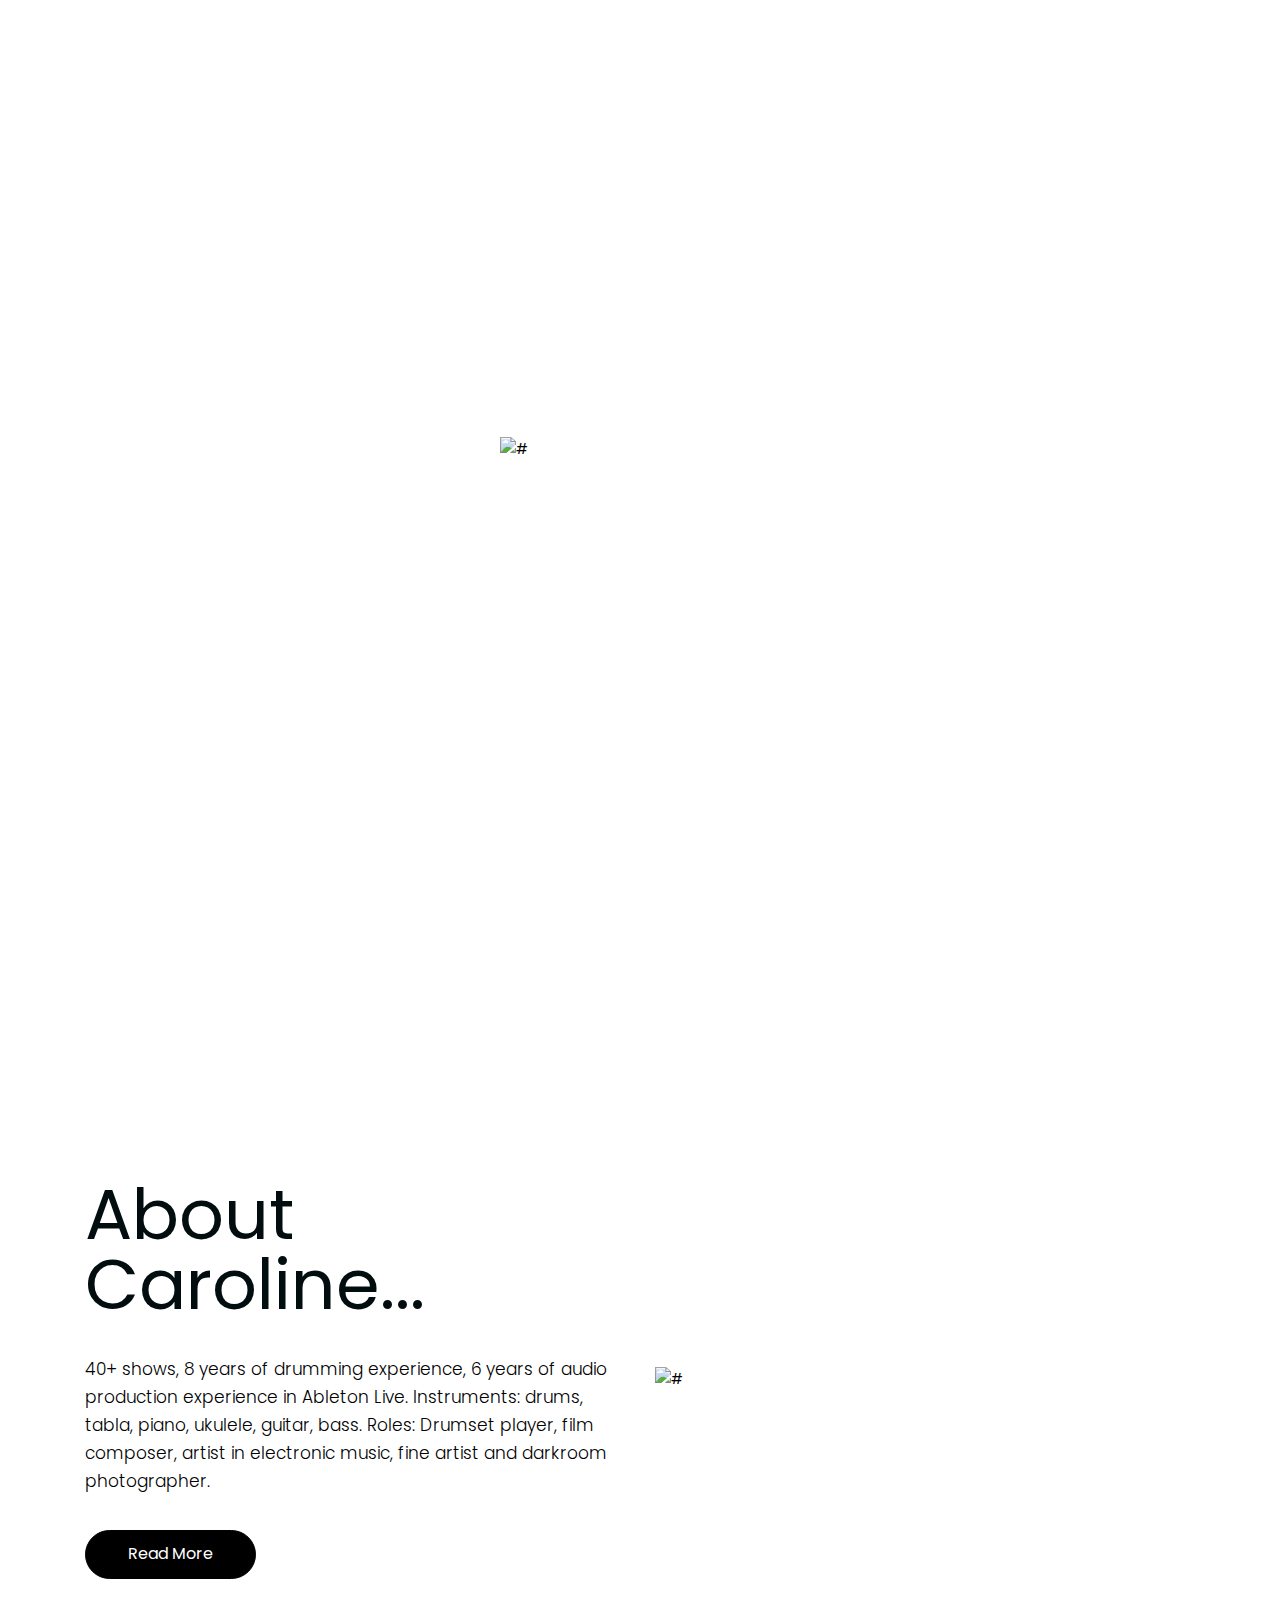
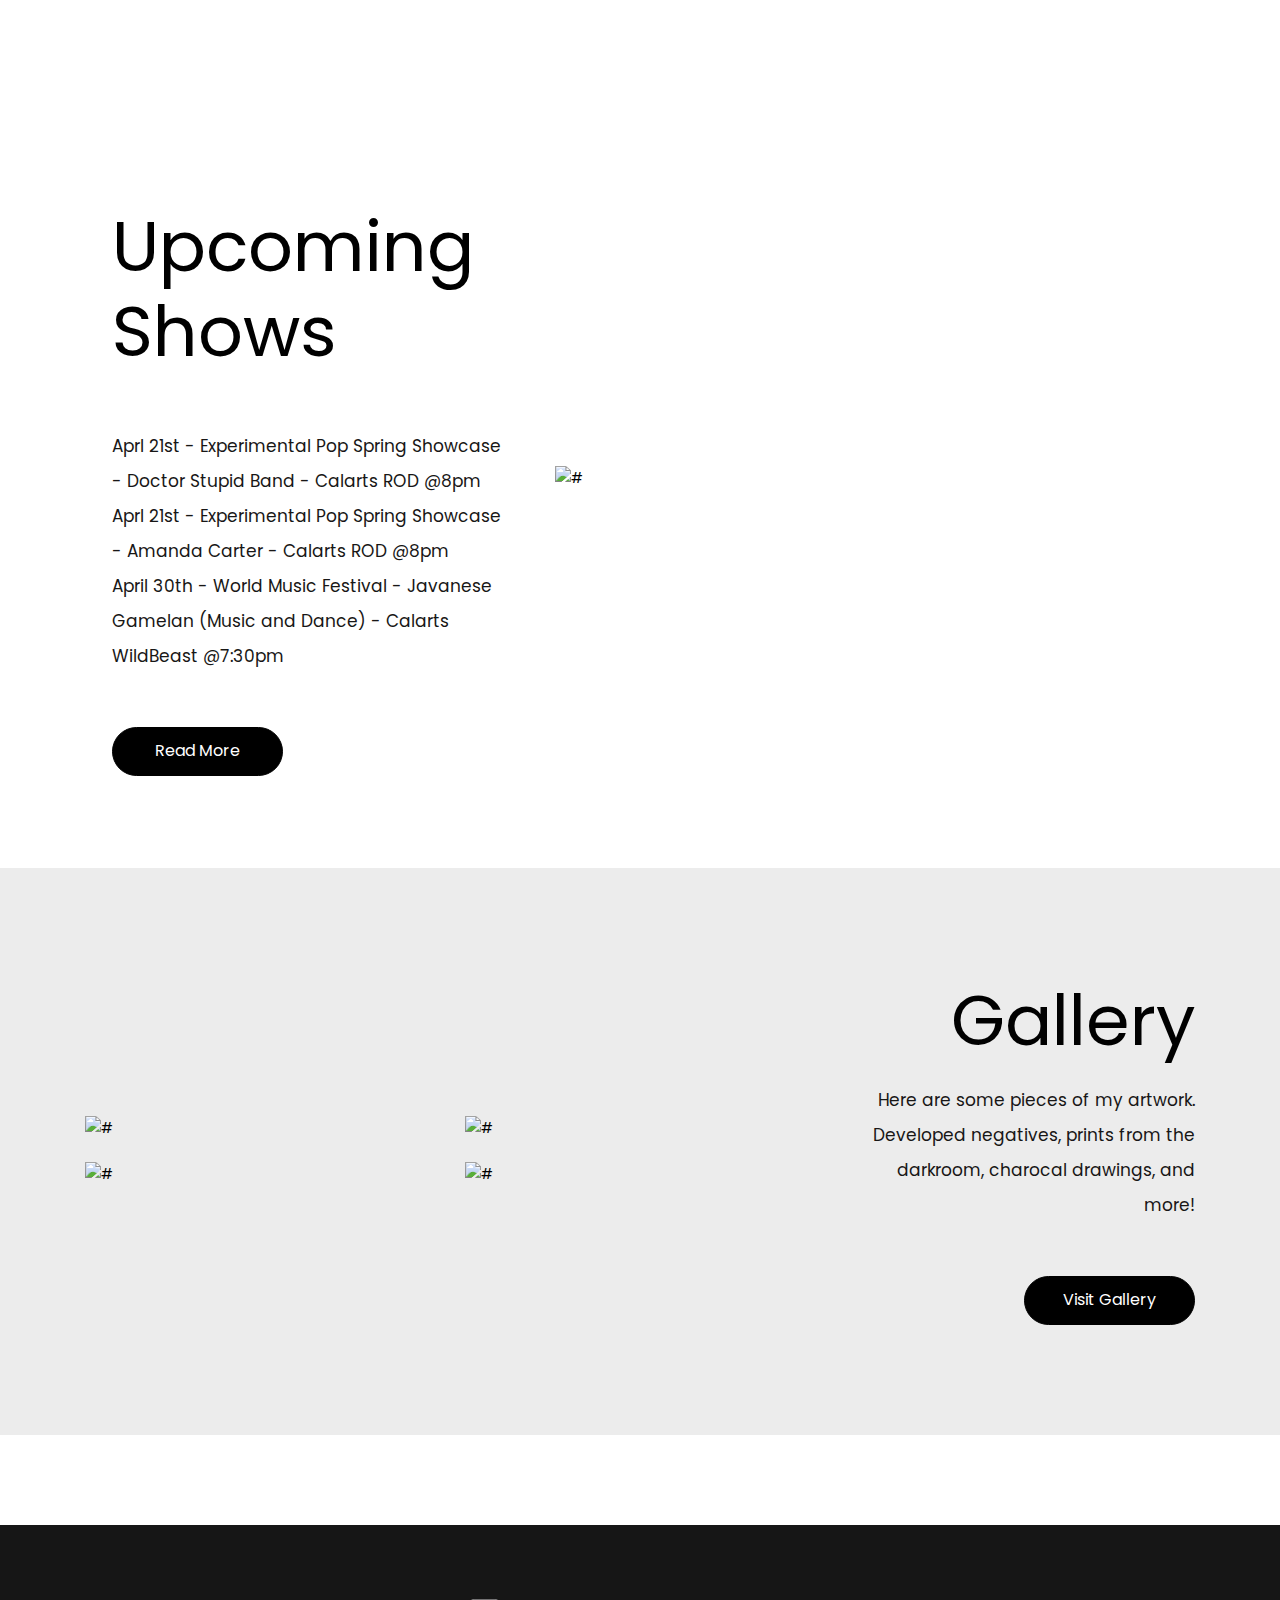
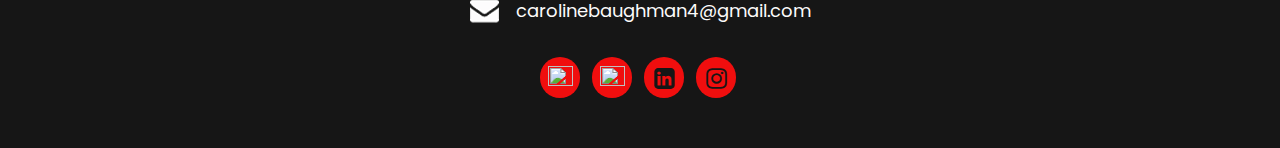
==== commit 3bae0647: "Update index.html" ====
--- a/index.html
+++ b/index.html
@@ -68,7 +68,7 @@
                       <li> <a href="contact.html">Contact</a> </li>
       
                       
-                      <li  > <a  class="last_manu" href="#"><img src="images/search_icon.png" alt="#" /></a> </li>
+                      
                       
                      </ul>
                    </nav>
@@ -252,31 +252,17 @@
 
 
            <!--  footer -->
-    <footr>
-      <div class="footer ">
-        <div class="container">
-          <div class="row">
-            <div class="col-md-12">
-              <form class="contact_bg">
-            <div class="row">
-              <div class="col-md-12">
-                <div class="titlepage">
-                  <h2>Contact</h2>
-                </div>
-                <div class="col-md-12">
-                  <input class="contactus" placeholder="Your Name" type="text" name="Your Name">
-                </div>
-                <div class="col-md-12">
-                  <input class="contactus" placeholder="Your Email" type="text" name="Your Email">
-                </div>
-                <div class="col-md-12">
-                  <input class="contactus" placeholder="Your Phone" type="text" name="Your Phone">
-                </div>
-                <div class="col-md-12">
-                  <textarea class="textarea" placeholder="Message" type="text" name="Message"></textarea>
-                </div>
-                <div class="col-xl-12 col-lg-12 col-md-12 col-sm-12">
-                  <button class="send">Send</button>
+           <footr>
+            <div class="footer ">
+              <div class="container">
+                <div class="row">
+                  <div class="col-md-12">
+                    <form class="contact_bg">
+                  <div class="row">
+                    <div class="col-md-12">
+                      <div class="titlepage">
+                        
+                      </div>
                 </div>
               </div>
            
@@ -297,7 +283,7 @@
                            <ul class="social_link">
                             <li><a href="https://youtube.com/playlist?list=PLSevAqoW6drmaGWHE25lxQ5iUn1ulheyp"> <img src="images/youtube.svg"  width="25px" height="25px"  aria-hidden="true"></i></a></li> 
                             <li><a href="https://soundcloud.com/user-964919383?utm_source=clipboard&utm_medium=text&utm_campaign=social_sharing"> <img src="images/soundcloud.svg"  width="25px" height="25px"  aria-hidden="true"></i></a></li> 
-                            <li><a href="www.linkedin.com/in/caroline-baughman-b45736240"><i class="fa fa-linkedin-square" aria-hidden="true"></i></a></li>
+                            <li><a href="https://www.linkedin.com/in/caroline-baughman-b45736240/"><i class="fa fa-linkedin-square" aria-hidden="true"></i></a></li>
                             <li><a href="https://instagram.com/silhouette___i?igshid=YmMyMTA2M2Y="><i class="fa fa-instagram" aria-hidden="true"></i></a></li>
                           </ul>
                        </div>
